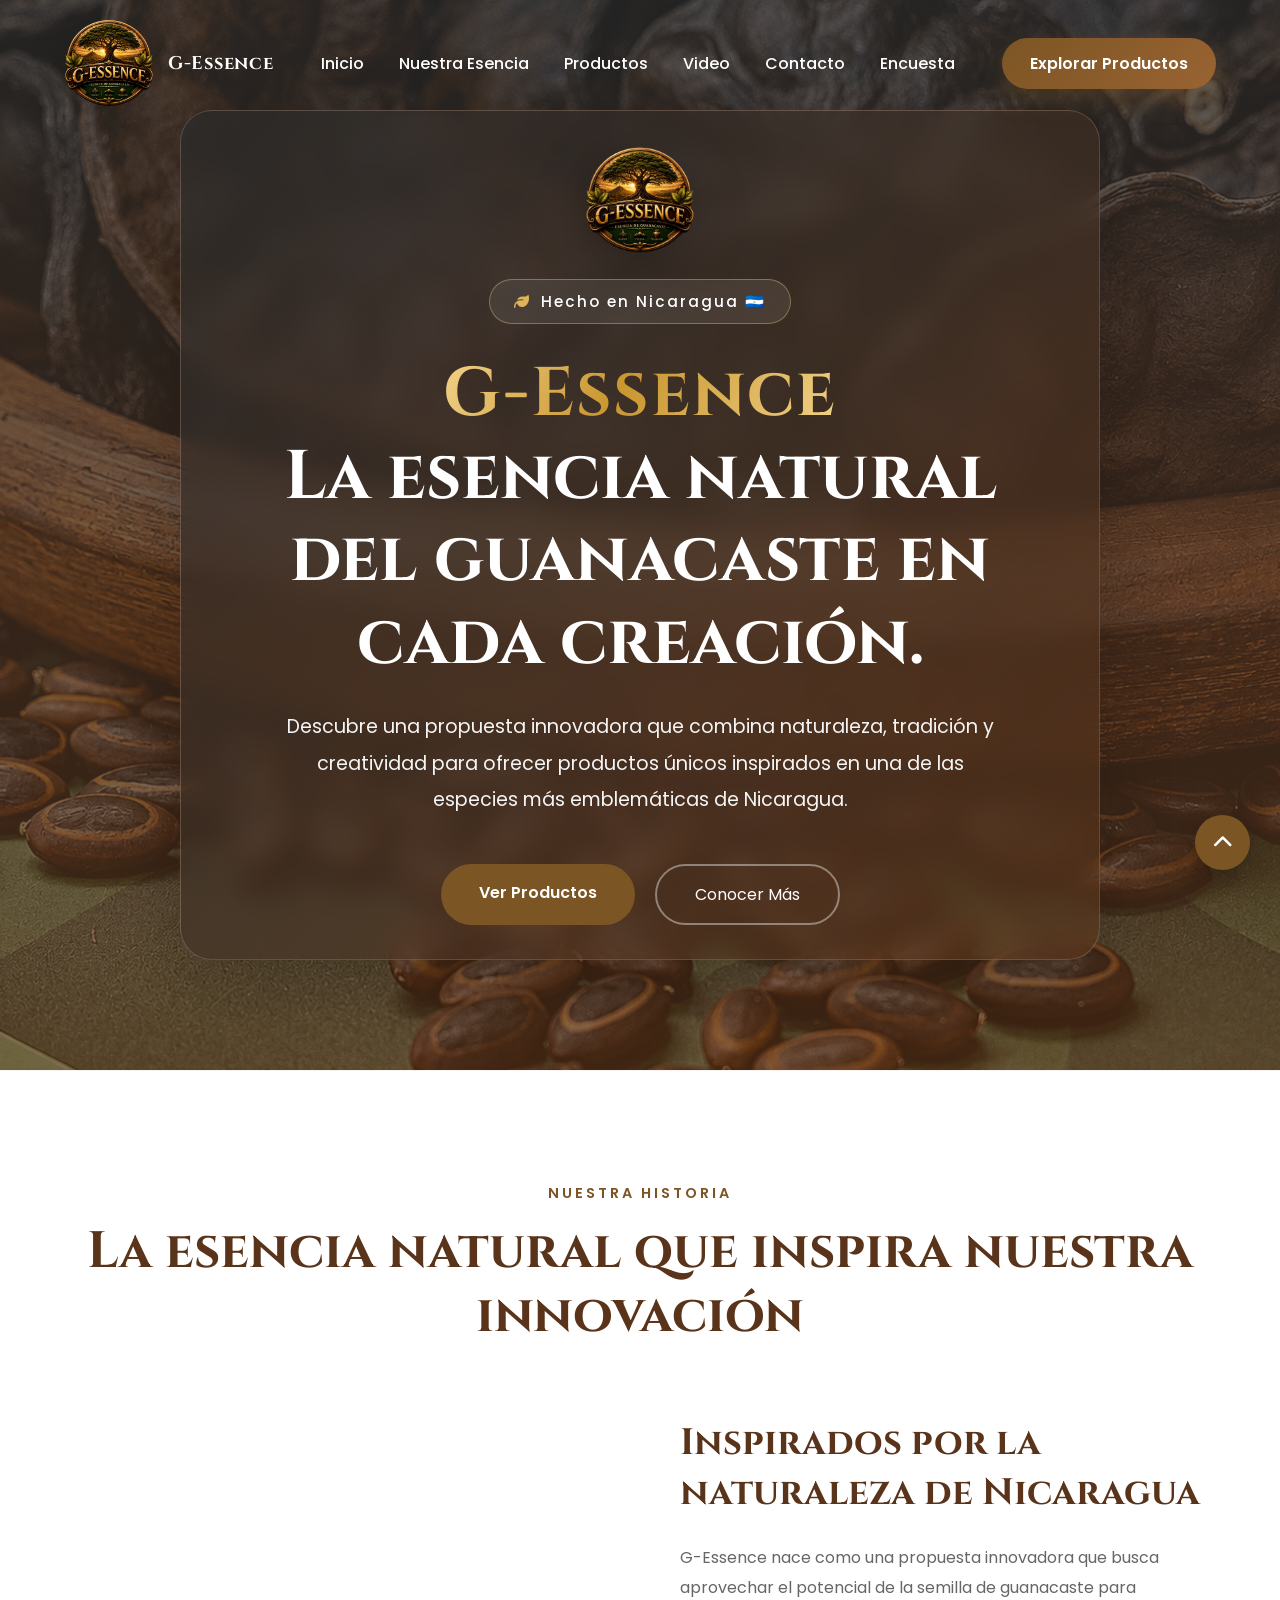
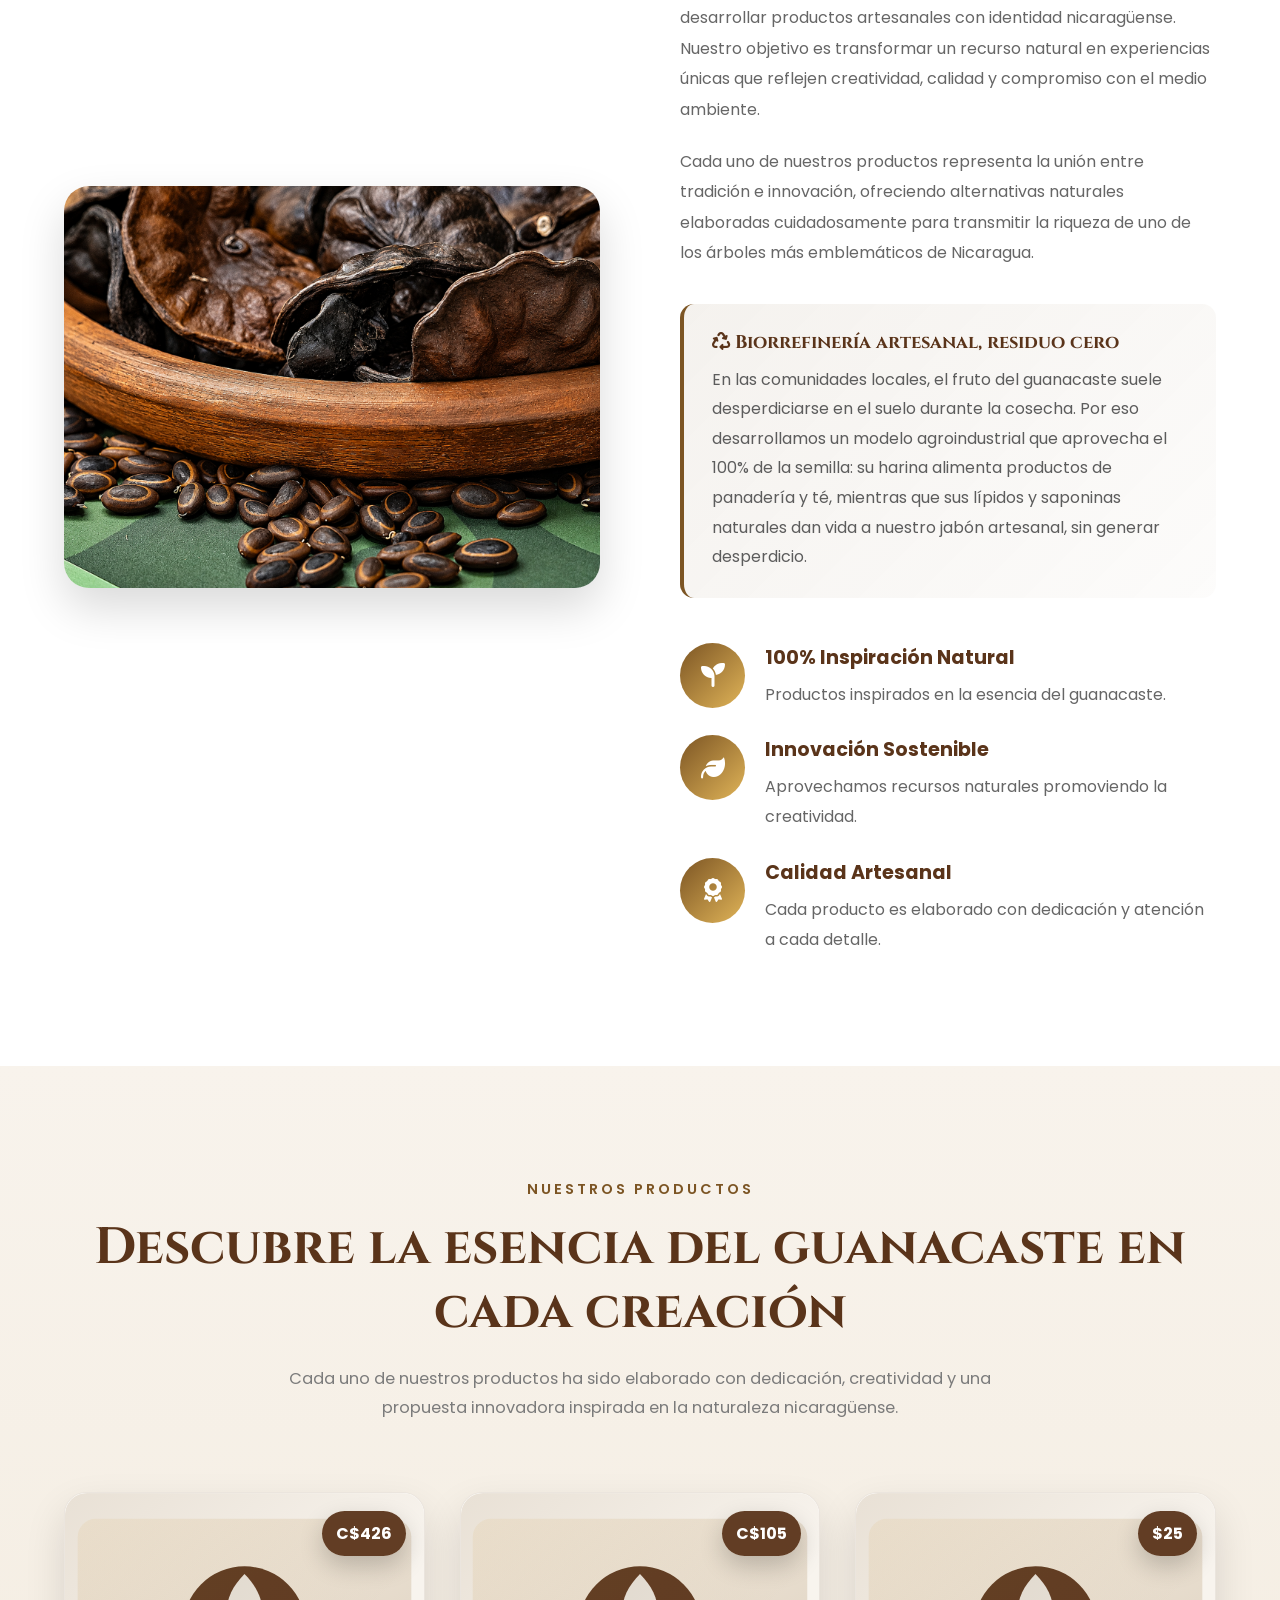
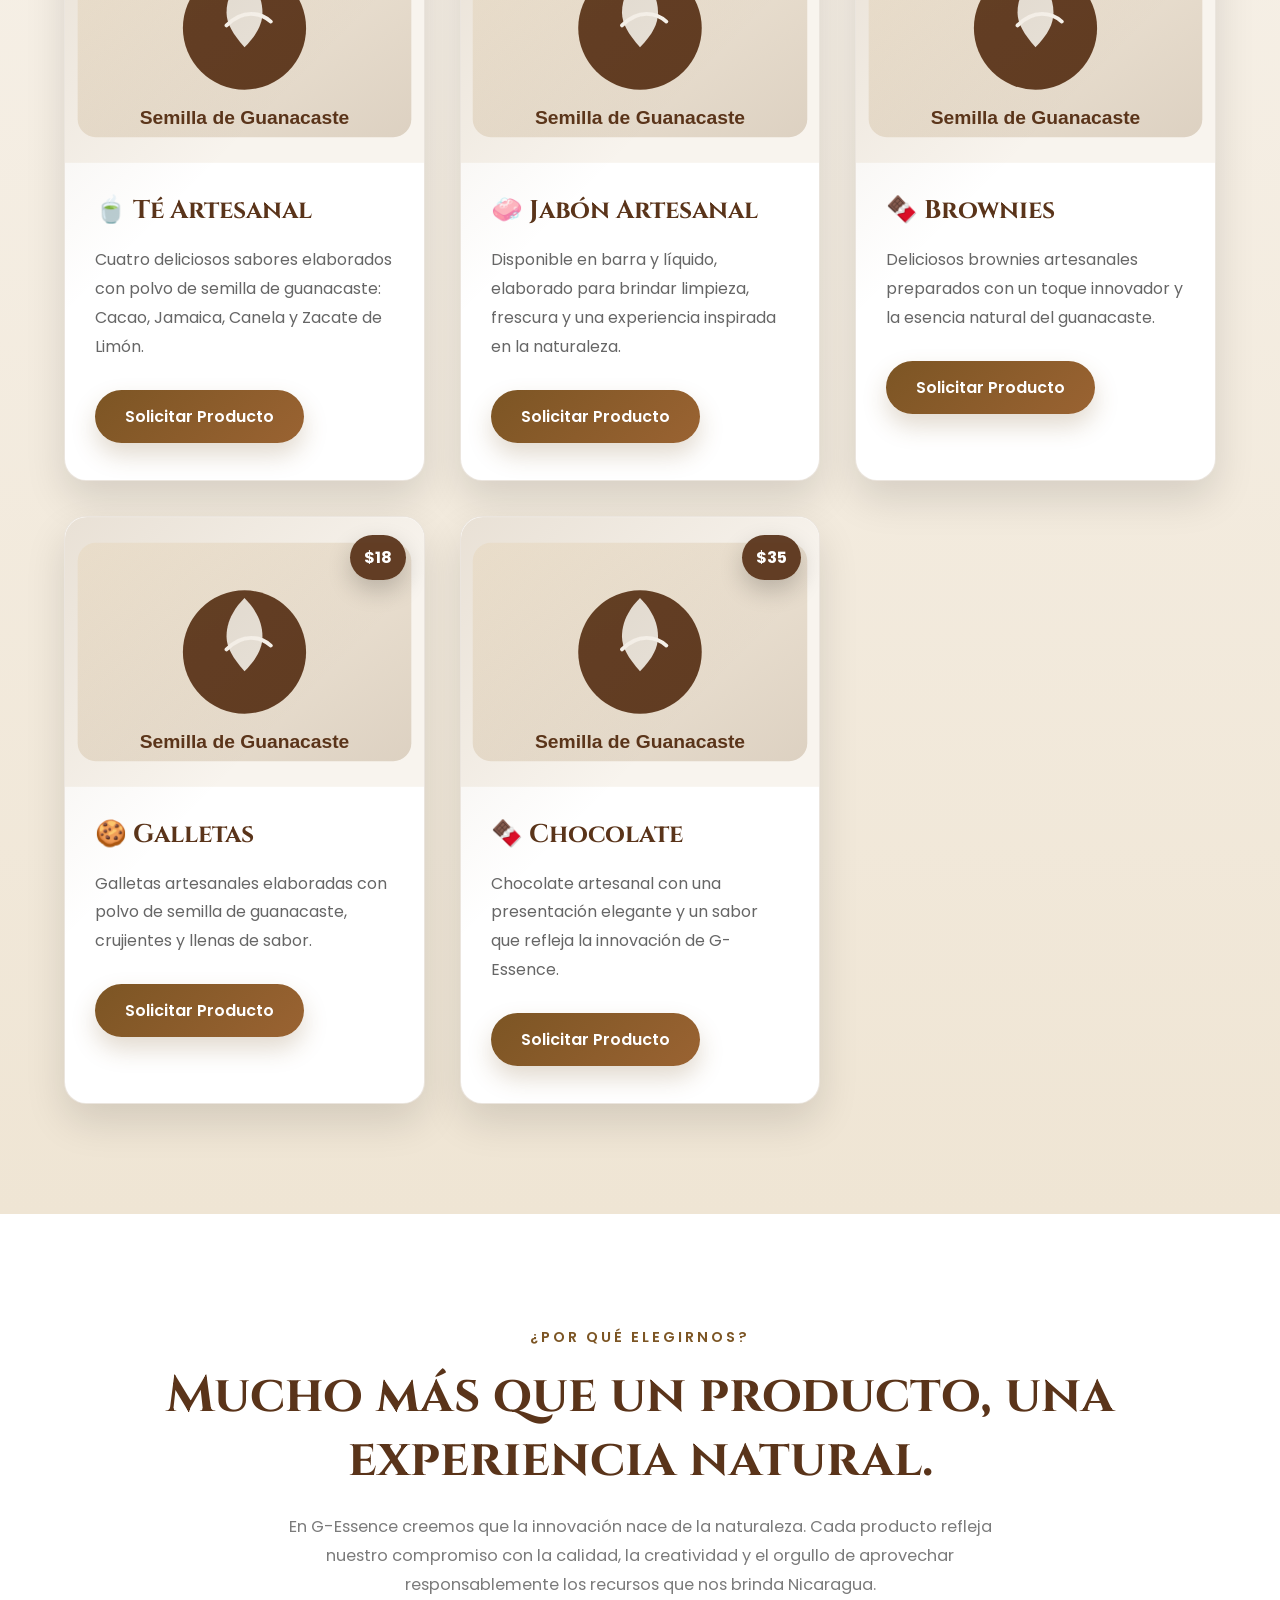
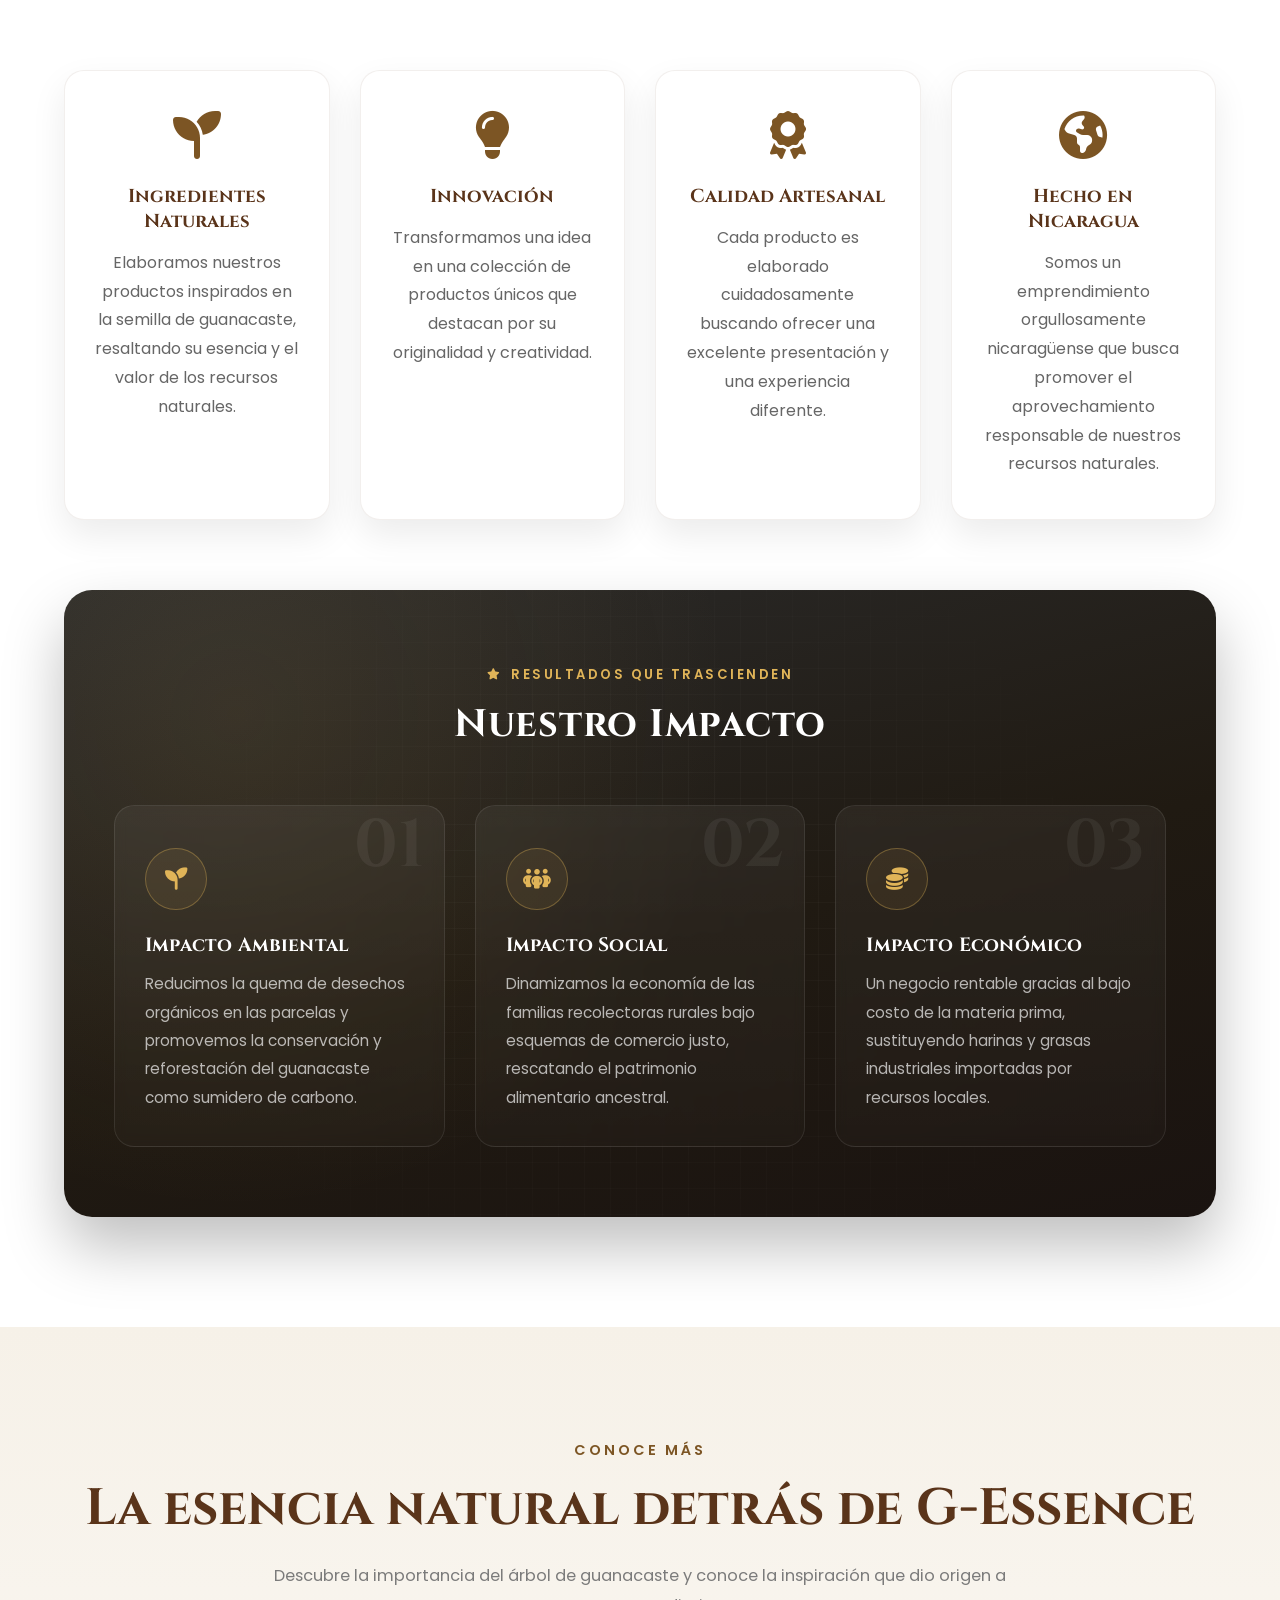
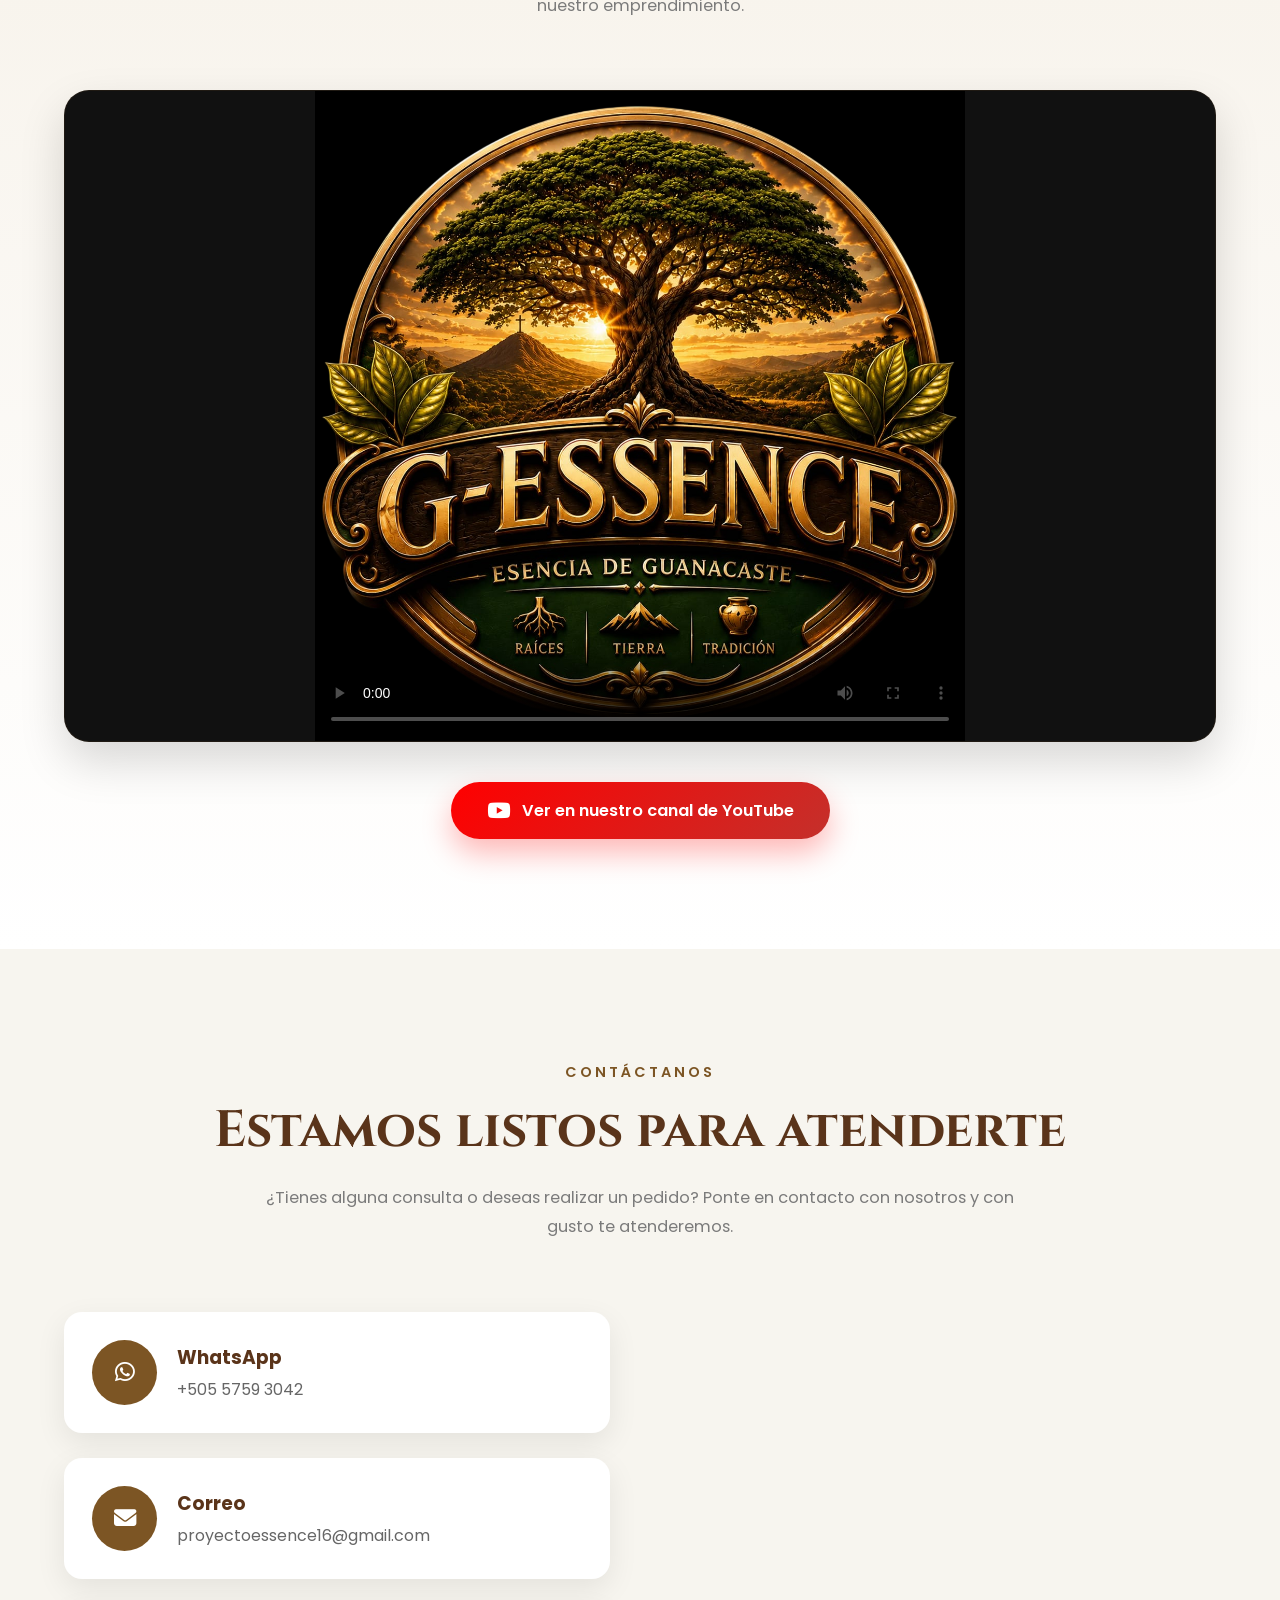
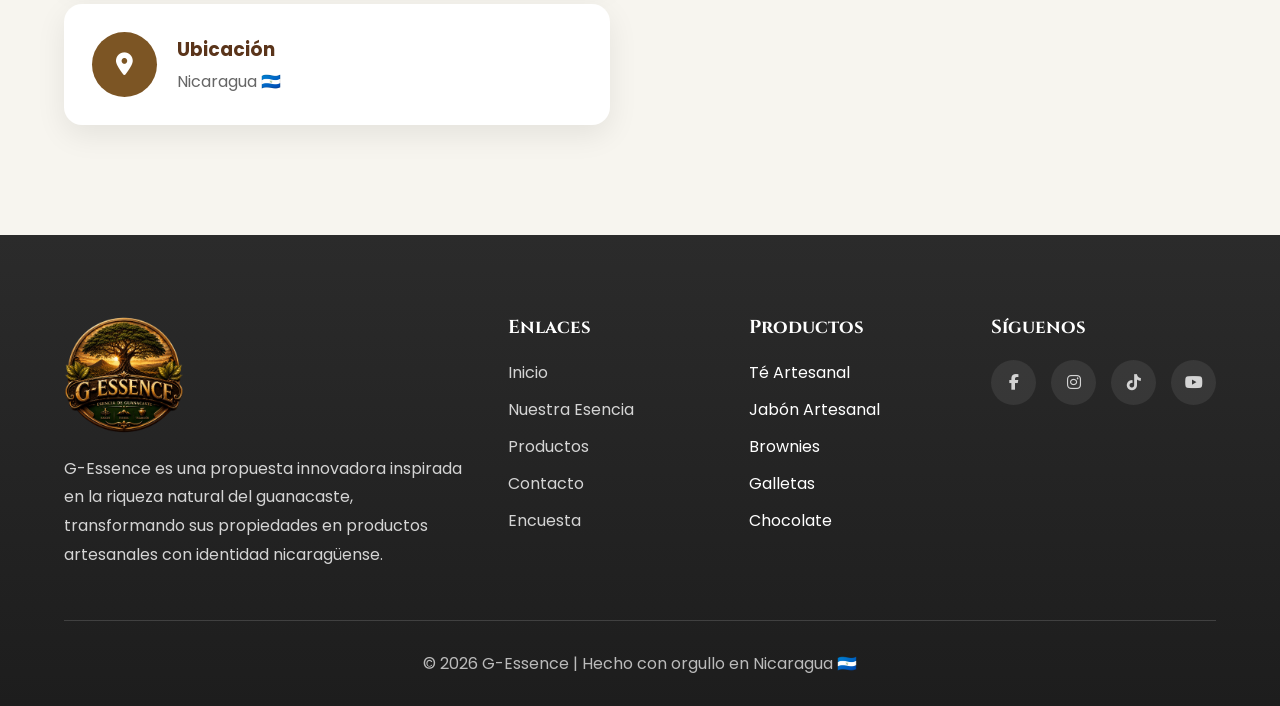
==== index.html @ 5186d6a8 "cambio de estilos" ====
<!DOCTYPE html>
<html lang="es">

<head>

    <meta charset="UTF-8">

    <meta http-equiv="X-UA-Compatible" content="IE=edge">

    <meta name="viewport" content="width=device-width, initial-scale=1.0">

    <title>G-Essence |</title>

    <meta name="description"
        content="G-Essence es un emprendimiento nicaragüense dedicado al desarrollo de productos artesanales inspirados en la semilla de guanacaste.">

    <meta name="keywords"
        content="G-Essence, Guanacaste, Té, Chocolate, Brownies, Jabón, Galletas, Nicaragua">

    <meta name="author" content="G-Essence">

    <link rel="icon" href="logo.png" type="image/png">

    <!-- Google Fonts -->

    <link rel="preconnect" href="https://fonts.googleapis.com">

    <link rel="preconnect" href="https://fonts.gstatic.com" crossorigin>

    <link href="https://fonts.googleapis.com/css2?family=Cinzel:wght@500;600;700&family=Poppins:wght@300;400;500;600;700&display=swap"
        rel="stylesheet">

    <!-- Iconos -->

    <link rel="stylesheet"
        href="https://cdnjs.cloudflare.com/ajax/libs/font-awesome/6.7.2/css/all.min.css">

    <!-- CSS -->

    <link rel="stylesheet" href="styles.css">

</head>

<body>

    <!--=====================================
                HEADER
    ======================================-->

    <div class="nav-backdrop" id="navBackdrop"></div>

    <header class="header">

        <div class="container">

            <a href="#" class="logo">

                <img src="logo.png" alt="Logo G-Essence">

                <div class="brand-text">

                    <strong>G-Essence</strong>

                    

                </div>

            </a>

            <nav class="navbar" id="navbar">

                <ul id="navList">

                    <li><a href="#inicio">Inicio</a></li>

                    <li><a href="#esencia">Nuestra Esencia</a></li>

                    <li><a href="#productos">Productos</a></li>

                    <li><a href="#video">Video</a></li>

                    <li><a href="#contacto">Contacto</a></li>

                    <li><a href="encuesta/index.html">Encuesta</a></li>

                    <li class="nav-cta-mobile"><a href="#productos" class="btn-header">Explorar Productos</a></li>

                </ul>

            </nav>

            <a href="#productos" class="btn-header btn-header-desktop">

                Explorar Productos

            </a>

            <button class="nav-toggle" id="navToggle" aria-label="Abrir menú" aria-expanded="false" aria-controls="navList">
                <span></span><span></span><span></span>
            </button>

        </div>

    </header>

    <!--=====================================
                HERO
    ======================================-->

    <section class="hero" id="inicio">

        <div class="overlay"></div>

        <div class="hero-content">

            <img src="logo.png" alt="Logo G-Essence" class="hero-seal">

            <span class="subtitle">

                <i class="fas fa-leaf"></i> Hecho en Nicaragua 🇳🇮

            </span>

            <h1>

                <span class="hero-highlight">G-Essence</span><br>
                La esencia natural del guanacaste en cada creación.

            </h1>

            <p>

                Descubre una propuesta innovadora que combina naturaleza, tradición y creatividad para ofrecer productos únicos inspirados en una de las especies más emblemáticas de Nicaragua.

            </p>

            <div class="hero-buttons">

                <a href="#productos" class="btn-primary">

                    Ver Productos

                </a>

                <a href="#video" class="btn-secondary">

                    Conocer Más

                </a>

            </div>

        </div>

    </section>

        <!--=====================================
            NUESTRA ESENCIA
    ======================================-->

    <section class="about" id="esencia">

        <div class="container">

            <div class="section-title">

                <span>Nuestra Historia</span>

                <h2>La esencia natural que inspira nuestra innovación</h2>

            </div>

            <div class="about-container">

                <div class="about-image">

                    <img src="semilla-guanacaste.png" alt="Semilla de Guanacaste">

                </div>

                <div class="about-text">

                    <h3>Inspirados por la naturaleza de Nicaragua</h3>

                    <p>

                        G-Essence nace como una propuesta innovadora que busca aprovechar el potencial de la semilla de guanacaste para desarrollar productos artesanales con identidad nicaragüense. Nuestro objetivo es transformar un recurso natural en experiencias únicas que reflejen creatividad, calidad y compromiso con el medio ambiente.

                    </p>

                    <p>

                        Cada uno de nuestros productos representa la unión entre tradición e innovación, ofreciendo alternativas naturales elaboradas cuidadosamente para transmitir la riqueza de uno de los árboles más emblemáticos de Nicaragua.

                    </p>

                    <div class="about-highlight">

                        <h4><i class="fas fa-recycle"></i> Biorrefinería artesanal, residuo cero</h4>

                        <p>
                            En las comunidades locales, el fruto del guanacaste suele desperdiciarse en el suelo durante la cosecha. Por eso desarrollamos un modelo agroindustrial que aprovecha el 100% de la semilla: su harina alimenta productos de panadería y té, mientras que sus lípidos y saponinas naturales dan vida a nuestro jabón artesanal, sin generar desperdicio.
                        </p>

                    </div>

                    <div class="about-features">

                        <div class="feature">

                            <i class="fas fa-seedling"></i>

                            <div>

                                <h4>100% Inspiración Natural</h4>

                                <p>Productos inspirados en la esencia del guanacaste.</p>

                            </div>

                        </div>

                        <div class="feature">

                            <i class="fas fa-leaf"></i>

                            <div>

                                <h4>Innovación Sostenible</h4>

                                <p>Aprovechamos recursos naturales promoviendo la creatividad.</p>

                            </div>

                        </div>

                        <div class="feature">

                            <i class="fas fa-award"></i>

                            <div>

                                <h4>Calidad Artesanal</h4>

                                <p>Cada producto es elaborado con dedicación y atención a cada detalle.</p>

                            </div>

                        </div>

                    </div>

                </div>

            </div>

        </div>

    </section>

    <!--=====================================
        PRODUCTOS
======================================-->

<section class="products" id="productos">

    <div class="container">

        <div class="section-title">

            <span>Nuestros Productos</span>

            <h2>Descubre la esencia del guanacaste en cada creación</h2>

            <p>
                Cada uno de nuestros productos ha sido elaborado con dedicación, creatividad y una propuesta innovadora inspirada en la naturaleza nicaragüense.
            </p>

        </div>

        <div class="products-grid">

            <!-- Té -->

            <div class="product-card">

                <img src="img/placeholder.svg" alt="Té Artesanal">

                <div class="product-price-tag">

                    <strong>C$426</strong>

                </div>

                <div class="product-info">

                    <h3>🍵 Té Artesanal</h3>

                    <p>
                        Cuatro deliciosos sabores elaborados con polvo de semilla de guanacaste:
                        Cacao, Jamaica, Canela y Zacate de Limón.
                    </p>

                    <a href="#contacto" class="product-btn">
                        Solicitar Producto
                    </a>

                </div>

            </div>

            <!-- Jabón -->

            <div class="product-card">

                <img src="img/placeholder.svg" alt="Jabón Artesanal">

                <div class="product-price-tag">

                    <strong>C$105</strong>

                </div>

                <div class="product-info">

                    <h3>🧼 Jabón Artesanal</h3>

                    <p>
                        Disponible en barra y líquido, elaborado para brindar limpieza, frescura y una experiencia inspirada en la naturaleza.
                    </p>

                    <a href="#contacto" class="product-btn">
                        Solicitar Producto
                    </a>

                </div>

            </div>

            <!-- Brownies -->

            <div class="product-card">

                <img src="img/placeholder.svg" alt="Brownies">

                <div class="product-price-tag">

                    <strong>$25</strong>

                </div>

                <div class="product-info">

                    <h3>🍫 Brownies</h3>

                    <p>
                        Deliciosos brownies artesanales preparados con un toque innovador y la esencia natural del guanacaste.
                    </p>

                    <a href="#contacto" class="product-btn">
                        Solicitar Producto
                    </a>

                </div>

            </div>

            <!-- Galletas -->

            <div class="product-card">

                <img src="img/placeholder.svg" alt="Galletas">

                <div class="product-price-tag">

                    <strong>$18</strong>

                </div>

                <div class="product-info">

                    <h3>🍪 Galletas</h3>

                    <p>
                        Galletas artesanales elaboradas con polvo de semilla de guanacaste, crujientes y llenas de sabor.
                    </p>

                    <a href="#contacto" class="product-btn">
                        Solicitar Producto
                    </a>

                </div>

            </div>

            <!-- Chocolate -->

            <div class="product-card">

                <img src="img/placeholder.svg" alt="Chocolate">

                <div class="product-price-tag">

                    <strong>$35</strong>

                </div>

                <div class="product-info">

                    <h3>🍫 Chocolate</h3>

                    <p>
                        Chocolate artesanal con una presentación elegante y un sabor que refleja la innovación de G-Essence.
                    </p>

                    <a href="#contacto" class="product-btn">
                        Solicitar Producto
                    </a>

                </div>

            </div>

        </div>

    </div>

</section>

<!--=====================================
        ¿POR QUÉ G-ESSENCE?
======================================-->

<section class="why" id="why">

    <div class="container">

        <div class="section-title">

            <span>¿Por qué elegirnos?</span>

            <h2>Mucho más que un producto, una experiencia natural.</h2>

            <p>
                En G-Essence creemos que la innovación nace de la naturaleza. Cada producto refleja nuestro compromiso con la calidad, la creatividad y el orgullo de aprovechar responsablemente los recursos que nos brinda Nicaragua.
            </p>

        </div>

        <div class="why-grid">

            <div class="why-card">

                <i class="fas fa-seedling"></i>

                <h3>Ingredientes Naturales</h3>

                <p>
                    Elaboramos nuestros productos inspirados en la semilla de guanacaste, resaltando su esencia y el valor de los recursos naturales.
                </p>

            </div>

            <div class="why-card">

                <i class="fas fa-lightbulb"></i>

                <h3>Innovación</h3>

                <p>
                    Transformamos una idea en una colección de productos únicos que destacan por su originalidad y creatividad.
                </p>

            </div>

            <div class="why-card">

                <i class="fas fa-award"></i>

                <h3>Calidad Artesanal</h3>

                <p>
                    Cada producto es elaborado cuidadosamente buscando ofrecer una excelente presentación y una experiencia diferente.
                </p>

            </div>

            <div class="why-card">

                <i class="fas fa-earth-americas"></i>

                <h3>Hecho en Nicaragua</h3>

                <p>
                    Somos un emprendimiento orgullosamente nicaragüense que busca promover el aprovechamiento responsable de nuestros recursos naturales.
                </p>

            </div>

        </div>

        <div class="impact-band">

            <div class="impact-band-head">

                <span class="impact-eyebrow"><i class="fas fa-star"></i> Resultados que trascienden</span>

                <h3>Nuestro Impacto</h3>

            </div>

            <div class="impact-grid">

                <div class="impact-card">

                    <span class="impact-number">01</span>

                    <div class="impact-icon"><i class="fas fa-seedling"></i></div>

                    <h4>Impacto Ambiental</h4>

                    <p>
                        Reducimos la quema de desechos orgánicos en las parcelas y promovemos la conservación y reforestación del guanacaste como sumidero de carbono.
                    </p>

                </div>

                <div class="impact-card">

                    <span class="impact-number">02</span>

                    <div class="impact-icon"><i class="fas fa-people-group"></i></div>

                    <h4>Impacto Social</h4>

                    <p>
                        Dinamizamos la economía de las familias recolectoras rurales bajo esquemas de comercio justo, rescatando el patrimonio alimentario ancestral.
                    </p>

                </div>

                <div class="impact-card">

                    <span class="impact-number">03</span>

                    <div class="impact-icon"><i class="fas fa-coins"></i></div>

                    <h4>Impacto Económico</h4>

                    <p>
                        Un negocio rentable gracias al bajo costo de la materia prima, sustituyendo harinas y grasas industriales importadas por recursos locales.
                    </p>

                </div>

            </div>

        </div>

    </div>

</section>


<!--=====================================
            VIDEO
======================================-->

<section class="video-section" id="video">

    <div class="container">

        <div class="section-title">

            <span>Conoce Más</span>

            <h2>La esencia natural detrás de G-Essence</h2>

            <p>
                Descubre la importancia del árbol de guanacaste y conoce la inspiración que dio origen a nuestro emprendimiento.
            </p>

        </div>

        <div class="video-container">

            <video controls preload="metadata" poster="logo.png">

                <source src="WhatsApp Video 2026-08-08 at 3.51.42 PM.mp4" type="video/mp4">

                Tu navegador no soporta la reproducción de video.

            </video>

        </div>

        <div class="video-cta">

            <a href="https://youtube.com/shorts/-a7xyzOuOpI?si=d09B57B5HyaejzcU" target="_blank" rel="noopener noreferrer" class="btn-youtube">

                <i class="fab fa-youtube"></i> Ver en nuestro canal de YouTube

            </a>

        </div>

    </div>

</section>


<!--=====================================
            CONTACTO
======================================-->

<section class="contact" id="contacto">

    <div class="container">

        <div class="section-title">

            <span>Contáctanos</span>

            <h2>Estamos listos para atenderte</h2>

            <p>
                ¿Tienes alguna consulta o deseas realizar un pedido? Ponte en contacto con nosotros y con gusto te atenderemos.
            </p>

        </div>

        <div class="contact-container">

            <div class="contact-info">

                <a class="info-card" href="https://wa.me/50557593042" target="_blank" rel="noopener noreferrer" aria-label="Chatear por WhatsApp con G-Essence">

                    <i class="fab fa-whatsapp"></i>

                    <div>

                        <h3>WhatsApp</h3>

                        <p>+505 5759 3042</p>

                    </div>

                </a>

                <a class="info-card" href="mailto:proyectoessence16@gmail.com" aria-label="Enviar correo a G-Essence">

                    <i class="fas fa-envelope"></i>

                    <div>

                        <h3>Correo</h3>

                        <p>proyectoessence16@gmail.com</p>

                    </div>

                </a>

                <div class="info-card">

                    <i class="fas fa-location-dot"></i>

                    <div>

                        <h3>Ubicación</h3>

                        <p>Nicaragua 🇳🇮</p>

                    </div>

                </div>

            </div>

            <div class="contact-form">

                <!-- Aquí irá después el formulario premium de pedidos -->

            </div>

        </div>

    </div>

</section>


<!--=====================================
            FOOTER
======================================-->

<footer>

    <div class="container">

        <div class="footer-grid">

            <div>

                <img src="logo.png" class="footer-logo">

                <p>

                    G-Essence es una propuesta innovadora inspirada en la riqueza natural del guanacaste, transformando sus propiedades en productos artesanales con identidad nicaragüense.

                </p>

            </div>

            <div>

                <h3>Enlaces</h3>

                <ul>

                    <li><a href="#inicio">Inicio</a></li>

                    <li><a href="#esencia">Nuestra Esencia</a></li>

                    <li><a href="#productos">Productos</a></li>

                    <li><a href="#contacto">Contacto</a></li>

                    <li><a href="encuesta/index.html">Encuesta</a></li>

                </ul>

            </div>

            <div>

                <h3>Productos</h3>

                <ul>

                    <li>Té Artesanal</li>

                    <li>Jabón Artesanal</li>

                    <li>Brownies</li>

                    <li>Galletas</li>

                    <li>Chocolate</li>

                </ul>

            </div>

            <div>

                <h3>Síguenos</h3>

                <div class="social">

                    <a href="https://www.facebook.com/" target="_blank" rel="noopener noreferrer" aria-label="Facebook">
                        <i class="fab fa-facebook-f"></i>
                    </a>

                    <a href="https://www.instagram.com/" target="_blank" rel="noopener noreferrer" aria-label="Instagram">
                        <i class="fab fa-instagram"></i>
                    </a>

                    <a href="https://www.tiktok.com/" target="_blank" rel="noopener noreferrer" aria-label="TikTok">
                        <i class="fab fa-tiktok"></i>
                    </a>

                    <a href="https://www.youtube.com/@G-Essence-i7u/shorts" target="_blank" rel="noopener noreferrer" aria-label="YouTube">
                        <i class="fab fa-youtube"></i>
                    </a>

                </div>

            </div>

        </div>

        <hr>

        <div class="copyright">

            © 2026 G-Essence | Hecho con orgullo en Nicaragua 🇳🇮

        </div>

    </div>

</footer>

<div id="loader">

<img src="logo.png" alt="Logo G-Essence">

</div>

<script src="script.js"></script>
<a href="#inicio" class="back-top">

<i class="fas fa-chevron-up"></i>

</a>
</body>

</html>
---- styles.css ----
/*=========================================
        G-ESSENCE
        Premium Style
==========================================*/

:root{

    --primary:#5A341A;
    --secondary:#2B2B2B;
    --gold:#7C5524;
    --brown:#5A341A;
    --cream:#F8F4EE;
    --white:#FFFFFF;
    --gray:#7B7B7B;

    --shadow:0 18px 40px rgba(0,0,0,.12);

    --radius:20px;

    --transition:.35s ease;

}

*{

    margin:0;
    padding:0;
    box-sizing:border-box;

}

html{

    scroll-behavior:smooth;
    overflow-x:hidden;
    width:100%;

}

body{

    font-family:'Poppins',sans-serif;

    background:
        radial-gradient(circle at top left, rgba(122,85,36,.10), transparent 25%),
        linear-gradient(180deg, #fdfbf8 0%, var(--cream) 100%);

    color:#333;

    overflow-x:hidden;

}

body::before{

    content:"";

    position:fixed;

    inset:0;

    pointer-events:none;

    background-image:linear-gradient(rgba(90,52,26,.03) 1px, transparent 1px), linear-gradient(90deg, rgba(90,52,26,.03) 1px, transparent 1px);

    background-size:24px 24px;

    mask-image:radial-gradient(circle at center, black, transparent 82%);

}

img{

    max-width:100%;

    display:block;

}

a{

    text-decoration:none;

}

ul{

    list-style:none;

}

.container{

    width:90%;

    max-width:1250px;

    margin:auto;

}

section{

    padding:110px 0;

    position:relative;

}

.section-title{

    text-align:center;

    margin-bottom:70px;

}

.section-title span{

    color:var(--gold);

    text-transform:uppercase;

    letter-spacing:3px;

    font-size:.9rem;

    font-weight:600;

}

.section-title h2{

    margin-top:15px;

    font-size:clamp(2.2rem, 4vw, 3.3rem);

    color:var(--primary);

    font-family:'Cinzel',serif;

    line-height:1.25;

}

.section-title p{

    margin-top:20px;

    color:var(--gray);

    line-height:1.8;

    max-width:750px;

    margin-inline:auto;

    font-size:1.02rem;

}

/*=========================================
            HEADER
==========================================*/

.header{

    position:fixed;

    width:100%;

    top:0;

    left:0;

    z-index:1000;

    transition:.4s;

    padding:18px 0;

    border-bottom:1px solid transparent;

}

.header.scrolled{

    background:rgba(43,43,43,.93);

    backdrop-filter:blur(18px);

    box-shadow:0 10px 30px rgba(0,0,0,.25);

    border-bottom-color:rgba(255,255,255,.08);

}

.header .container{

    display:flex;

    justify-content:space-between;

    align-items:center;

    gap:20px;

}

.logo{

    display:flex;

    align-items:center;

    gap:14px;

}

.logo img{

    width:90px;

    filter:drop-shadow(0 8px 18px rgba(0,0,0,.18));

}

.brand-text{

    display:flex;

    flex-direction:column;

    color:#fff;

}

.brand-text strong{

    font-family:'Cinzel',serif;

    font-size:1.15rem;

    letter-spacing:.04em;

}

.brand-text span{

    font-size:.72rem;

    text-transform:uppercase;

    letter-spacing:.14em;

    opacity:.78;

}

.navbar ul{

    display:flex;

    gap:35px;

}

.navbar a{

    color:var(--white);

    font-weight:500;

    transition:var(--transition);

    position:relative;

}

.navbar a::after{

    content:"";

    position:absolute;

    width:0;

    height:2px;

    left:0;

    bottom:-8px;

    background:var(--gold);

    transition:.3s;

}

.navbar a:hover::after,
.navbar a.nav-active::after{

    width:100%;

}

.navbar a.nav-active{

    color:var(--gold);

}

.btn-header{

    background:linear-gradient(135deg, var(--gold), #9a6332);

    color:#fff;

    padding:13px 28px;

    border-radius:40px;

    font-weight:600;

    transition:.35s;

    box-shadow:0 10px 25px rgba(122,85,36,.35);

}

.btn-header:hover{

    transform:translateY(-3px);

    box-shadow:0 12px 25px rgba(200,155,60,.35);

}

.nav-cta-mobile{ display:none; }

/*=========================================
    MICRO-INTERACCIONES (ripple + tap)
==========================================*/

.btn-primary,
.btn-secondary,
.btn-header,
.product-btn,
.btn-youtube,
.back-top,
.nav-toggle{

    position:relative;

    overflow:hidden;

    -webkit-tap-highlight-color:transparent;

}

.ripple-effect{

    position:absolute;

    border-radius:50%;

    background:rgba(255,255,255,.55);

    transform:scale(0);

    animation:rippleAnim .6s ease-out;

    pointer-events:none;

}

.btn-secondary .ripple-effect{

    background:rgba(90,52,26,.3);

}

@keyframes rippleAnim{

    to{

        transform:scale(2.6);

        opacity:0;

    }

}

.btn-primary:active,
.btn-header:active,
.product-btn:active,
.btn-youtube:active{

    transform:translateY(-1px) scale(.97);

}

.btn-secondary:active{

    transform:scale(.97);

}

.back-top:active{

    transform:scale(.92);

}

.product-btn,
.btn-primary,
.btn-secondary,
.btn-header,
.btn-youtube{

    transition:transform .18s ease, background .35s, box-shadow .35s, color .35s;

}

/*=========================================
        MENÚ MÓVIL (hamburguesa)
==========================================*/

.nav-toggle{

    display:none;
    flex-direction:column;
    justify-content:center;
    gap:5px;
    width:44px;
    height:44px;
    border:none;
    border-radius:50%;
    background:rgba(255,255,255,.1);
    cursor:pointer;
    padding:0;
    align-items:center;
    flex-shrink:0;

}

.nav-toggle span{

    width:20px;
    height:2px;
    background:#fff;
    border-radius:2px;
    transition:.3s ease;

}

.nav-toggle:active{

    transform:scale(.9);

}

.nav-toggle[aria-expanded="true"] span:nth-child(1){ transform:translateY(7px) rotate(45deg); }
.nav-toggle[aria-expanded="true"] span:nth-child(2){ opacity:0; }
.nav-toggle[aria-expanded="true"] span:nth-child(3){ transform:translateY(-7px) rotate(-45deg); }

/*=========================================
                HERO
==========================================*/

.hero{

    position:relative;

    min-height:100vh;
    min-height:100dvh;

    display:flex;

    align-items:center;

    justify-content:center;

    text-align:center;

    background:url("semilla-guanacaste.png") center center/cover no-repeat;

    background-color:#2b2b2b;

    overflow:hidden;

}

.hero .overlay{

    position:absolute;

    inset:0;

    background:
        linear-gradient(rgba(43,43,43,.80), rgba(90,52,26,.70)),
        radial-gradient(circle at center, rgba(255,255,255,.12), transparent 60%);

}

.hero-content{

    position:relative;

    z-index:2;

    max-width:920px;

    color:#fff;

    padding:34px 40px;

    border-radius:32px;

    background:linear-gradient(135deg, rgba(43,43,43,.72), rgba(90,52,26,.55));

    border:1px solid rgba(255,255,255,.16);

    backdrop-filter:blur(12px);

    box-shadow:0 30px 70px rgba(0,0,0,.22);

    animation:fadeUp 1.2s ease;

}

.hero-seal{

    width:110px;

    margin:0 auto 24px;

    filter:drop-shadow(0 12px 26px rgba(0,0,0,.35));

    animation:sealFloat 4.5s ease-in-out infinite;

}

@keyframes sealFloat{

    0%,100%{ transform:translateY(0); }
    50%{ transform:translateY(-10px); }

}

.subtitle{

    display:inline-flex;

    align-items:center;

    gap:10px;

    padding:10px 24px;

    border:1px solid rgba(255,215,150,.35);

    border-radius:50px;

    background:rgba(255,255,255,.08);

    backdrop-filter:blur(10px);

    letter-spacing:2px;

    margin-bottom:30px;

    font-size:.95rem;

    font-weight:500;

}

.subtitle i{

    color:#e0b458;

}

.hero h1{

    font-family:'Cinzel',serif;

    font-size:4.3rem;

    line-height:1.2;

    margin-bottom:25px;

}

.hero-highlight{

    background:linear-gradient(120deg,#f3d38a,#c9962f 45%,#f3d38a);

    -webkit-background-clip:text;

    background-clip:text;

    color:transparent;

    letter-spacing:.03em;

}

.hero p{

    max-width:720px;

    margin:auto;

    font-size:1.2rem;

    line-height:1.9;

    color:#F5F5F5;

}

.hero-buttons{

    display:flex;

    justify-content:center;

    gap:20px;

    margin-top:45px;

    flex-wrap:wrap;

}

.btn-primary{

    background:var(--gold);

    color:#fff;

    padding:16px 38px;

    border-radius:50px;

    font-weight:600;

    transition:.35s;

}

.btn-primary:hover{

    transform:translateY(-5px);

    box-shadow:0 20px 40px rgba(200,155,60,.45);

}

.btn-secondary{

    border:2px solid rgba(255,255,255,.4);

    color:#fff;

    padding:16px 38px;

    border-radius:50px;

    backdrop-filter:blur(12px);

    transition:.35s;

}

.btn-secondary:hover{

    background:white;

    color:var(--primary);

}


/*=========================================
            ANIMACIONES
==========================================*/

@keyframes fadeUp{

    from{

        opacity:0;

        transform:translateY(60px);

    }

    to{

        opacity:1;

        transform:translateY(0);

    }

}

/*=========================================
    REVEAL ON SCROLL (secciones + tarjetas)
==========================================*/

.about,
.products,
.why,
.video-section,
.contact,
footer{

    opacity:0;

    transform:translateY(50px);

    transition:opacity .8s ease, transform .8s cubic-bezier(.22,1,.36,1);

}

.about.active,
.products.active,
.why.active,
.video-section.active,
.contact.active,
footer.active{

    opacity:1;

    transform:translateY(0);

}

/* Tarjetas con aparición escalonada dentro de cada sección ya revelada */

.product-card,
.why-card,
.info-card,
.feature,
.impact-card{

    opacity:0;

    transform:translateY(35px) scale(.98);

    transition:opacity .6s ease, transform .6s cubic-bezier(.22,1,.36,1), box-shadow .35s, border-color .35s;

}

.products.active .product-card,
.why.active .why-card,
.contact.active .info-card,
.about.active .feature,
.why.active .impact-card{

    opacity:1;

    transform:translateY(0) scale(1);

}

.products.active .product-card:nth-child(1){ transition-delay:.05s; }
.products.active .product-card:nth-child(2){ transition-delay:.15s; }
.products.active .product-card:nth-child(3){ transition-delay:.25s; }
.products.active .product-card:nth-child(4){ transition-delay:.35s; }
.products.active .product-card:nth-child(5){ transition-delay:.45s; }

.why.active .why-card:nth-child(1){ transition-delay:.05s; }
.why.active .why-card:nth-child(2){ transition-delay:.15s; }
.why.active .why-card:nth-child(3){ transition-delay:.25s; }
.why.active .why-card:nth-child(4){ transition-delay:.35s; }

.why.active .impact-card:nth-child(1){ transition-delay:.05s; }
.why.active .impact-card:nth-child(2){ transition-delay:.18s; }
.why.active .impact-card:nth-child(3){ transition-delay:.3s; }

.contact.active .info-card:nth-child(1){ transition-delay:.05s; }
.contact.active .info-card:nth-child(2){ transition-delay:.15s; }
.contact.active .info-card:nth-child(3){ transition-delay:.25s; }

.about.active .feature:nth-child(1){ transition-delay:.1s; }
.about.active .feature:nth-child(2){ transition-delay:.22s; }
.about.active .feature:nth-child(3){ transition-delay:.34s; }

/* Respeta a quienes prefieren menos movimiento */

@media (prefers-reduced-motion: reduce){

    *,
    *::before,
    *::after{

        animation-duration:.01ms !important;
        animation-iteration-count:1 !important;
        transition-duration:.01ms !important;
        scroll-behavior:auto !important;

    }

    .about,
    .products,
    .why,
    .video-section,
    .contact,
    footer,
    .product-card,
    .why-card,
    .info-card,
    .feature,
    .impact-card{

        opacity:1;
        transform:none;

    }

}

/*=========================================
            NUESTRA ESENCIA
==========================================*/

.about{

    background:#fff;

    box-shadow:inset 0 1px 0 rgba(90,52,26,.05);

}

.about-container{

    display:grid;

    grid-template-columns:1fr 1fr;

    align-items:center;

    gap:80px;

}

.about-image,
.about-text,
.why-card,
.product-card,
.info-card{

    position:relative;

}

.about-image{

    position:relative;

}

.about-image img{

    width:100%;

    border-radius:25px;

    box-shadow:0 20px 45px rgba(0,0,0,.15);

    transition:.5s;

}

.about-image img:hover{

    transform:scale(1.03);

}

.about-seal{

    position:absolute;

    width:110px;

    right:-30px;

    bottom:-30px;

    border-radius:0;

    box-shadow:none;

    filter:drop-shadow(0 14px 28px rgba(0,0,0,.28));

    background:var(--cream);

    border:4px solid #fff;

    border-radius:50%;

    padding:6px;

}

.about-text h3{

    font-family:'Cinzel',serif;

    color:var(--primary);

    font-size:2.3rem;

    margin-bottom:25px;

}

.about-text p{

    color:#666;

    line-height:1.9;

    margin-bottom:22px;

}

.about-features{

    margin-top:45px;

    display:flex;

    flex-direction:column;

    gap:25px;

}

.feature{

    display:flex;

    gap:20px;

    align-items:flex-start;

}

.feature i{

    width:65px;

    height:65px;

    border-radius:50%;

    display:flex;

    align-items:center;

    justify-content:center;

    background:linear-gradient(135deg,var(--gold),#e0b458);

    color:#fff;

    font-size:1.5rem;

    flex-shrink:0;

}

.feature h4{

    color:var(--primary);

    margin-bottom:8px;

    font-size:1.2rem;

}

.feature p{

    margin:0;

}



/*=========================================
            PRODUCTOS
==========================================*/

.products{

    background:linear-gradient(180deg, #f8f3ec 0%, #efe5d4 100%);

}

.products-grid{

    display:grid;

    grid-template-columns:repeat(auto-fit,minmax(320px,1fr));

    gap:35px;

}

.product-card{

    position:relative;

    background:#fff;

    border-radius:22px;

    overflow:hidden;

    box-shadow:var(--shadow);

    transition:.45s;

    border:1px solid rgba(122,85,36,.15);

    isolation:isolate;

}

.product-card::before{

    content:"";

    position:absolute;

    inset:0;

    pointer-events:none;

    border-radius:22px;

    background:linear-gradient(135deg, rgba(122,85,36,.12), transparent 45%);

}

.product-card:hover{

    transform:translateY(-12px);

    box-shadow:0 24px 45px rgba(0,0,0,.18);

    border-color:rgba(122,85,36,.35);

}

.product-card img{

    width:100%;

    height:270px;

    object-fit:cover;

    transition:.5s;

}

.product-card:hover img{

    transform:scale(1.08);

}

.product-price-tag{

    position:absolute;

    top:18px;

    right:18px;

    z-index:2;

    display:flex;

    align-items:center;

    gap:8px;

    background:rgba(90,52,26,.94);

    color:#fff;

    padding:10px 14px;

    border-radius:999px;

    box-shadow:0 10px 24px rgba(0,0,0,.2);

}

.product-price-tag span{

    font-size:.76rem;

    text-transform:uppercase;

    letter-spacing:.08em;

    opacity:.86;

}

.product-price-tag strong{

    font-size:1rem;

}

.product-info{

    padding:30px;

}

.product-info h3{

    color:var(--primary);

    margin-bottom:18px;

    font-size:1.6rem;

    font-family:'Cinzel',serif;

}

.product-info p{

    line-height:1.8;

    color:#666;

}

.product-btn{

    display:inline-block;

    margin-top:28px;

    background:linear-gradient(135deg, var(--gold), #9a6332);

    color:#fff;

    padding:14px 30px;

    border-radius:40px;

    transition:.35s;

    font-weight:600;

    box-shadow:0 12px 24px rgba(122,85,36,.22);

}

.product-btn:hover{

    background:var(--primary);

}



/*=========================================
        DESTACADO DE INNOVACIÓN (about)
==========================================*/

.about-highlight{

    margin-top:35px;

    padding:26px 28px;

    background:linear-gradient(135deg, rgba(122,85,36,.08), rgba(122,85,36,.02));

    border-left:4px solid var(--gold);

    border-radius:14px;

    transition:.4s;

}

.about-highlight:hover{

    transform:translateX(6px);

    background:linear-gradient(135deg, rgba(122,85,36,.14), rgba(122,85,36,.04));

}

.about-highlight h4{

    color:var(--primary);

    font-family:'Cinzel',serif;

    font-size:1.15rem;

    margin-bottom:10px;

}

.about-highlight p{

    color:#5c5c5c;

    line-height:1.85;

    margin:0;

}

/*=========================================
            IMPACTO DEL PROYECTO
==========================================*/

.impact-band{

    position:relative;

    margin-top:70px;

    padding:70px 50px;

    border-radius:28px;

    background:
        radial-gradient(circle at 15% 20%, rgba(224,180,88,.10), transparent 45%),
        linear-gradient(165deg, #2b2b2b 0%, #201a12 55%, #1a1310 100%);

    overflow:hidden;

    box-shadow:0 30px 60px rgba(0,0,0,.25);

}

.impact-band::before{

    content:"";

    position:absolute;

    inset:0;

    pointer-events:none;

    background-image:linear-gradient(rgba(255,255,255,.035) 1px, transparent 1px), linear-gradient(90deg, rgba(255,255,255,.035) 1px, transparent 1px);

    background-size:26px 26px;

    mask-image:radial-gradient(circle at center, black, transparent 78%);

}

.impact-band-head{

    position:relative;

    text-align:center;

    margin-bottom:55px;

}

.impact-eyebrow{

    display:inline-flex;

    align-items:center;

    gap:9px;

    color:#e0b458;

    text-transform:uppercase;

    letter-spacing:2.5px;

    font-size:.82rem;

    font-weight:600;

}

.impact-eyebrow i{

    font-size:.7rem;

}

.impact-band-head h3{

    margin-top:14px;

    font-family:'Cinzel',serif;

    color:#fff;

    font-size:clamp(1.7rem, 3vw, 2.4rem);

    letter-spacing:.02em;

}

.impact-grid{

    position:relative;

    display:grid;

    grid-template-columns:repeat(3, 1fr);

    gap:30px;

}

.impact-card{

    position:relative;

    background:linear-gradient(180deg, rgba(255,255,255,.05), rgba(255,255,255,.02));

    padding:42px 30px 34px;

    border-radius:20px;

    border:1px solid rgba(255,255,255,.09);

    backdrop-filter:blur(6px);

    overflow:hidden;

    transition:transform .45s cubic-bezier(.22,1,.36,1), background .45s ease, border-color .45s ease, box-shadow .45s ease;

}

.impact-card:hover{

    transform:translateY(-10px);

    background:linear-gradient(180deg, rgba(255,255,255,.08), rgba(255,255,255,.03));

    border-color:rgba(224,180,88,.55);

    box-shadow:0 25px 50px rgba(0,0,0,.35), 0 0 0 1px rgba(224,180,88,.12) inset;

}

.impact-number{

    position:absolute;

    top:6px;

    right:20px;

    font-family:'Cinzel',serif;

    font-size:4.2rem;

    font-weight:700;

    color:rgba(255,255,255,.06);

    line-height:1;

    transition:.45s;

}

.impact-card:hover .impact-number{

    color:rgba(224,180,88,.14);

    transform:scale(1.08);

}

.impact-icon{

    width:62px;

    height:62px;

    border-radius:50%;

    display:flex;

    align-items:center;

    justify-content:center;

    background:rgba(224,180,88,.08);

    border:1px solid rgba(224,180,88,.35);

    color:#e0b458;

    font-size:1.4rem;

    margin-bottom:22px;

    transition:.45s;

}

.impact-card:hover .impact-icon{

    background:linear-gradient(135deg,var(--gold),#e0b458);

    color:#fff;

    box-shadow:0 10px 25px rgba(224,180,88,.35);

    transform:rotate(-6deg) scale(1.05);

}

.impact-card h4{

    font-family:'Cinzel',serif;

    color:#fff;

    margin-bottom:12px;

    font-size:1.2rem;

    letter-spacing:.01em;

}

.impact-card p{

    color:rgba(255,255,255,.68);

    line-height:1.85;

    font-size:.96rem;

}

/* En pantallas táctiles, ofrece el mismo feedback visual que el hover */

@media (hover: none){

    .product-card:active,
    .why-card:active,
    .impact-card:active,
    .info-card:active,
    .about-image img:active{

        transform:translateY(-4px) scale(.99);

        transition:.15s;

    }

}

/*=========================================
            WHY G-ESSENCE
==========================================*/

.why{

    background:#ffffff;

}

.why-grid{

    display:grid;

    grid-template-columns:repeat(auto-fit,minmax(250px,1fr));

    gap:30px;

}

.why-card{

    background:#fff;

    padding:40px 30px;

    border-radius:20px;

    text-align:center;

    box-shadow:0 15px 35px rgba(0,0,0,.08);

    transition:.4s;

    border-top:5px solid transparent;

    border:1px solid rgba(90,52,26,.08);

}

.why-card:hover{

    transform:translateY(-12px);

    border-top:5px solid var(--gold);

}

.why-card i{

    font-size:3rem;

    color:var(--gold);

    margin-bottom:25px;

}

.why-card h3{

    font-family:'Cinzel',serif;

    color:var(--primary);

    margin-bottom:15px;

}

.why-card p{

    color:#666;

    line-height:1.8;

}


/*=========================================
            VIDEO
==========================================*/

.video-section{

    background:linear-gradient(180deg,#F6F1E8,#ffffff);

}

.video-container{

    overflow:hidden;

    border-radius:25px;

    box-shadow:0 20px 45px rgba(0,0,0,.15);

    border:1px solid rgba(122,85,36,.15);

    background:#111;

    display:flex;

    align-items:center;

    justify-content:center;

}

.video-container video{

    width:auto;

    max-width:100%;

    height:auto;

    max-height:650px;

    display:block;

    background:#000;

}

.video-cta{

    text-align:center;

    margin-top:40px;

}

.btn-youtube{

    display:inline-flex;

    align-items:center;

    gap:12px;

    background:linear-gradient(135deg,#FF0000,#c4302b);

    color:#fff;

    padding:16px 36px;

    border-radius:50px;

    font-weight:600;

    font-size:1.02rem;

    box-shadow:0 14px 30px rgba(255,0,0,.28);

    transition:.35s;

}

.btn-youtube i{

    font-size:1.3rem;

}

.btn-youtube:hover{

    transform:translateY(-4px);

    box-shadow:0 18px 36px rgba(255,0,0,.4);

}


/*=========================================
            CONTACTO
==========================================*/

.contact{

    background:#F7F5EF;

}

.contact-container{

    display:grid;

    grid-template-columns:1fr 1fr;

    gap:60px;

}

.contact-info{

    display:flex;

    flex-direction:column;

    gap:25px;

}

.info-card{

    background:#fff;

    padding:28px;

    border-radius:18px;

    display:flex;

    gap:20px;

    align-items:center;

    box-shadow:0 10px 30px rgba(0,0,0,.08);

    color:inherit;

    transition:.35s;

}

.info-card:hover{

    transform:translateY(-5px);

    box-shadow:0 18px 36px rgba(0,0,0,.14);

}

.info-card i{

    width:65px;

    height:65px;

    background:var(--gold);

    border-radius:50%;

    display:flex;

    justify-content:center;

    align-items:center;

    color:#fff;

    font-size:1.4rem;

}

.info-card h3{

    color:var(--primary);

    margin-bottom:5px;

}

.info-card p{

    color:#666;

}


/*=========================================
            FOOTER
==========================================*/

footer{

    background:linear-gradient(180deg, #2b2b2b 0%, #1d1d1d 100%);

    color:#fff;

    padding:80px 0 30px;

}

.footer-grid{

    display:grid;

    grid-template-columns:2fr 1fr 1fr 1fr;

    gap:40px;

}

.footer-logo{

    width:120px;

    margin-bottom:20px;

}

.footer-grid h3{

    margin-bottom:20px;

    font-family:'Cinzel',serif;

}

.footer-grid p{

    line-height:1.8;

    color:#d4d4d4;

}

.footer-grid ul li{

    margin-bottom:12px;

}

.footer-grid a{

    color:#d4d4d4;

    transition:.3s;

}

.footer-grid a:hover{

    color:var(--gold);

}

.social{

    display:flex;

    gap:15px;

}

.social a{

    width:45px;

    height:45px;

    background:rgba(255,255,255,.08);

    display:flex;

    justify-content:center;

    align-items:center;

    border-radius:50%;

    transition:.3s;

}

.social a:hover{

    background:var(--gold);

}

footer hr{

    border:none;

    height:1px;

    background:rgba(255,255,255,.15);

    margin:50px 0 30px;

}

.copyright{

    text-align:center;

    color:#bbb;

}


.back-top{

position:fixed;

right:30px;

bottom:30px;

width:55px;

height:55px;

border-radius:50%;

background:var(--gold);

display:flex;

justify-content:center;

align-items:center;

color:white;

font-size:20px;

box-shadow:0 10px 25px rgba(0,0,0,.2);

transition:.3s;

z-index:999;

}

.back-top:hover{

transform:translateY(-5px);

background:var(--primary);

}


#loader{

position:fixed;

top:0;

left:0;

width:100%;

height:100%;

background:#0E241D;

display:flex;

justify-content:center;

align-items:center;

z-index:99999;

transition:1s;

}

#loader img{

width:180px;

animation:logo 2s infinite ease-in-out;

}

@keyframes logo{

0%{

transform:scale(.9);

}

50%{

transform:scale(1);

}

100%{

transform:scale(.9);

}

}


/*=========================================
        RESPONSIVE (MEDIA QUERIES)
    Se colocan al final a propósito: así
    siempre tienen prioridad sobre las
    reglas base de cada sección de arriba.
==========================================*/

@media (max-width: 900px){

    .header .container{

        flex-wrap:nowrap;
        justify-content:space-between;

    }

    .nav-toggle{ display:flex; }

    .btn-header-desktop{ display:none; }

    .nav-cta-mobile{
        display:block;
        margin-top:10px;
    }

    .nav-cta-mobile .btn-header{
        display:inline-block;
        width:100%;
        text-align:center;
    }

    .navbar{
        position:fixed;
        top:0;
        right:0;
        height:100dvh;
        width:min(320px, 82vw);
        z-index:1001;
        transform:translateX(100%);
        transition:transform .45s cubic-bezier(.16,1,.3,1);
        pointer-events:none;
        box-shadow:-30px 0 60px rgba(0,0,0,.25);
    }

    .navbar.open{
        transform:translateX(0);
        pointer-events:auto;
    }

    .navbar ul{

        flex-direction:column;
        height:100%;
        justify-content:flex-start;
        align-items:stretch;
        gap:0;
        background:linear-gradient(180deg, #2b2b2b 0%, #1d1408 100%);
        padding:100px 32px 40px;
        box-shadow:-20px 0 50px rgba(0,0,0,.35);

    }

    .navbar ul li{
        border-bottom:1px solid rgba(255,255,255,.08);
        opacity:0;
        transform:translateX(24px);
        transition:opacity .4s ease, transform .4s ease;
    }

    .navbar ul li:last-child{ border-bottom:none; }

    /* Aparición escalonada de cada enlace al abrir el menú */

    .navbar.open ul li{
        opacity:1;
        transform:translateX(0);
    }

    .navbar.open ul li:nth-child(1){ transition-delay:.08s; }
    .navbar.open ul li:nth-child(2){ transition-delay:.14s; }
    .navbar.open ul li:nth-child(3){ transition-delay:.2s; }
    .navbar.open ul li:nth-child(4){ transition-delay:.26s; }
    .navbar.open ul li:nth-child(5){ transition-delay:.32s; }
    .navbar.open ul li:nth-child(6){ transition-delay:.38s; }
    .navbar.open ul li:nth-child(7){ transition-delay:.44s; }

    .navbar a{
        display:block;
        padding:16px 2px;
        font-size:1.05rem;
        transition:color .25s ease, padding-left .25s ease;
    }

    .navbar a:active{
        color:var(--gold);
        padding-left:8px;
    }

    .navbar a::after{ display:none; }

    .nav-backdrop{
        position:fixed;
        inset:0;
        z-index:1000;
        background:rgba(15,10,5,.55);
        backdrop-filter:blur(0px);
        opacity:0;
        pointer-events:none;
        transition:opacity .4s ease, backdrop-filter .4s ease;
    }

    .nav-backdrop.open{
        opacity:1;
        backdrop-filter:blur(3px);
        pointer-events:auto;
    }

    body.nav-open{ overflow:hidden; }

    .hero h1{

        font-size:clamp(2.4rem, 7vw, 3.7rem);

    }

    .header-price{

        display:none;

    }

    .hero p{

        font-size:1rem;

    }

    .about-container,
    .contact-container,
    .footer-grid,
    .impact-grid{

        grid-template-columns:1fr;

    }

    .about-container,
    .contact-container{

        gap:40px;

    }

    .section-title h2{

        font-size:2.2rem;

    }

    .video-container video{

        height:420px;

    }

}

/*=========================================
    AJUSTE FINO PARA TABLET (601px - 1024px)
    Mantiene más columnas y aire que el
    layout de celular, sin tocar el menú.
==========================================*/

@media (min-width: 601px) and (max-width: 1024px){

    .products-grid{

        grid-template-columns:repeat(2, 1fr);

    }

    .why-grid,
    .impact-grid{

        grid-template-columns:repeat(2, 1fr);

    }

    .impact-band{

        padding:55px 34px;

    }

    .about-container{

        gap:50px;

    }

    .hero-content{

        max-width:80%;

    }

    .container{

        width:92%;

    }

}

@media (max-width: 600px){

    section{

        padding:70px 0;

    }

    .section-title{

        margin-bottom:44px;

    }

    .btn-primary,
    .btn-secondary,
    .product-btn{

        width:100%;
        text-align:center;

    }

    .hero-content{

        padding:30px 22px;
        border-radius:24px;

    }

    .hero-seal{

        width:80px;
        margin-bottom:18px;

    }

    .subtitle{

        padding:8px 18px;
        font-size:.8rem;
        letter-spacing:1px;
        margin-bottom:22px;

    }

    .hero h1{

        font-size:clamp(2rem, 9vw, 2.6rem);
        margin-bottom:18px;

    }

    .hero p{

        font-size:.98rem;
        line-height:1.7;

    }

    .hero-buttons{

        flex-direction:column;
        margin-top:30px;

    }

    .logo img{

        width:56px;

    }

    .brand-text strong{

        font-size:1rem;

    }

    .product-card img{

        height:220px;

    }

    .product-info{

        padding:24px 20px;

    }

    .product-info h3{

        font-size:1.35rem;

    }

    .section-title h2{

        font-size:1.7rem;

    }

    .about-text h3{

        font-size:1.7rem;

    }

    .why-card,
    .impact-card{

        padding:32px 22px;

    }

    .impact-band{

        padding:44px 20px;
        border-radius:22px;

    }

    .impact-band-head{

        margin-bottom:38px;

    }

    .impact-number{

        font-size:3.2rem;

    }

    .impact-grid{

        gap:22px;
        margin-top:0;

    }

    .about-highlight{

        padding:20px 20px;

    }

    .info-card{

        padding:22px;

    }

    .footer-grid{

        text-align:center;

    }

    .footer-grid ul{

        padding:0;

    }

    .social{

        justify-content:center;

    }

    .video-container video{

        height:260px;

    }

    .back-top{

        right:18px;
        bottom:18px;
        width:50px;
        height:50px;

    }

}
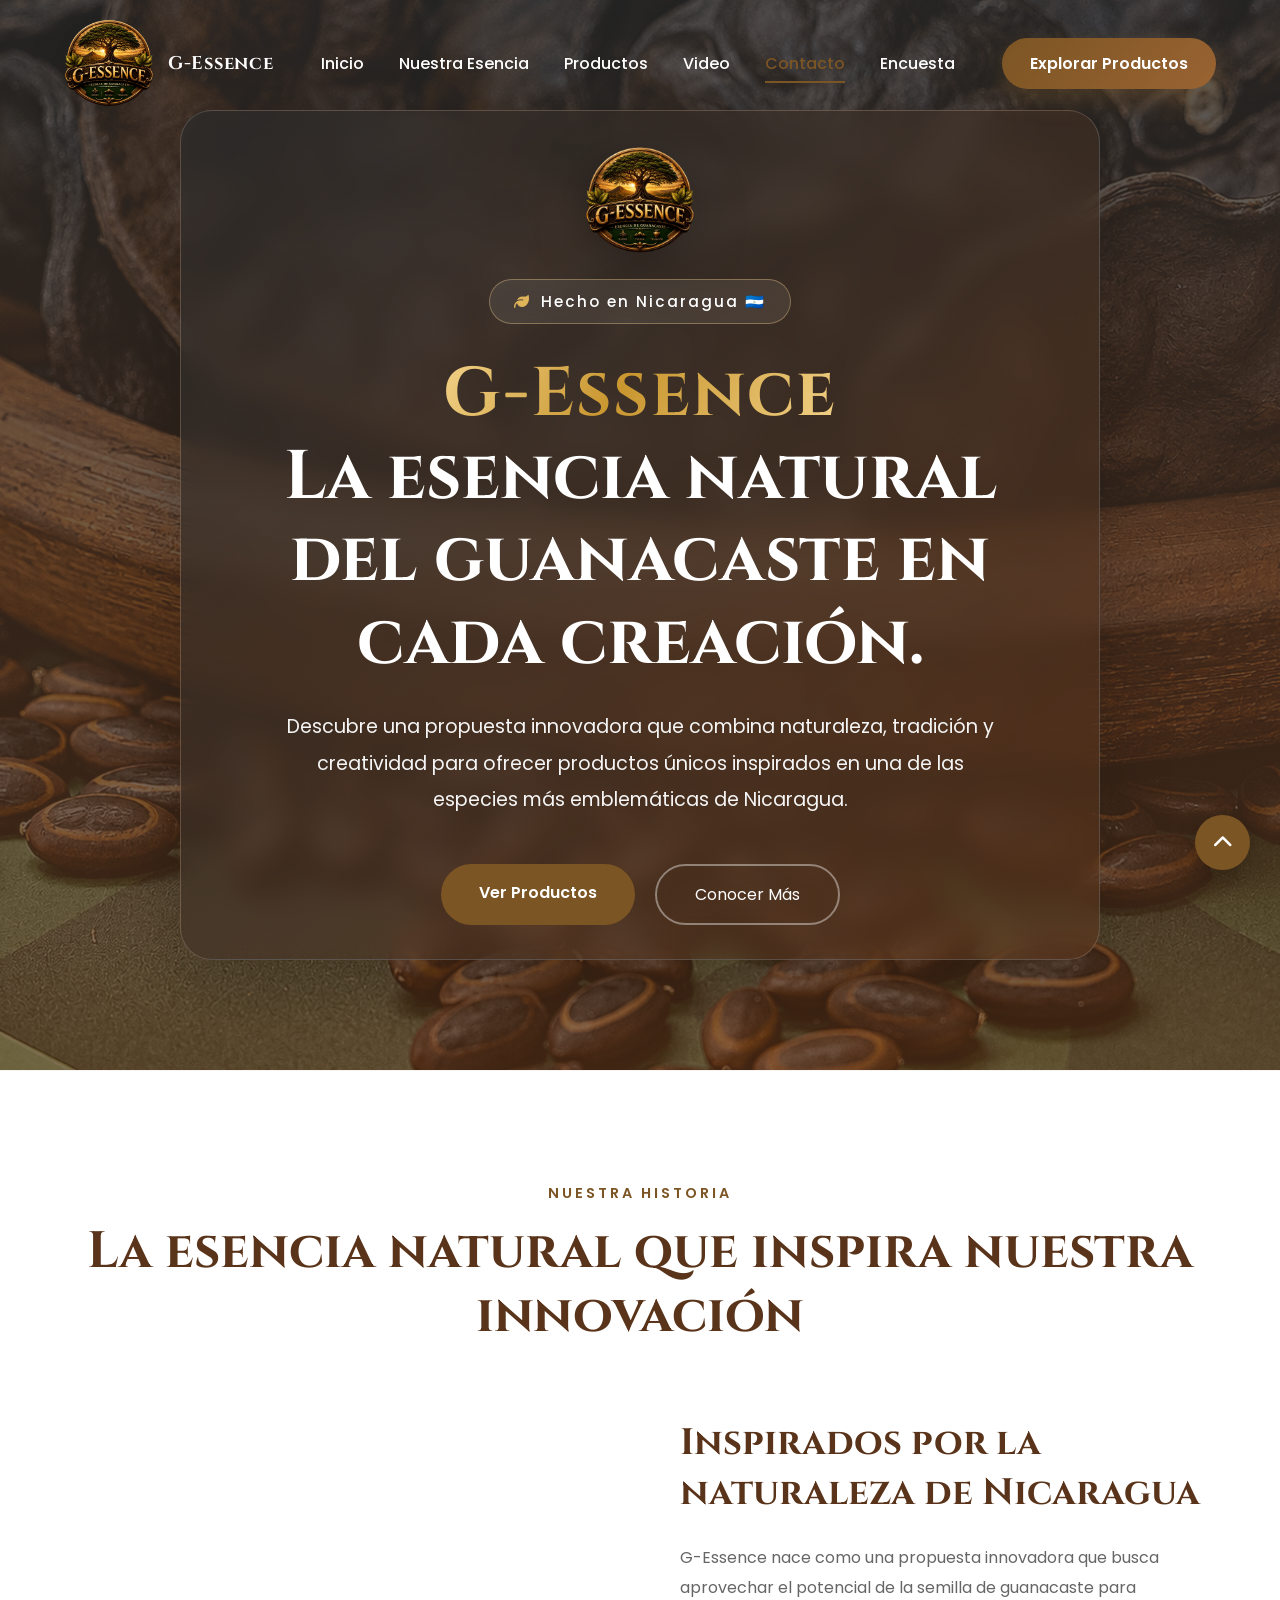
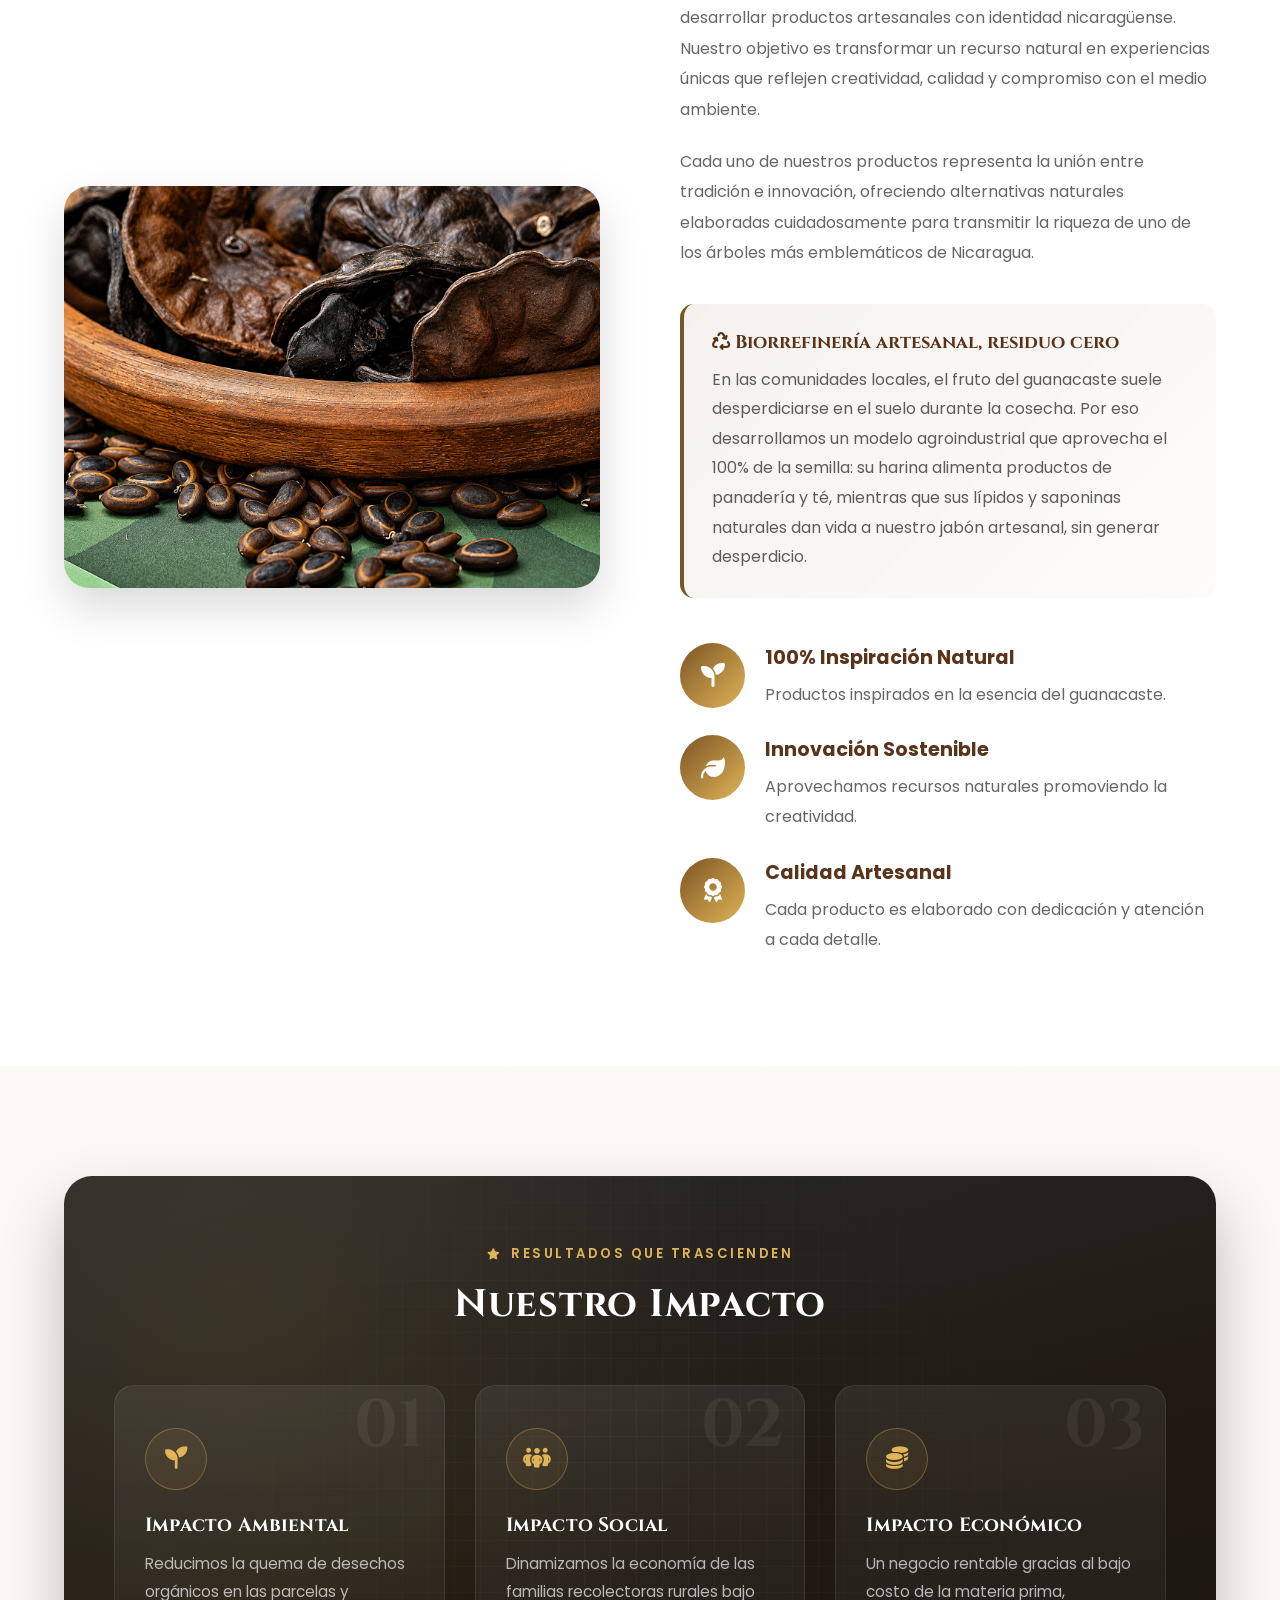
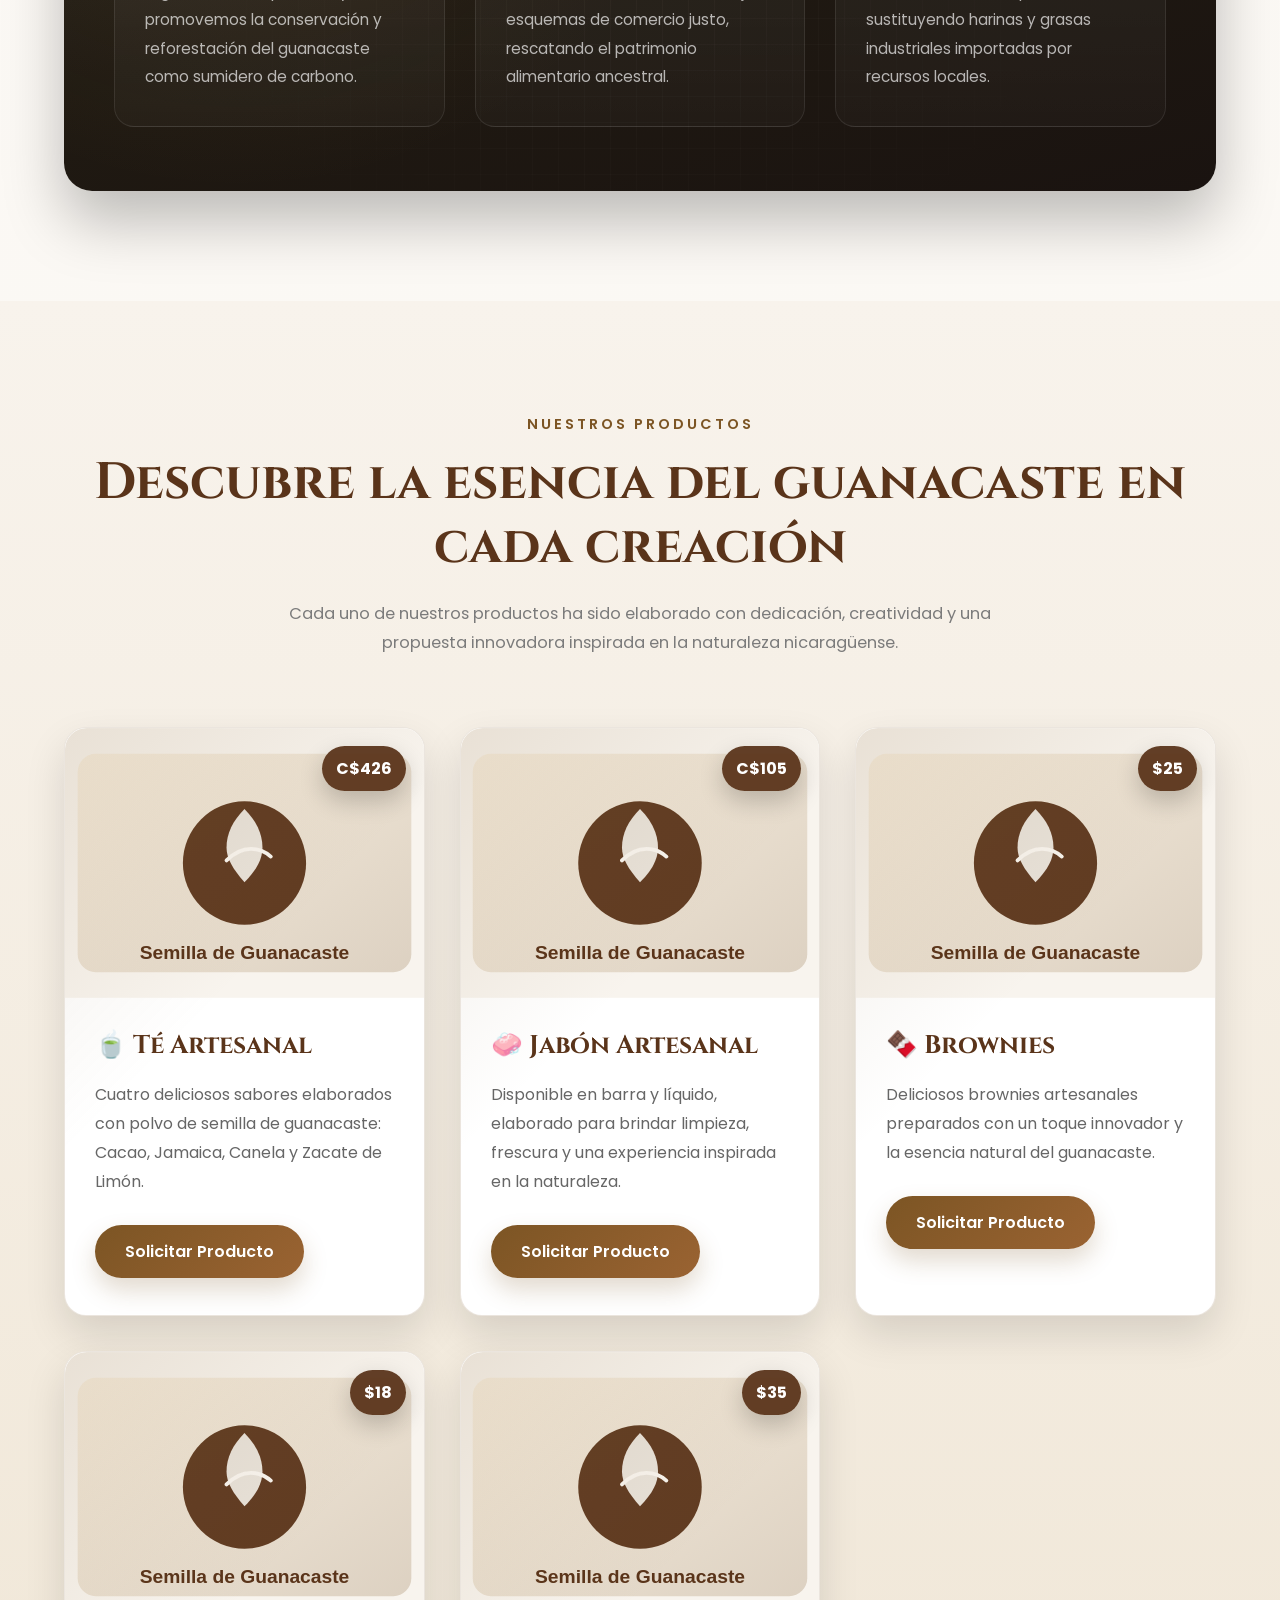
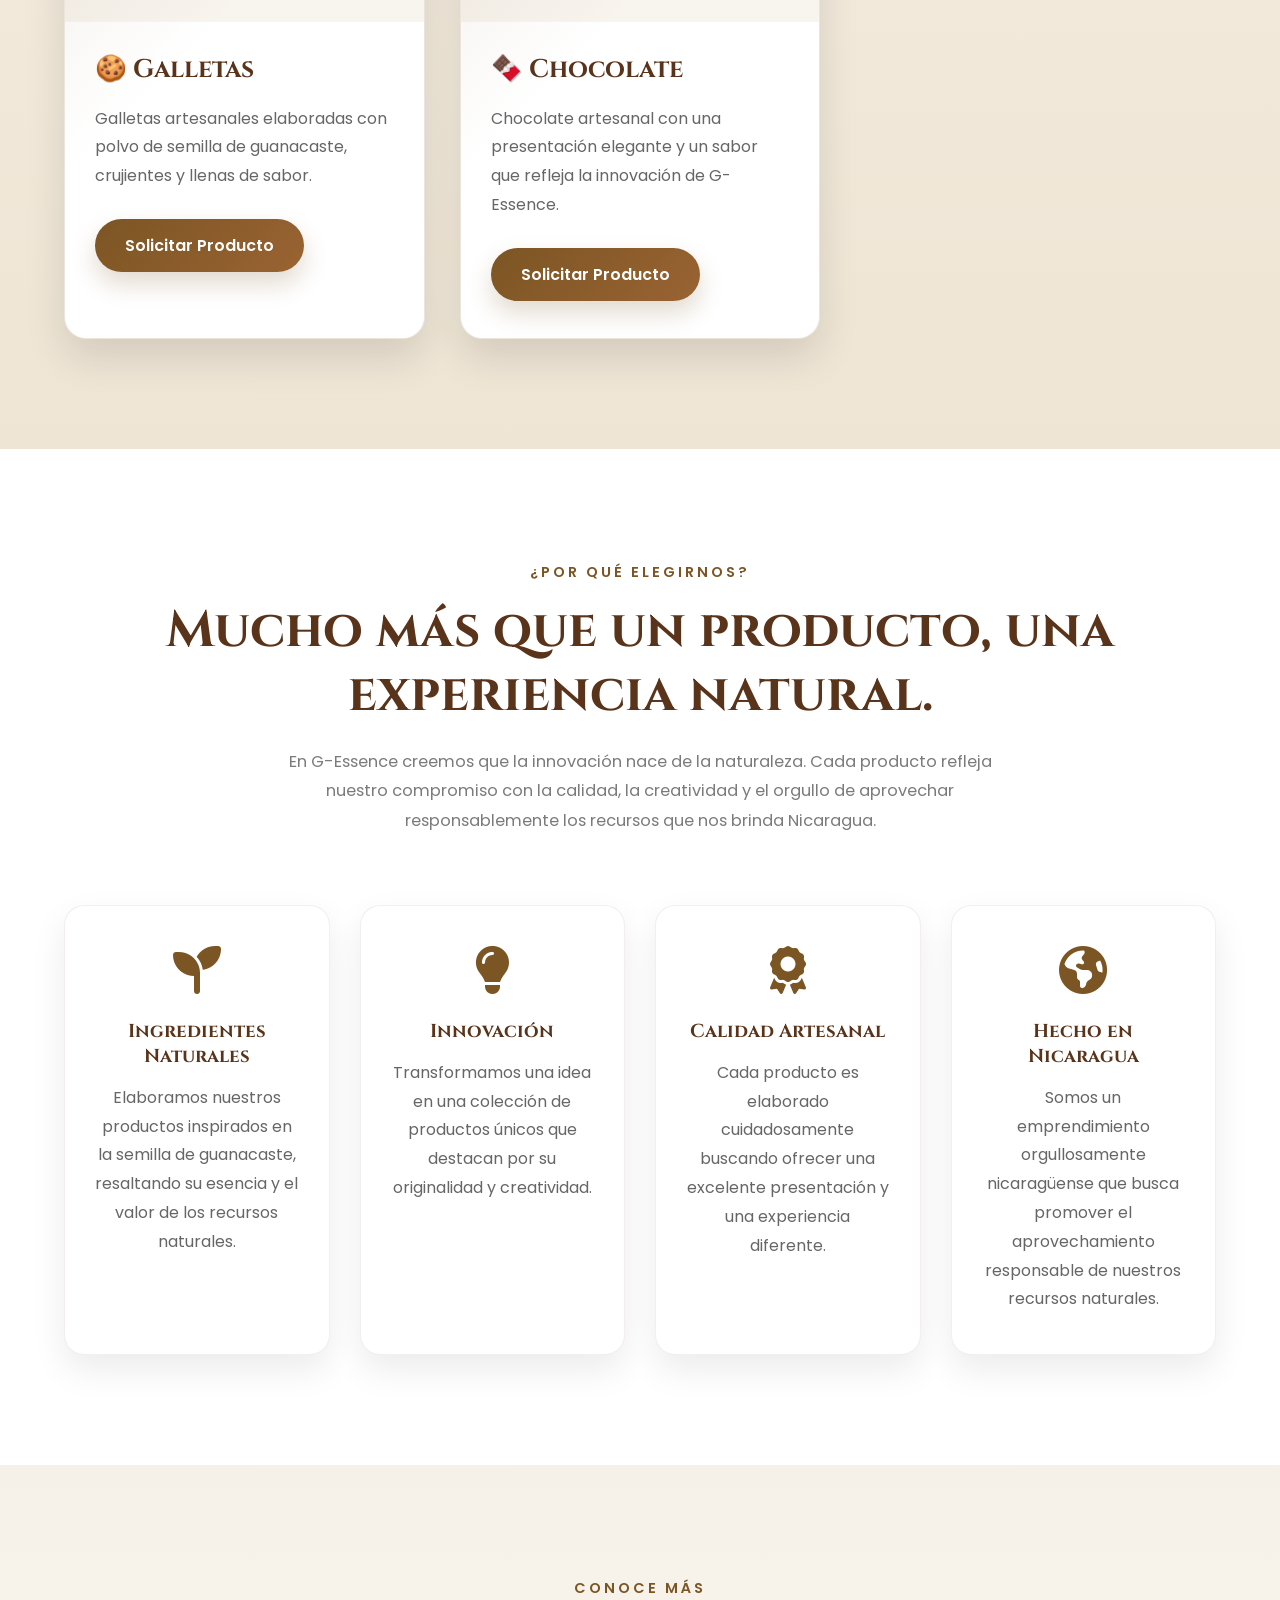
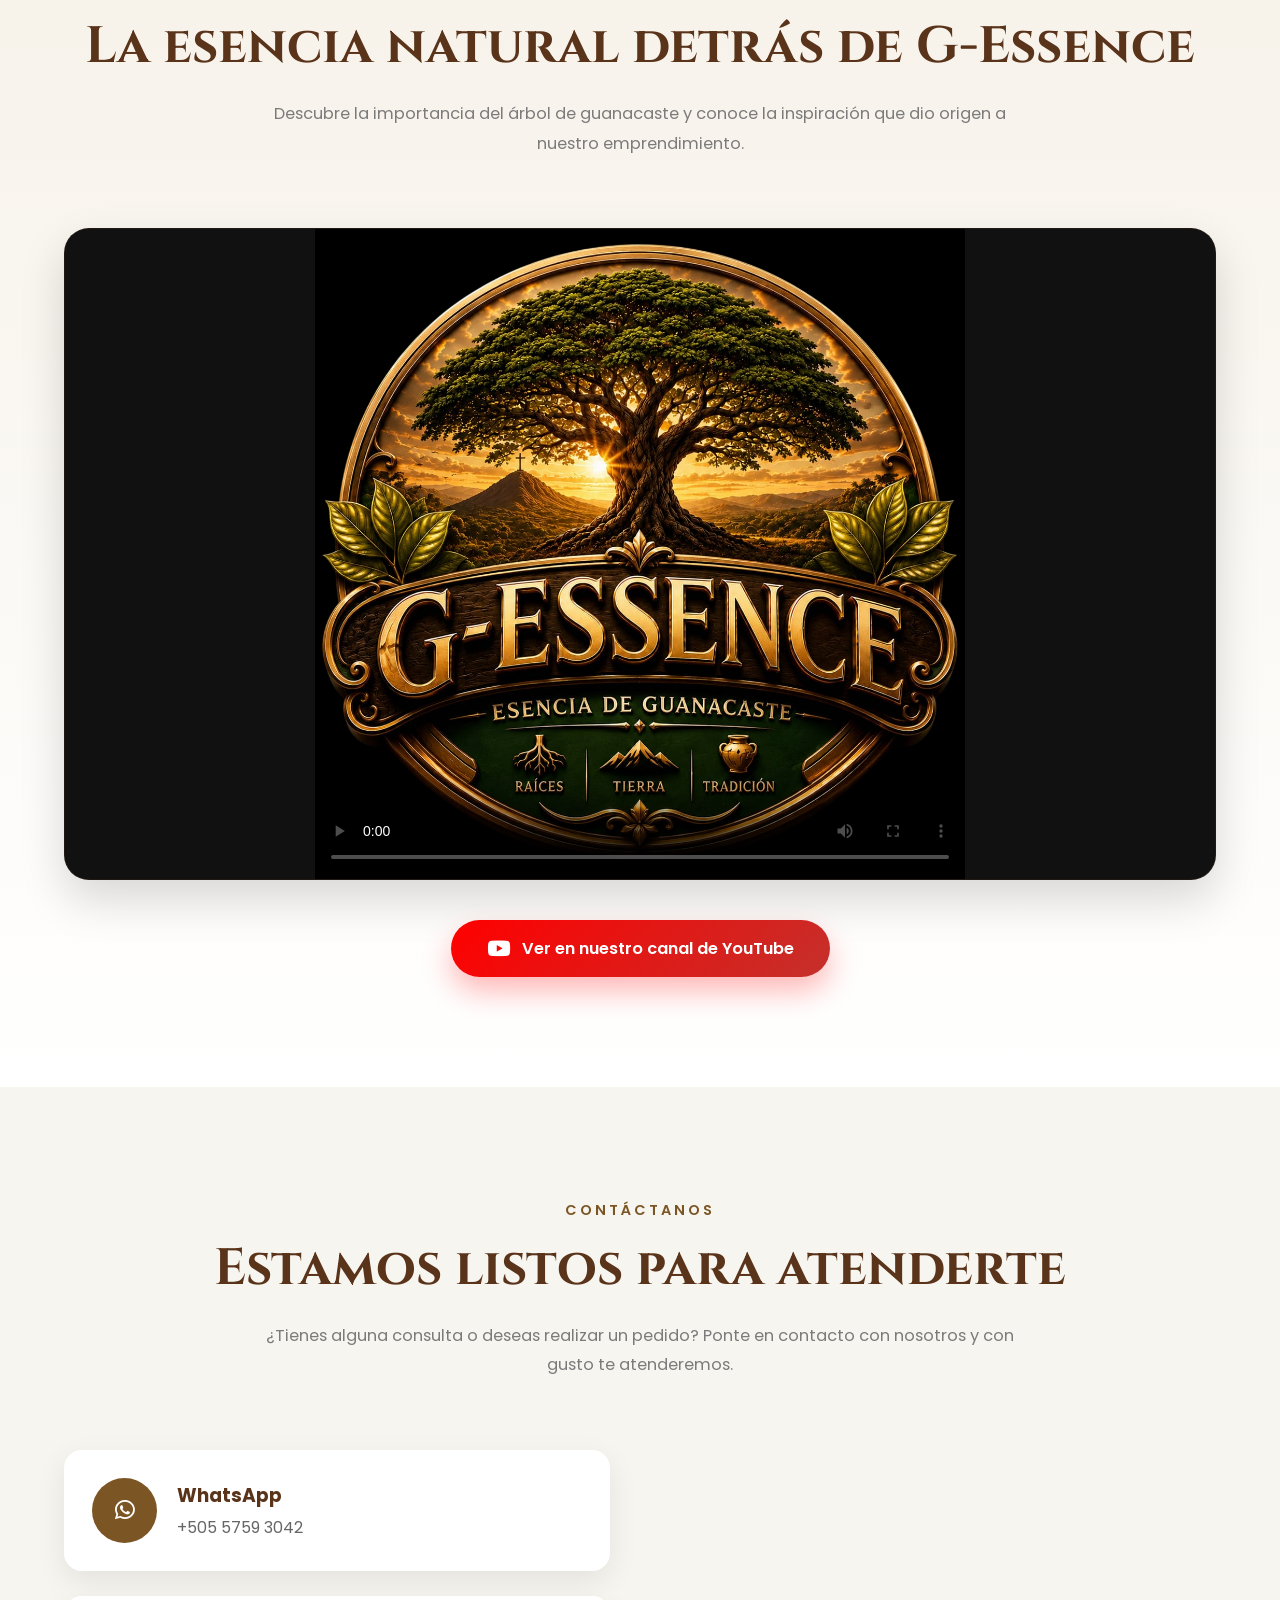
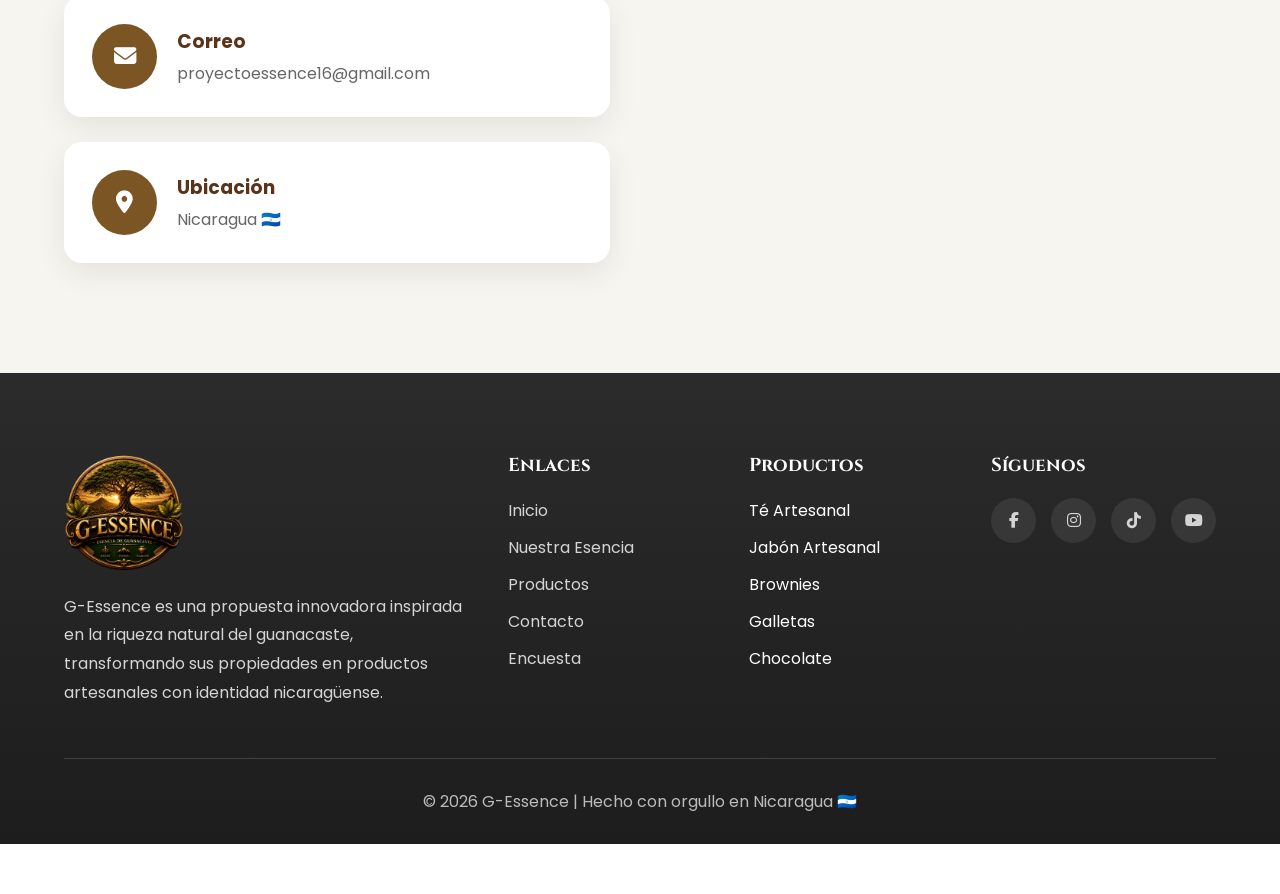
==== commit 68091dba: "cambio de animaciones" ====
--- a/index.html
+++ b/index.html
@@ -259,6 +259,76 @@
     </section>
 
     <!--=====================================
+            NUESTRO IMPACTO
+    ======================================-->
+
+    <section class="impact-section" id="impacto">
+
+        <div class="container">
+
+            <div class="impact-band">
+
+                <div class="impact-band-head">
+
+                    <span class="impact-eyebrow"><i class="fas fa-star"></i> Resultados que trascienden</span>
+
+                    <h3>Nuestro Impacto</h3>
+
+                </div>
+
+                <div class="impact-grid">
+
+                    <div class="impact-card">
+
+                        <span class="impact-number">01</span>
+
+                        <div class="impact-icon"><i class="fas fa-seedling"></i></div>
+
+                        <h4>Impacto Ambiental</h4>
+
+                        <p>
+                            Reducimos la quema de desechos orgánicos en las parcelas y promovemos la conservación y reforestación del guanacaste como sumidero de carbono.
+                        </p>
+
+                    </div>
+
+                    <div class="impact-card">
+
+                        <span class="impact-number">02</span>
+
+                        <div class="impact-icon"><i class="fas fa-people-group"></i></div>
+
+                        <h4>Impacto Social</h4>
+
+                        <p>
+                            Dinamizamos la economía de las familias recolectoras rurales bajo esquemas de comercio justo, rescatando el patrimonio alimentario ancestral.
+                        </p>
+
+                    </div>
+
+                    <div class="impact-card">
+
+                        <span class="impact-number">03</span>
+
+                        <div class="impact-icon"><i class="fas fa-coins"></i></div>
+
+                        <h4>Impacto Económico</h4>
+
+                        <p>
+                            Un negocio rentable gracias al bajo costo de la materia prima, sustituyendo harinas y grasas industriales importadas por recursos locales.
+                        </p>
+
+                    </div>
+
+                </div>
+
+            </div>
+
+        </div>
+
+    </section>
+
+<!--=====================================
         PRODUCTOS
 ======================================-->
 
@@ -499,64 +569,6 @@
 
         </div>
 
-        <div class="impact-band">
-
-            <div class="impact-band-head">
-
-                <span class="impact-eyebrow"><i class="fas fa-star"></i> Resultados que trascienden</span>
-
-                <h3>Nuestro Impacto</h3>
-
-            </div>
-
-            <div class="impact-grid">
-
-                <div class="impact-card">
-
-                    <span class="impact-number">01</span>
-
-                    <div class="impact-icon"><i class="fas fa-seedling"></i></div>
-
-                    <h4>Impacto Ambiental</h4>
-
-                    <p>
-                        Reducimos la quema de desechos orgánicos en las parcelas y promovemos la conservación y reforestación del guanacaste como sumidero de carbono.
-                    </p>
-
-                </div>
-
-                <div class="impact-card">
-
-                    <span class="impact-number">02</span>
-
-                    <div class="impact-icon"><i class="fas fa-people-group"></i></div>
-
-                    <h4>Impacto Social</h4>
-
-                    <p>
-                        Dinamizamos la economía de las familias recolectoras rurales bajo esquemas de comercio justo, rescatando el patrimonio alimentario ancestral.
-                    </p>
-
-                </div>
-
-                <div class="impact-card">
-
-                    <span class="impact-number">03</span>
-
-                    <div class="impact-icon"><i class="fas fa-coins"></i></div>
-
-                    <h4>Impacto Económico</h4>
-
-                    <p>
-                        Un negocio rentable gracias al bajo costo de la materia prima, sustituyendo harinas y grasas industriales importadas por recursos locales.
-                    </p>
-
-                </div>
-
-            </div>
-
-        </div>
-
     </div>
 
 </section>
--- a/styles.css
+++ b/styles.css
@@ -716,6 +716,7 @@
 
 .about,
 .products,
+.impact-section,
 .why,
 .video-section,
 .contact,
@@ -731,6 +732,7 @@
 
 .about.active,
 .products.active,
+.impact-section.active,
 .why.active,
 .video-section.active,
 .contact.active,
@@ -762,7 +764,7 @@
 .why.active .why-card,
 .contact.active .info-card,
 .about.active .feature,
-.why.active .impact-card{
+.impact-section.active .impact-card{
 
     opacity:1;
 
@@ -781,9 +783,9 @@
 .why.active .why-card:nth-child(3){ transition-delay:.25s; }
 .why.active .why-card:nth-child(4){ transition-delay:.35s; }
 
-.why.active .impact-card:nth-child(1){ transition-delay:.05s; }
-.why.active .impact-card:nth-child(2){ transition-delay:.18s; }
-.why.active .impact-card:nth-child(3){ transition-delay:.3s; }
+.impact-section.active .impact-card:nth-child(1){ transition-delay:.05s; }
+.impact-section.active .impact-card:nth-child(2){ transition-delay:.18s; }
+.impact-section.active .impact-card:nth-child(3){ transition-delay:.3s; }
 
 .contact.active .info-card:nth-child(1){ transition-delay:.05s; }
 .contact.active .info-card:nth-child(2){ transition-delay:.15s; }
@@ -792,6 +794,7 @@
 .about.active .feature:nth-child(1){ transition-delay:.1s; }
 .about.active .feature:nth-child(2){ transition-delay:.22s; }
 .about.active .feature:nth-child(3){ transition-delay:.34s; }
+
 
 /* Respeta a quienes prefieren menos movimiento */
 
@@ -810,6 +813,7 @@
 
     .about,
     .products,
+    .impact-section,
     .why,
     .video-section,
     .contact,
@@ -1241,9 +1245,9 @@
 
     position:relative;
 
-    margin-top:70px;
-
-    padding:70px 50px;
+    margin-top:0;
+
+    padding:64px 50px;
 
     border-radius:28px;
 
@@ -1341,15 +1345,13 @@
 
     position:relative;
 
-    background:linear-gradient(180deg, rgba(255,255,255,.05), rgba(255,255,255,.02));
+    background:linear-gradient(180deg, rgba(255,255,255,.07), rgba(255,255,255,.025));
 
     padding:42px 30px 34px;
 
     border-radius:20px;
 
     border:1px solid rgba(255,255,255,.09);
-
-    backdrop-filter:blur(6px);
 
     overflow:hidden;
 
@@ -2296,35 +2298,71 @@
 
     }
 
-    .why-card,
+    .why-card{
+
+        padding:32px 22px;
+
+    }
+
+    .impact-band{
+
+        padding:40px 18px;
+        border-radius:20px;
+
+    }
+
+    .impact-band-head{
+
+        margin-bottom:32px;
+
+    }
+
+    .impact-eyebrow{
+
+        font-size:.7rem;
+        letter-spacing:1.5px;
+
+    }
+
     .impact-card{
 
-        padding:32px 22px;
-
-    }
-
-    .impact-band{
-
-        padding:44px 20px;
-        border-radius:22px;
-
-    }
-
-    .impact-band-head{
-
-        margin-bottom:38px;
+        padding:30px 22px 26px;
 
     }
 
     .impact-number{
 
-        font-size:3.2rem;
+        font-size:2.4rem;
+        top:14px;
+        right:16px;
+
+    }
+
+    .impact-icon{
+
+        width:52px;
+        height:52px;
+        font-size:1.2rem;
+        margin-bottom:16px;
+
+    }
+
+    .impact-card h4{
+
+        font-size:1.08rem;
+
+    }
+
+    .impact-card p{
+
+        font-size:.92rem;
+        line-height:1.75;
 
     }
 
     .impact-grid{
 
-        gap:22px;
+        gap:18px;
         margin-top:0;
 
     }
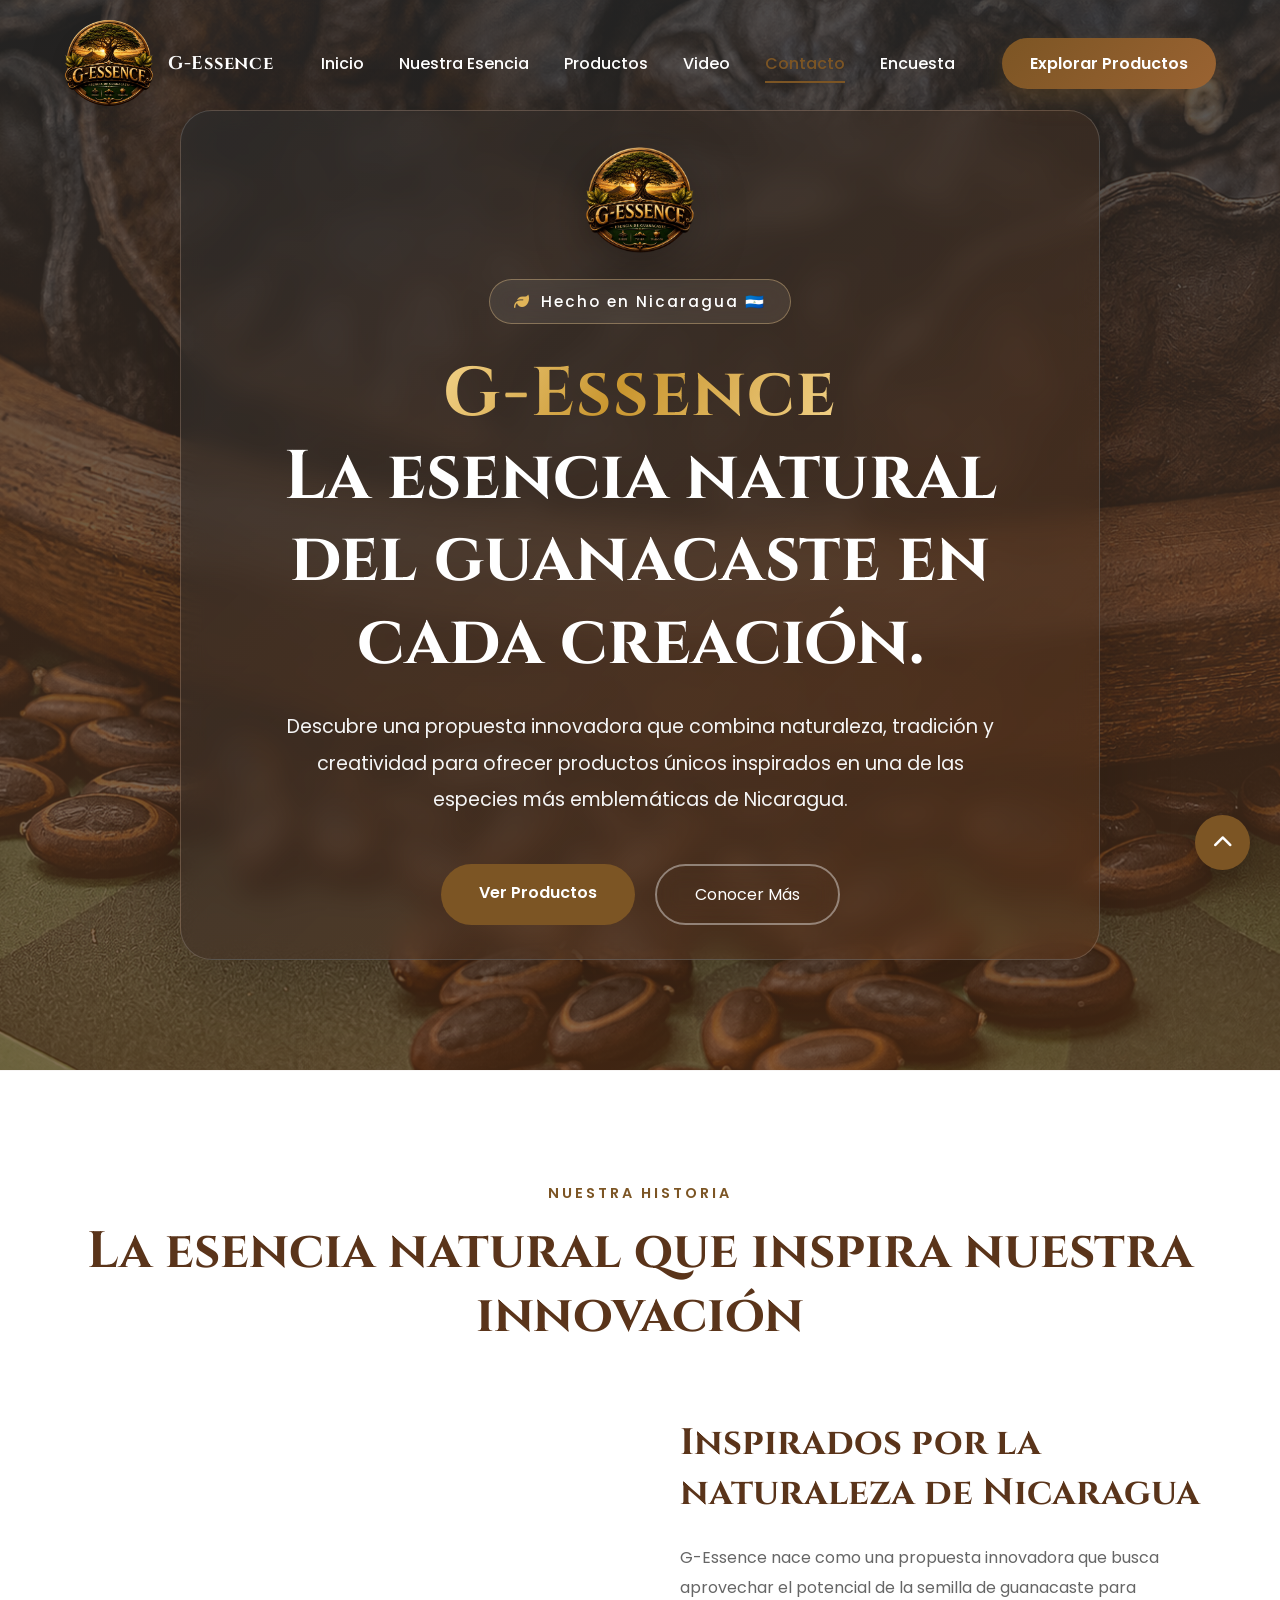
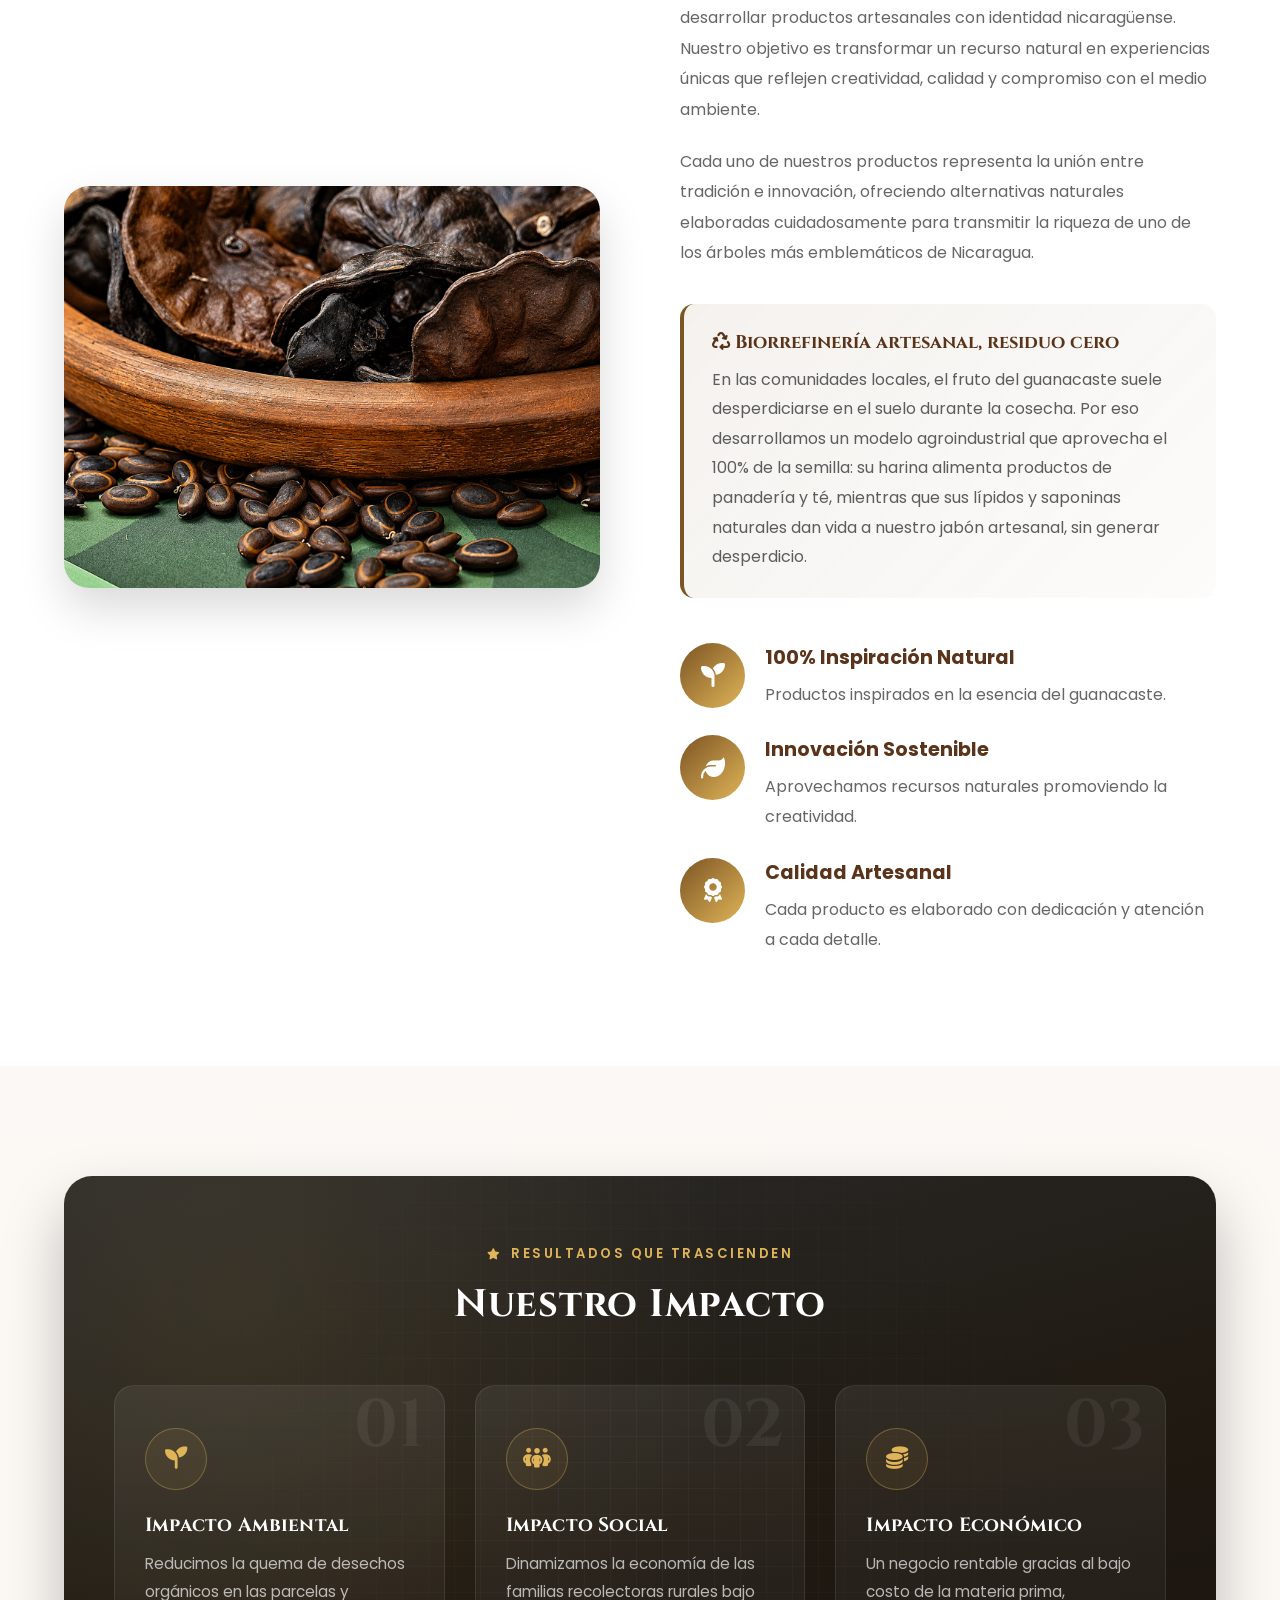
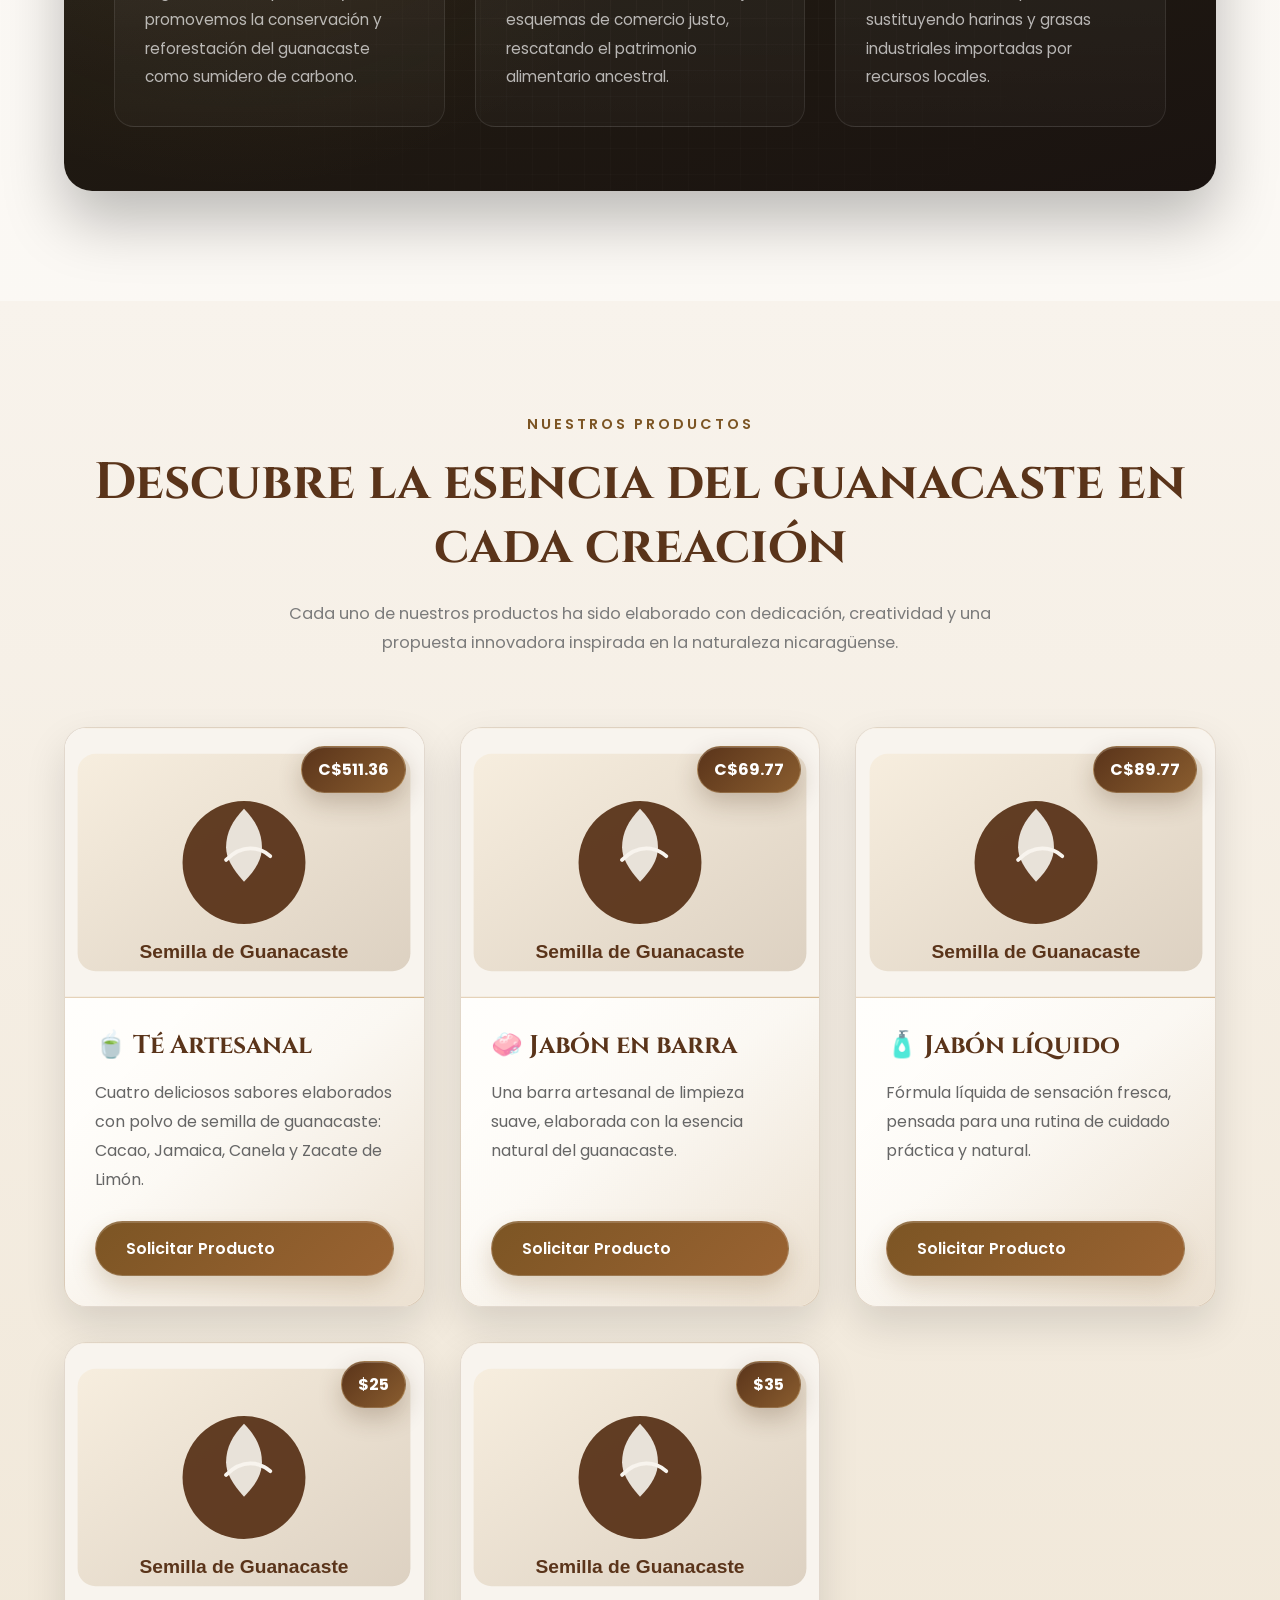
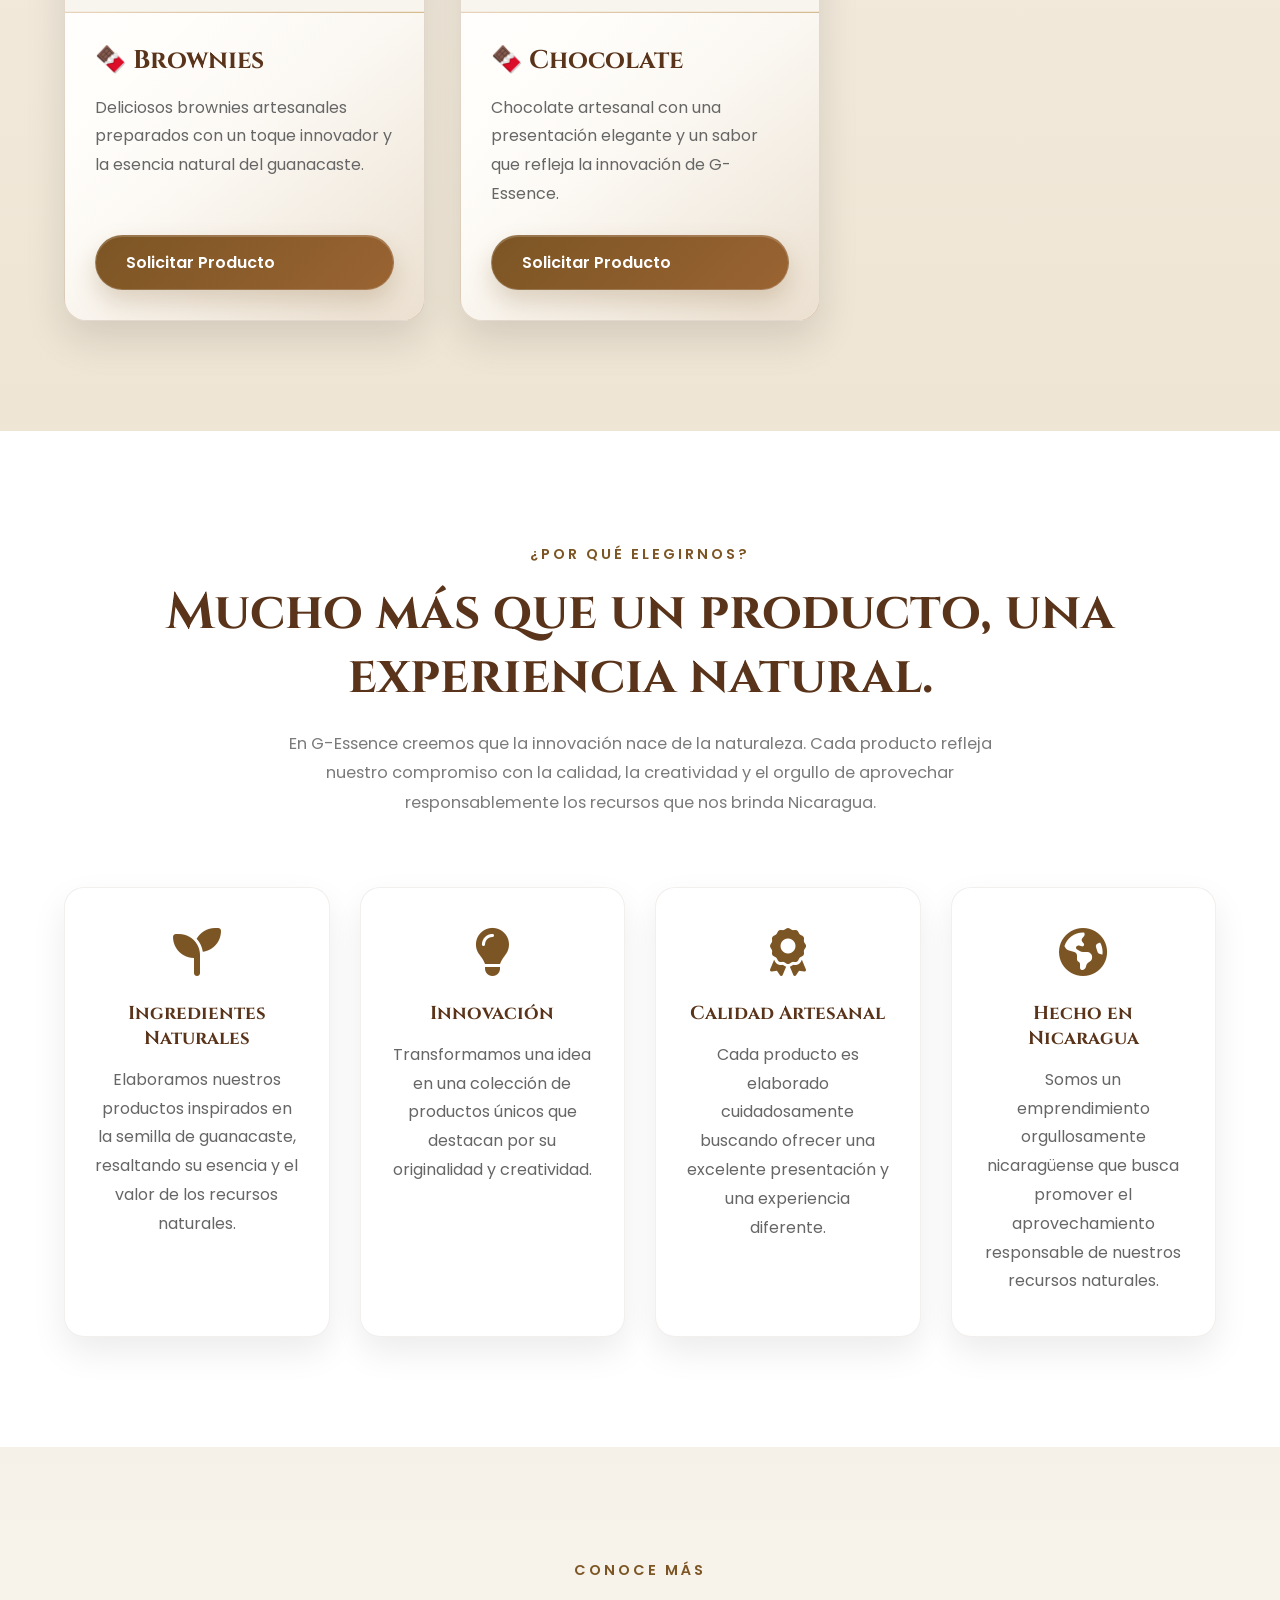
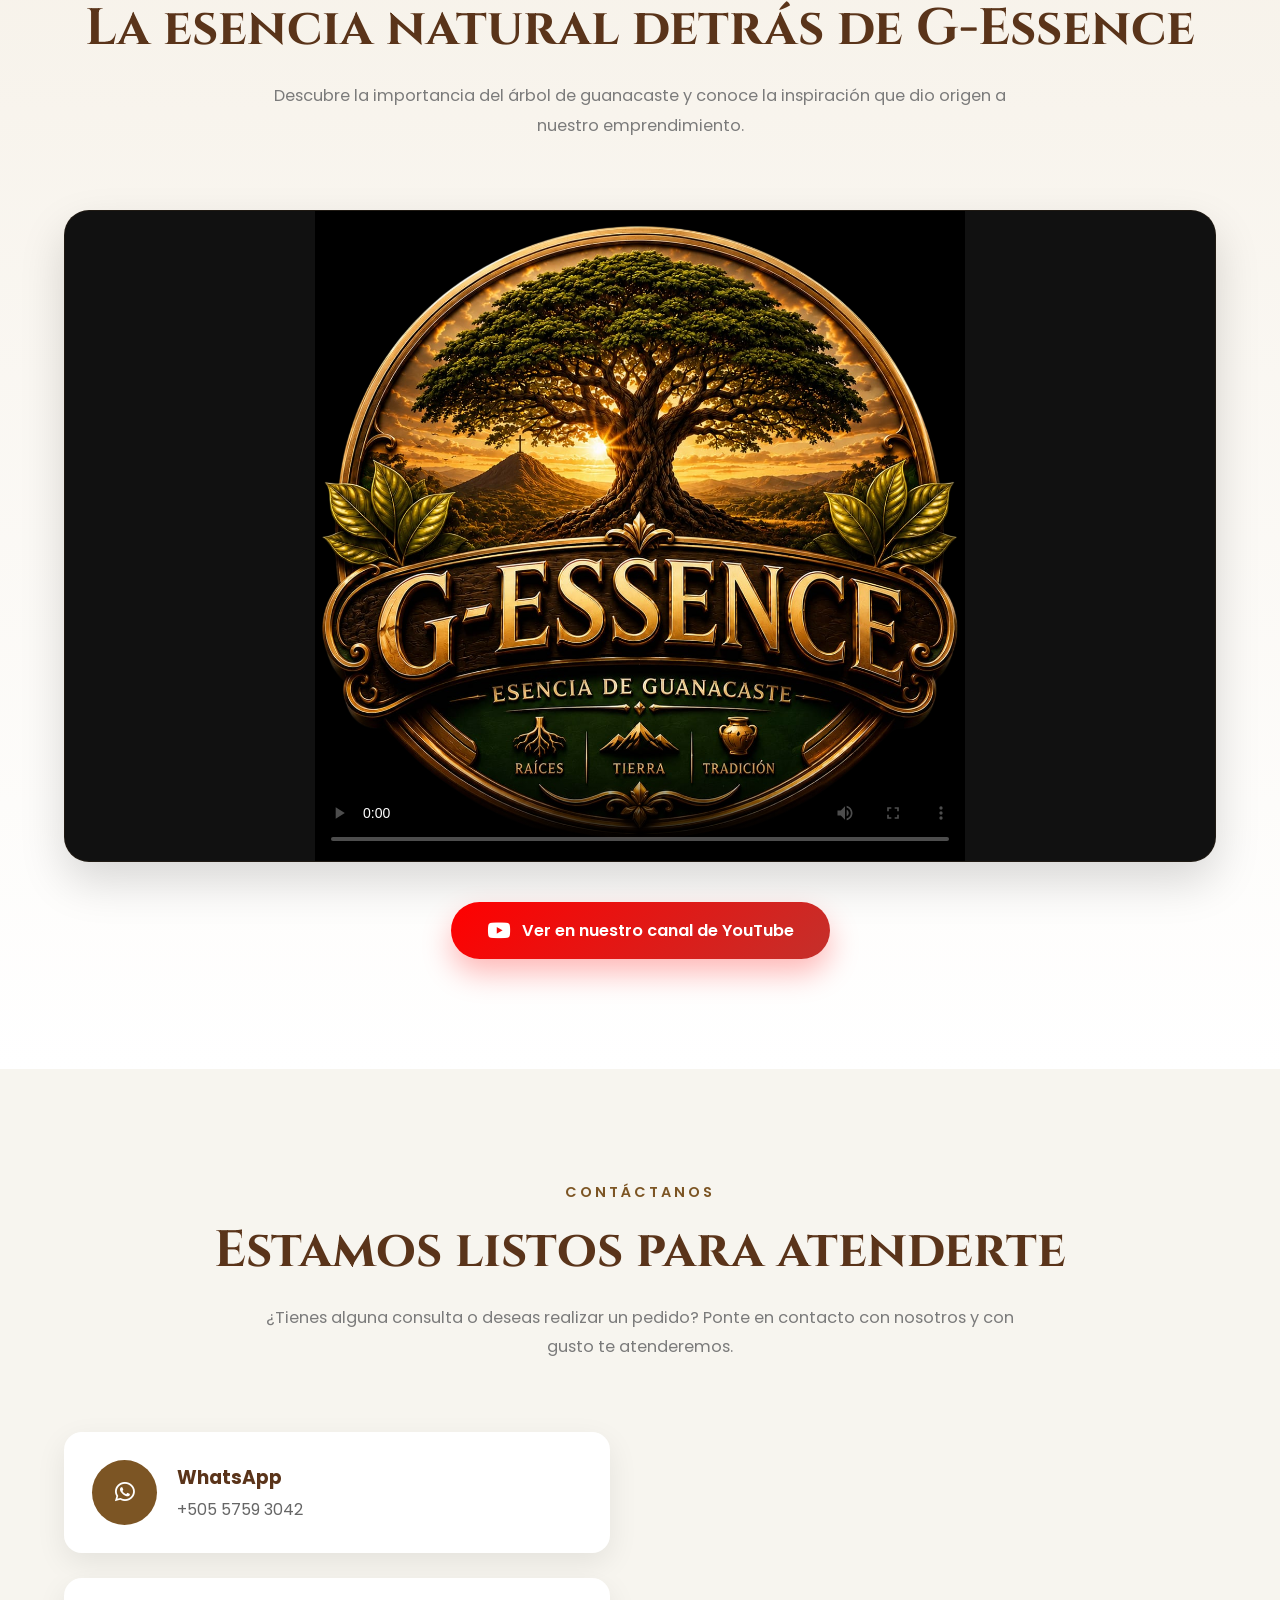
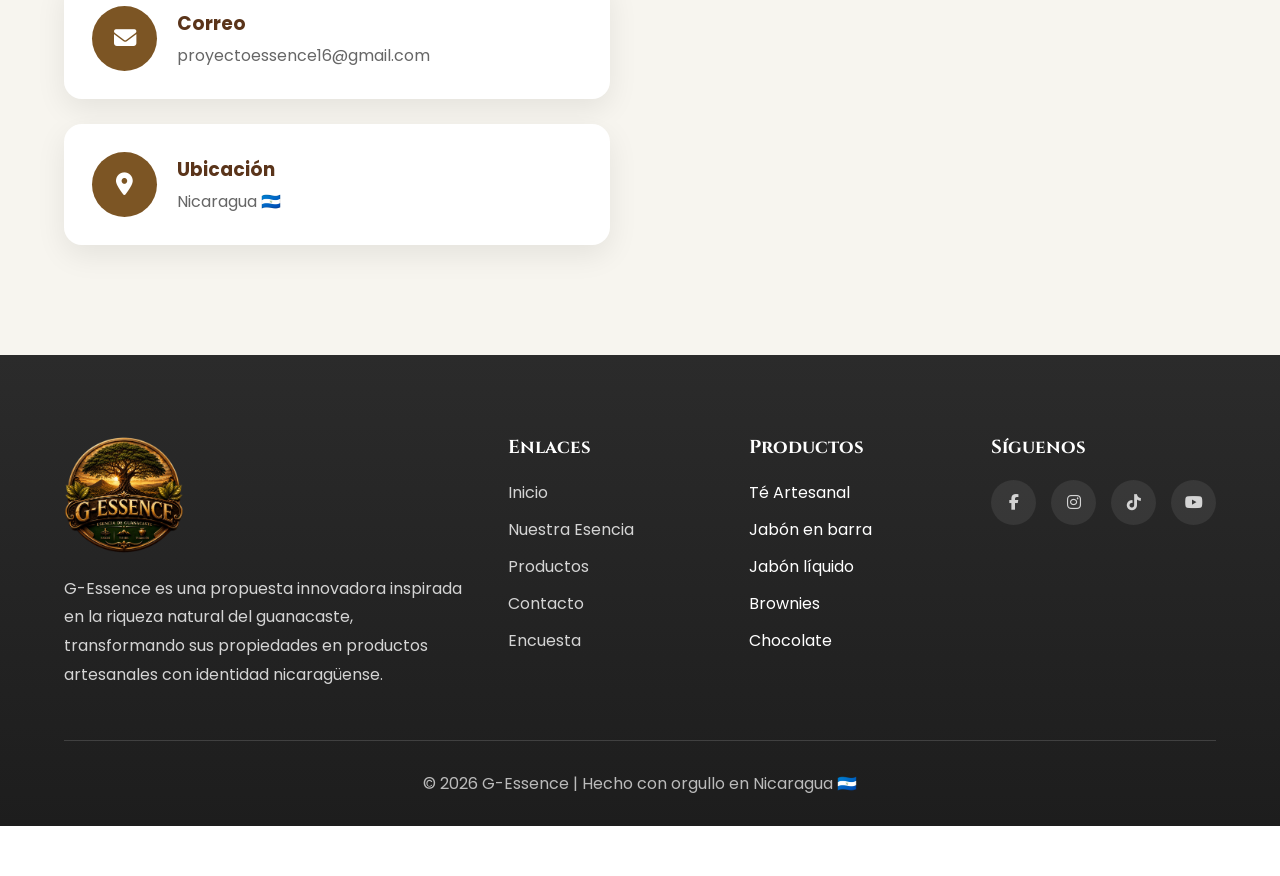
==== commit 4d85c460: "cambios en targetas y precios" ====
--- a/index.html
+++ b/index.html
@@ -15,7 +15,7 @@
         content="G-Essence es un emprendimiento nicaragüense dedicado al desarrollo de productos artesanales inspirados en la semilla de guanacaste.">
 
     <meta name="keywords"
-        content="G-Essence, Guanacaste, Té, Chocolate, Brownies, Jabón, Galletas, Nicaragua">
+        content="G-Essence, Guanacaste, Té, Chocolate, Brownies, Jabón, Nicaragua">
 
     <meta name="author" content="G-Essence">
 
@@ -358,7 +358,7 @@
 
                 <div class="product-price-tag">
 
-                    <strong>C$426</strong>
+                    <strong>C$511.36</strong>
 
                 </div>
 
@@ -379,24 +379,24 @@
 
             </div>
 
-            <!-- Jabón -->
-
-            <div class="product-card">
-
-                <img src="img/placeholder.svg" alt="Jabón Artesanal">
+            <!-- Jabón en barra -->
+
+            <div class="product-card product-card--soap">
+
+                <img src="img/placeholder.svg" alt="Jabón artesanal en barra">
 
                 <div class="product-price-tag">
 
-                    <strong>C$105</strong>
+                    <strong>C$69.77</strong>
 
                 </div>
 
                 <div class="product-info">
 
-                    <h3>🧼 Jabón Artesanal</h3>
+                    <h3>🧼 Jabón en barra</h3>
 
                     <p>
-                        Disponible en barra y líquido, elaborado para brindar limpieza, frescura y una experiencia inspirada en la naturaleza.
+                        Una barra artesanal de limpieza suave, elaborada con la esencia natural del guanacaste.
                     </p>
 
                     <a href="#contacto" class="product-btn">
@@ -407,6 +407,34 @@
 
             </div>
 
+            <!-- Jabón líquido -->
+
+            <div class="product-card product-card--soap">
+
+                <img src="img/placeholder.svg" alt="Jabón artesanal líquido">
+
+                <div class="product-price-tag">
+
+                    <strong>C$89.77</strong>
+
+                </div>
+
+                <div class="product-info">
+
+                    <h3>🧴 Jabón líquido</h3>
+
+                    <p>
+                        Fórmula líquida de sensación fresca, pensada para una rutina de cuidado práctica y natural.
+                    </p>
+
+                    <a href="#contacto" class="product-btn">
+                        Solicitar Producto
+                    </a>
+
+                </div>
+
+            </div>
+
             <!-- Brownies -->
 
             <div class="product-card">
@@ -435,24 +463,24 @@
 
             </div>
 
-            <!-- Galletas -->
+            <!-- Chocolate -->
 
             <div class="product-card">
 
-                <img src="img/placeholder.svg" alt="Galletas">
+                <img src="img/placeholder.svg" alt="Chocolate">
 
                 <div class="product-price-tag">
 
-                    <strong>$18</strong>
+                    <strong>$35</strong>
 
                 </div>
 
                 <div class="product-info">
 
-                    <h3>🍪 Galletas</h3>
+                    <h3>🍫 Chocolate</h3>
 
                     <p>
-                        Galletas artesanales elaboradas con polvo de semilla de guanacaste, crujientes y llenas de sabor.
+                        Chocolate artesanal con una presentación elegante y un sabor que refleja la innovación de G-Essence.
                     </p>
 
                     <a href="#contacto" class="product-btn">
@@ -463,34 +491,6 @@
 
             </div>
 
-            <!-- Chocolate -->
-
-            <div class="product-card">
-
-                <img src="img/placeholder.svg" alt="Chocolate">
-
-                <div class="product-price-tag">
-
-                    <strong>$35</strong>
-
-                </div>
-
-                <div class="product-info">
-
-                    <h3>🍫 Chocolate</h3>
-
-                    <p>
-                        Chocolate artesanal con una presentación elegante y un sabor que refleja la innovación de G-Essence.
-                    </p>
-
-                    <a href="#contacto" class="product-btn">
-                        Solicitar Producto
-                    </a>
-
-                </div>
-
-            </div>
-
         </div>
 
     </div>
@@ -752,11 +752,11 @@
 
                     <li>Té Artesanal</li>
 
-                    <li>Jabón Artesanal</li>
+                    <li>Jabón en barra</li>
+
+                    <li>Jabón líquido</li>
 
                     <li>Brownies</li>
-
-                    <li>Galletas</li>
 
                     <li>Chocolate</li>
 
--- a/styles.css
+++ b/styles.css
@@ -1019,13 +1019,17 @@
 
     gap:35px;
 
+    align-items:stretch;
+
 }
 
 .product-card{
 
     position:relative;
 
-    background:#fff;
+    display:flex;
+    flex-direction:column;
+    background:linear-gradient(145deg, #fff 0%, #fffdf9 62%, #f5ecdf 100%);
 
     border-radius:22px;
 
@@ -1033,12 +1037,14 @@
 
     box-shadow:var(--shadow);
 
-    transition:.45s;
-
-    border:1px solid rgba(122,85,36,.15);
+    transition:transform .45s, box-shadow .45s, border-color .45s;
+
+    border:1px solid rgba(122,85,36,.22);
 
     isolation:isolate;
 
+    min-height:100%;
+
 }
 
 .product-card::before{
@@ -1051,9 +1057,11 @@
 
     pointer-events:none;
 
+    z-index:0;
+
     border-radius:22px;
 
-    background:linear-gradient(135deg, rgba(122,85,36,.12), transparent 45%);
+    background:linear-gradient(135deg, rgba(255,255,255,.48), transparent 42%, rgba(122,85,36,.08));
 
 }
 
@@ -1071,11 +1079,18 @@
 
     width:100%;
 
+    position:relative;
+    z-index:1;
+
     height:270px;
 
     object-fit:cover;
 
-    transition:.5s;
+    background:linear-gradient(135deg, #f4e5d0, #d6b27e);
+
+    border-bottom:1px solid rgba(122,85,36,.12);
+
+    transition:transform .5s;
 
 }
 
@@ -1101,15 +1116,17 @@
 
     gap:8px;
 
-    background:rgba(90,52,26,.94);
+    background:linear-gradient(135deg, #5a341a, #8a5d2f);
 
     color:#fff;
 
-    padding:10px 14px;
+    padding:10px 16px;
 
     border-radius:999px;
 
-    box-shadow:0 10px 24px rgba(0,0,0,.2);
+    box-shadow:0 10px 24px rgba(65,36,13,.24), inset 0 1px 0 rgba(255,255,255,.2);
+
+    border:1px solid rgba(255,225,170,.28);
 
 }
 
@@ -1135,13 +1152,20 @@
 
     padding:30px;
 
+    position:relative;
+    z-index:1;
+
+    display:flex;
+    flex:1;
+    flex-direction:column;
+
 }
 
 .product-info h3{
 
     color:var(--primary);
 
-    margin-bottom:18px;
+    margin-bottom:16px;
 
     font-size:1.6rem;
 
@@ -1155,13 +1179,15 @@
 
     color:#666;
 
+    flex:1;
+
 }
 
 .product-btn{
 
     display:inline-block;
 
-    margin-top:28px;
+    margin-top:26px;
 
     background:linear-gradient(135deg, var(--gold), #9a6332);
 
@@ -1175,7 +1201,9 @@
 
     font-weight:600;
 
-    box-shadow:0 12px 24px rgba(122,85,36,.22);
+    box-shadow:0 12px 24px rgba(122,85,36,.22), inset 0 1px 0 rgba(255,255,255,.18);
+
+    border:1px solid rgba(255,255,255,.18);
 
 }
 
@@ -2375,7 +2403,49 @@
 
     .info-card{
 
-        padding:22px;
+        min-height:78px;
+        padding:16px 18px;
+        gap:15px;
+        border:1px solid rgba(0,0,0,.06);
+        border-radius:16px;
+        box-shadow:0 8px 22px rgba(0,0,0,.07);
+
+    }
+
+    .contact-info{
+
+        gap:14px;
+
+    }
+
+    .info-card i{
+
+        flex:0 0 50px;
+        width:50px;
+        height:50px;
+        font-size:1.15rem;
+
+    }
+
+    .info-card h3{
+
+        margin-bottom:3px;
+        font-size:1.05rem;
+
+    }
+
+    .info-card p{
+
+        font-size:.88rem;
+        line-height:1.45;
+        overflow-wrap:anywhere;
+
+    }
+
+    .info-card:active{
+
+        transform:scale(.985);
+        box-shadow:0 5px 14px rgba(0,0,0,.08);
 
     }
 
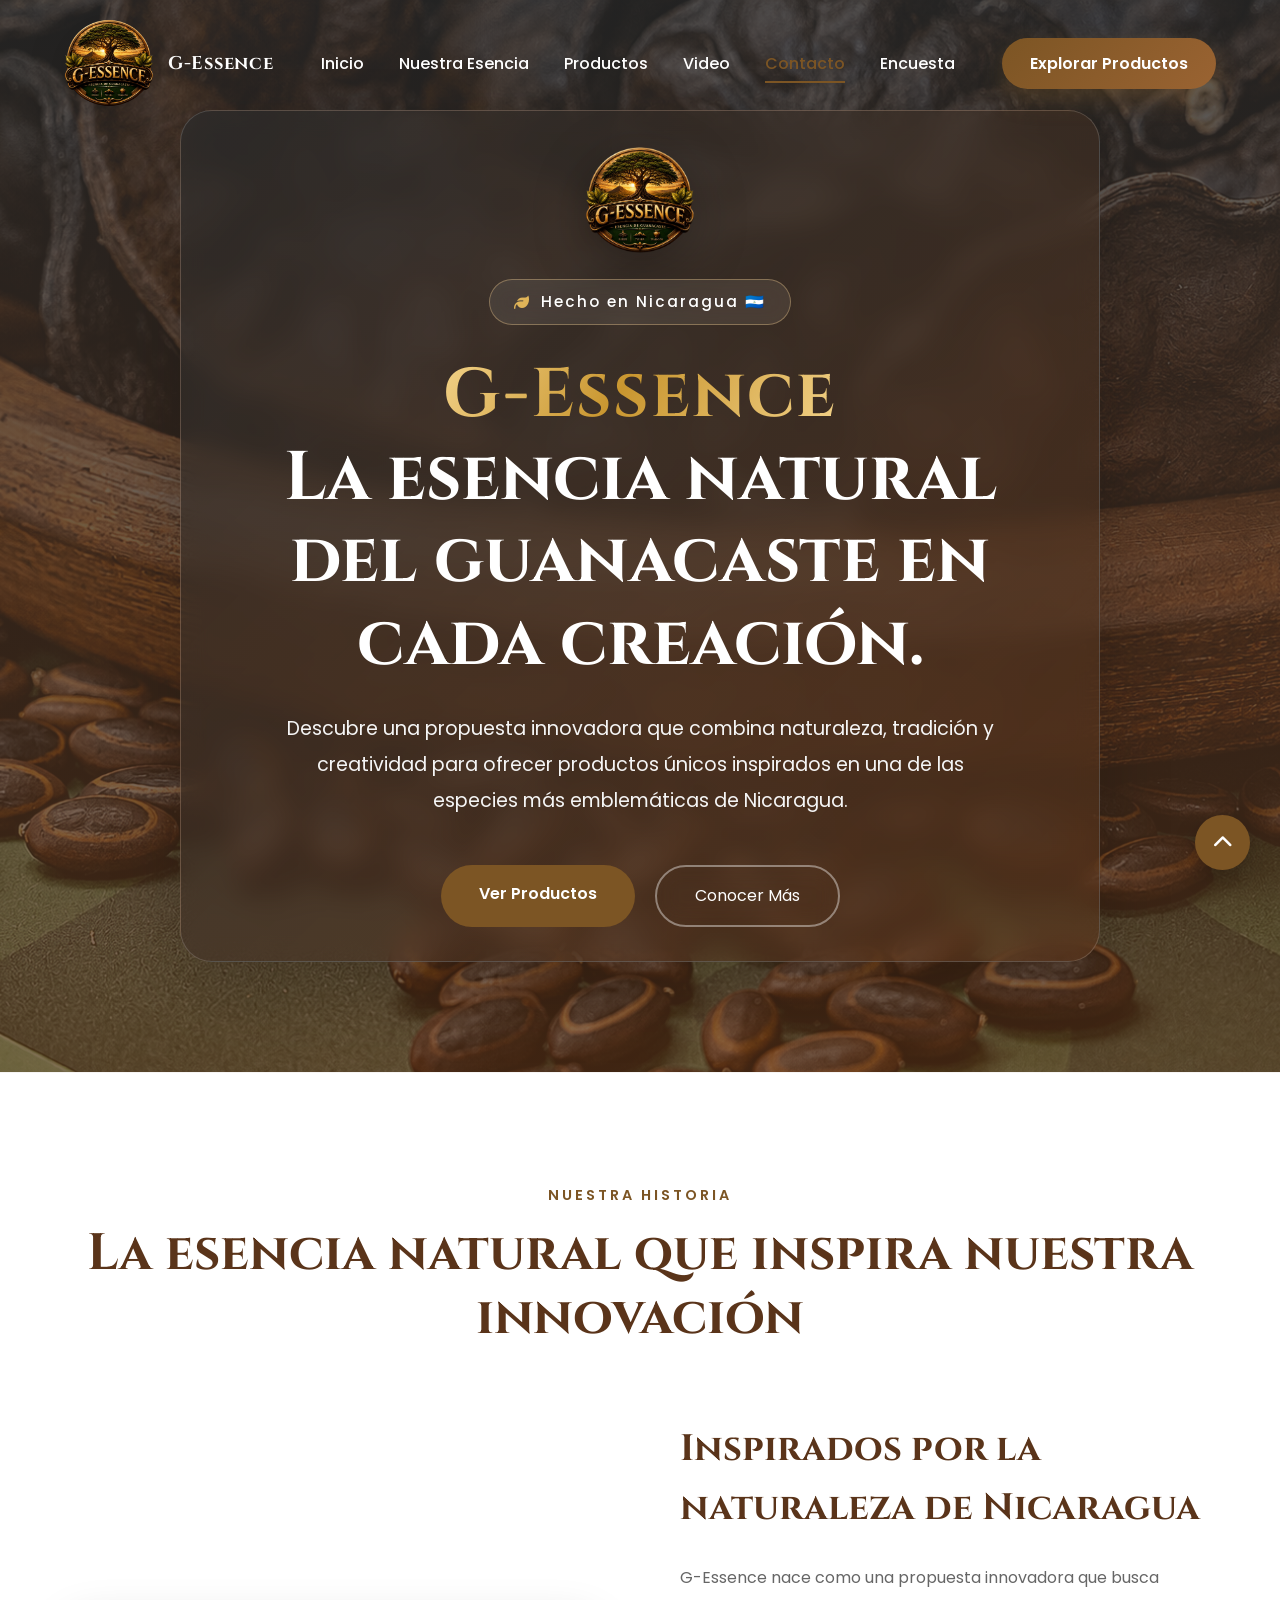
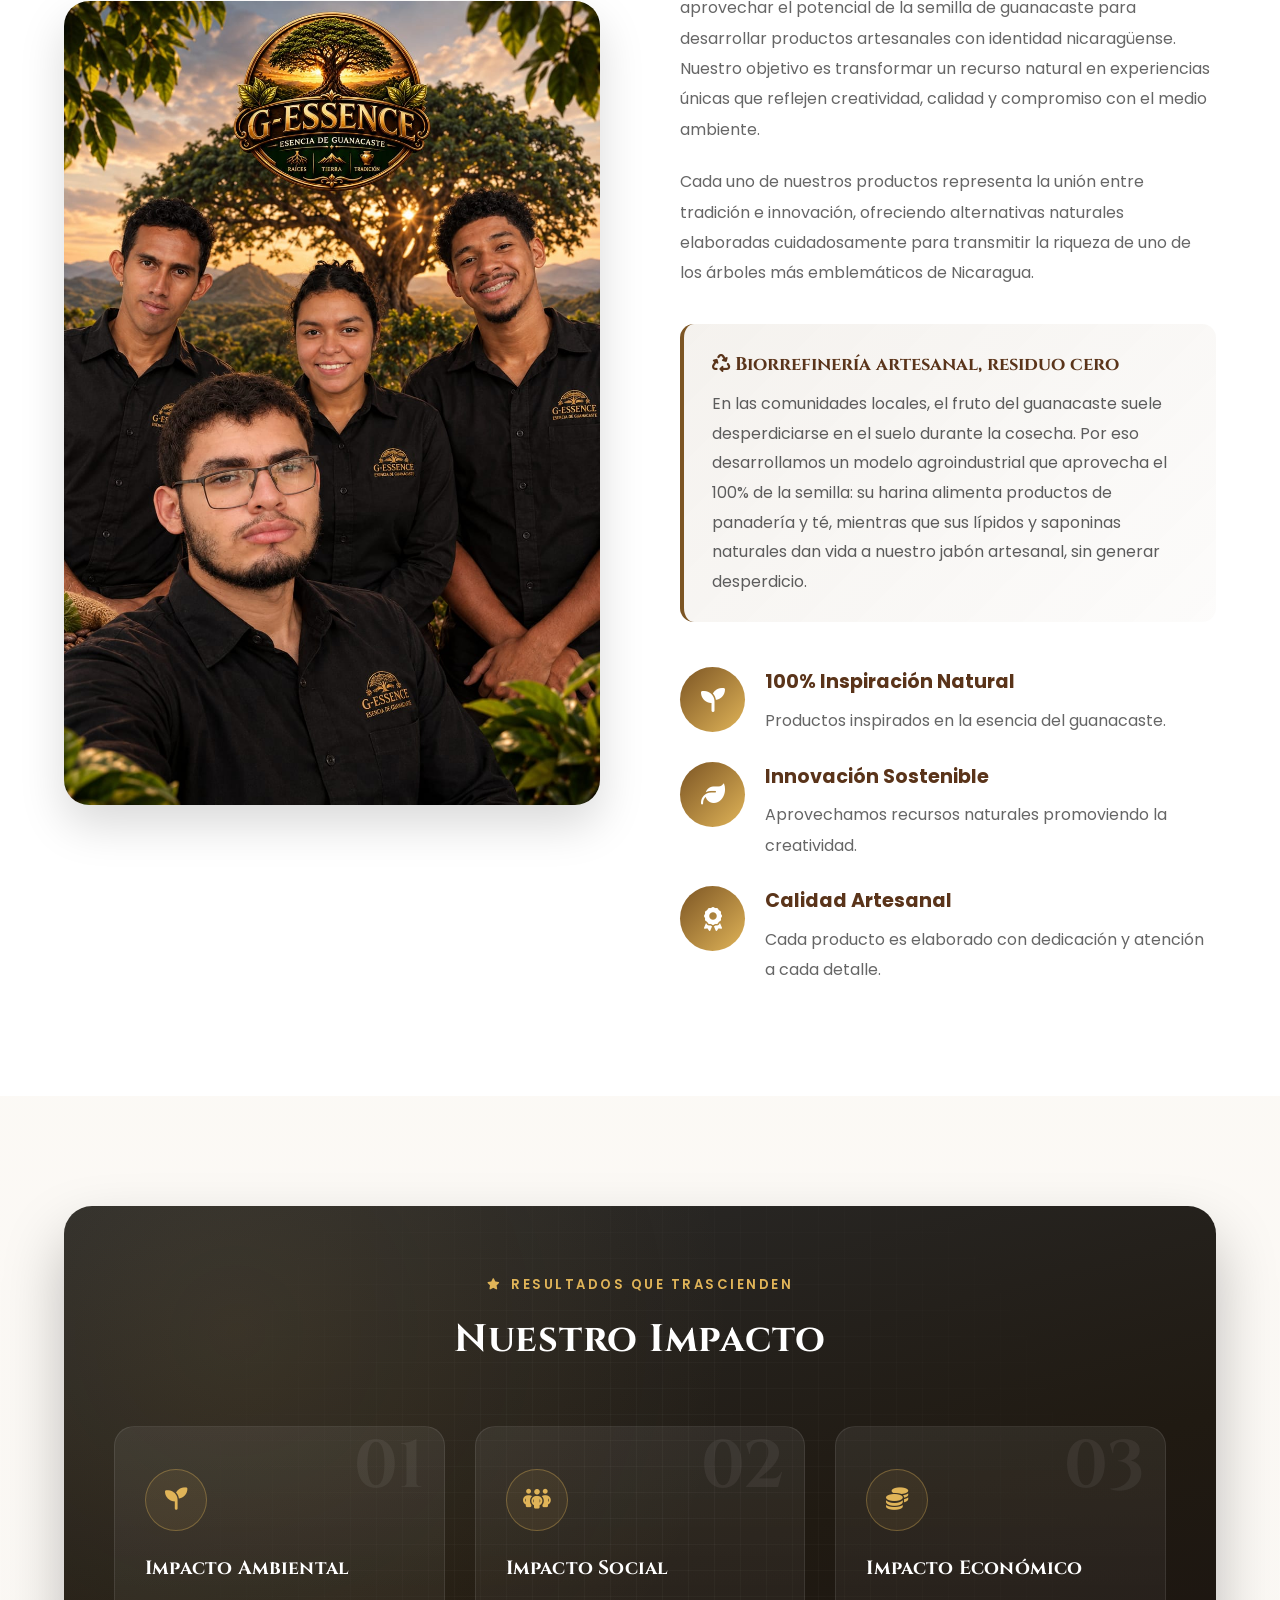
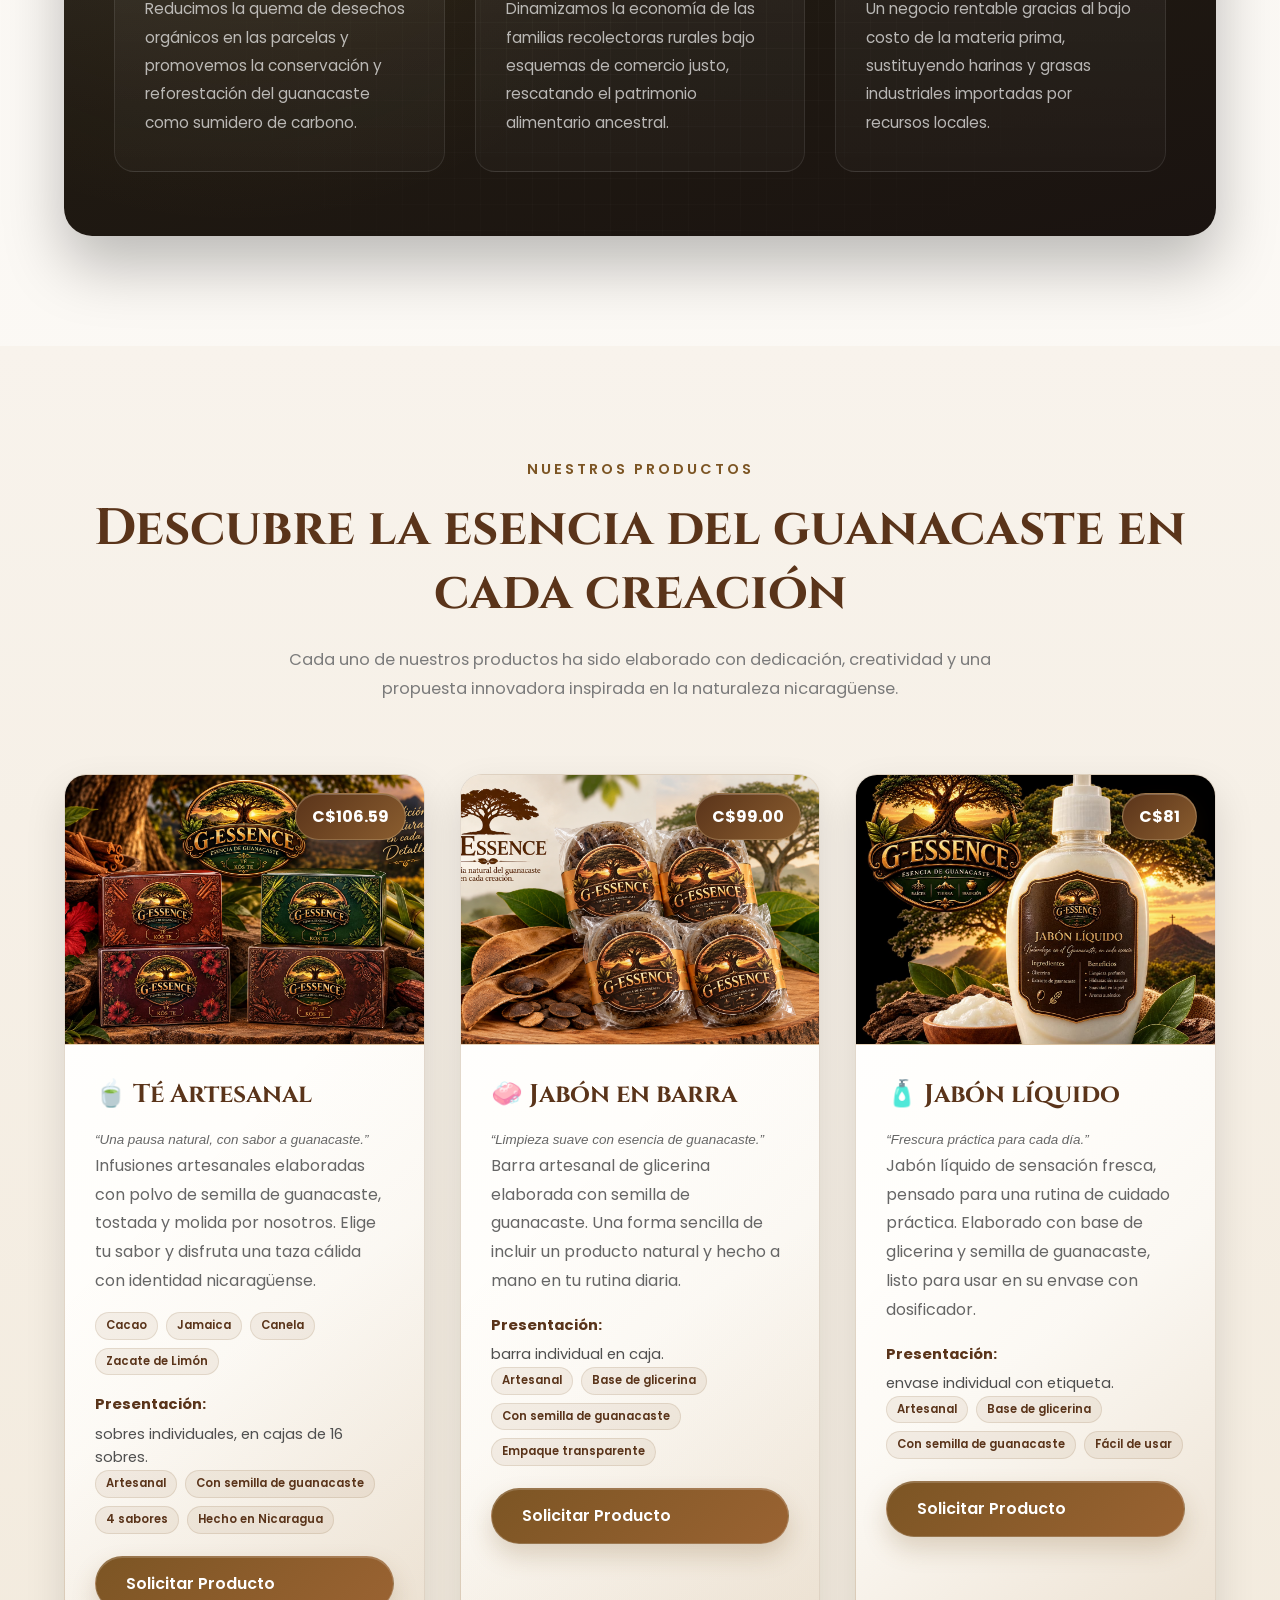
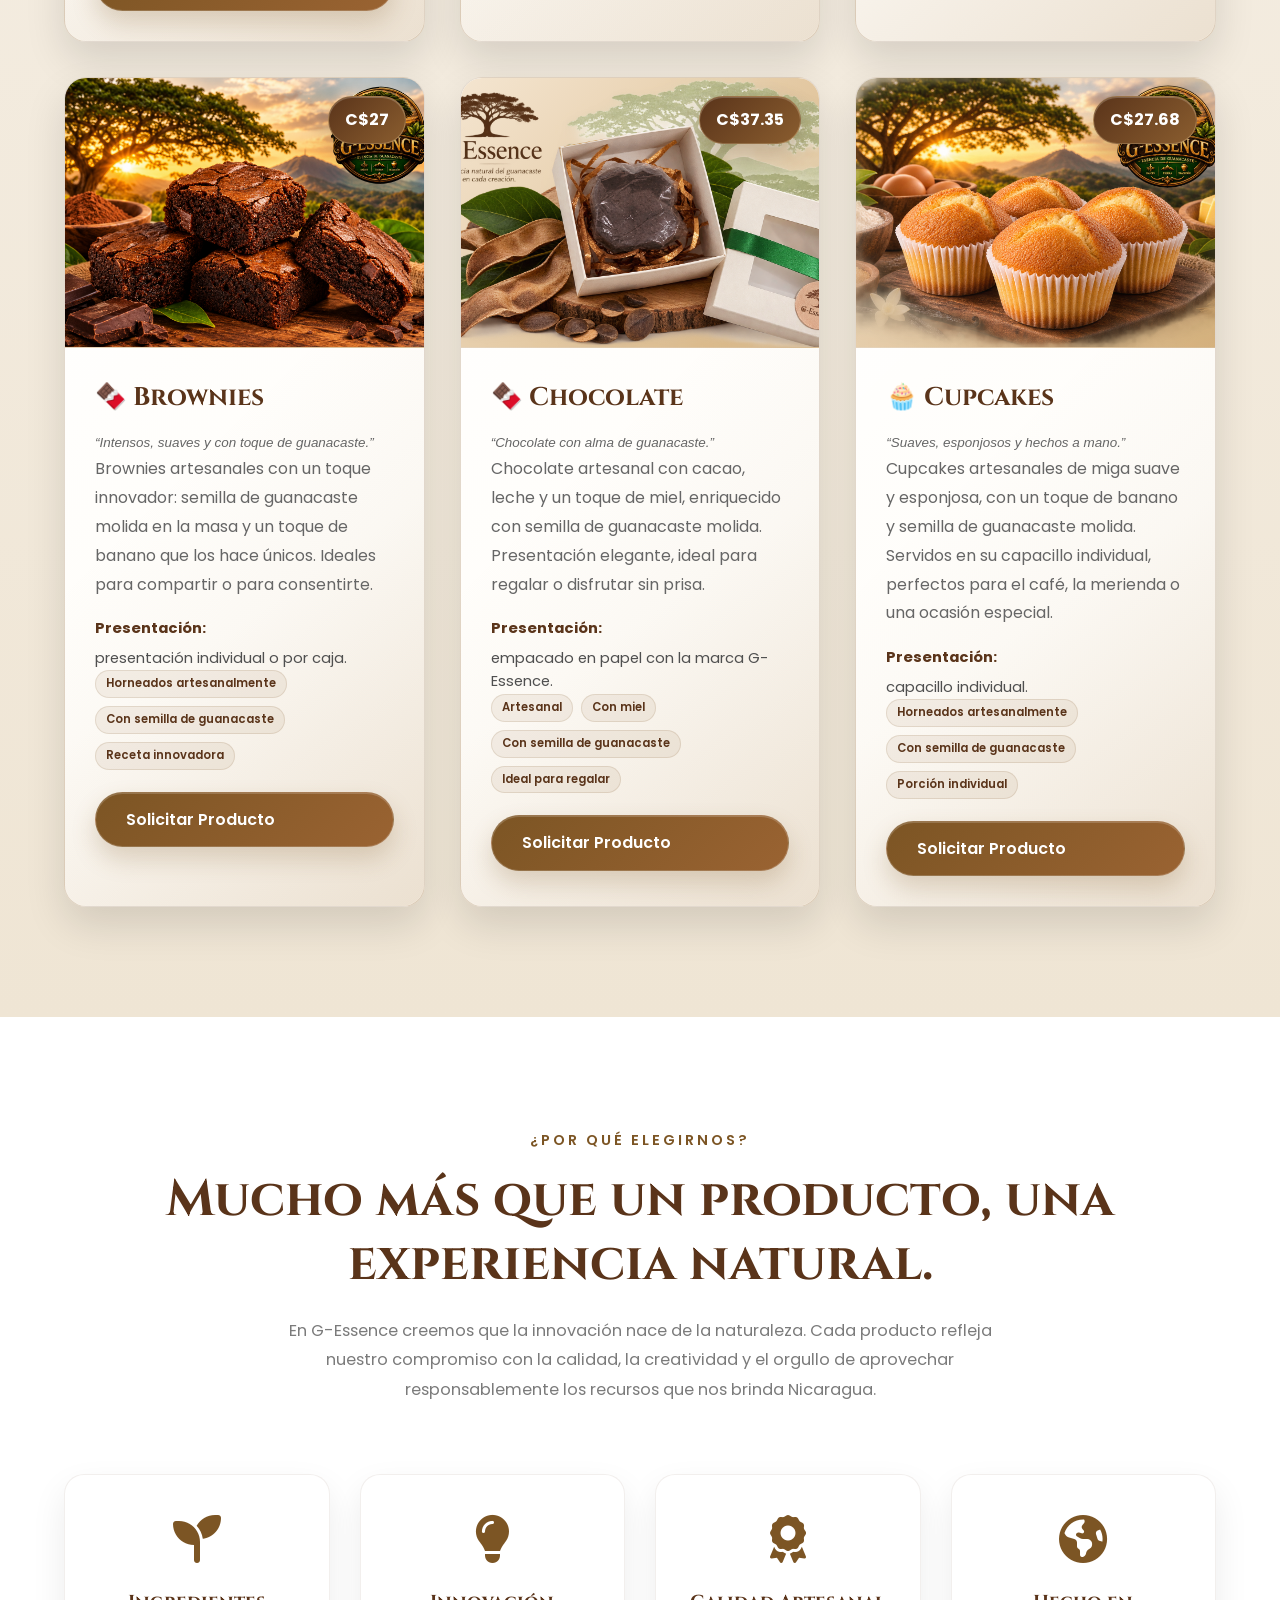
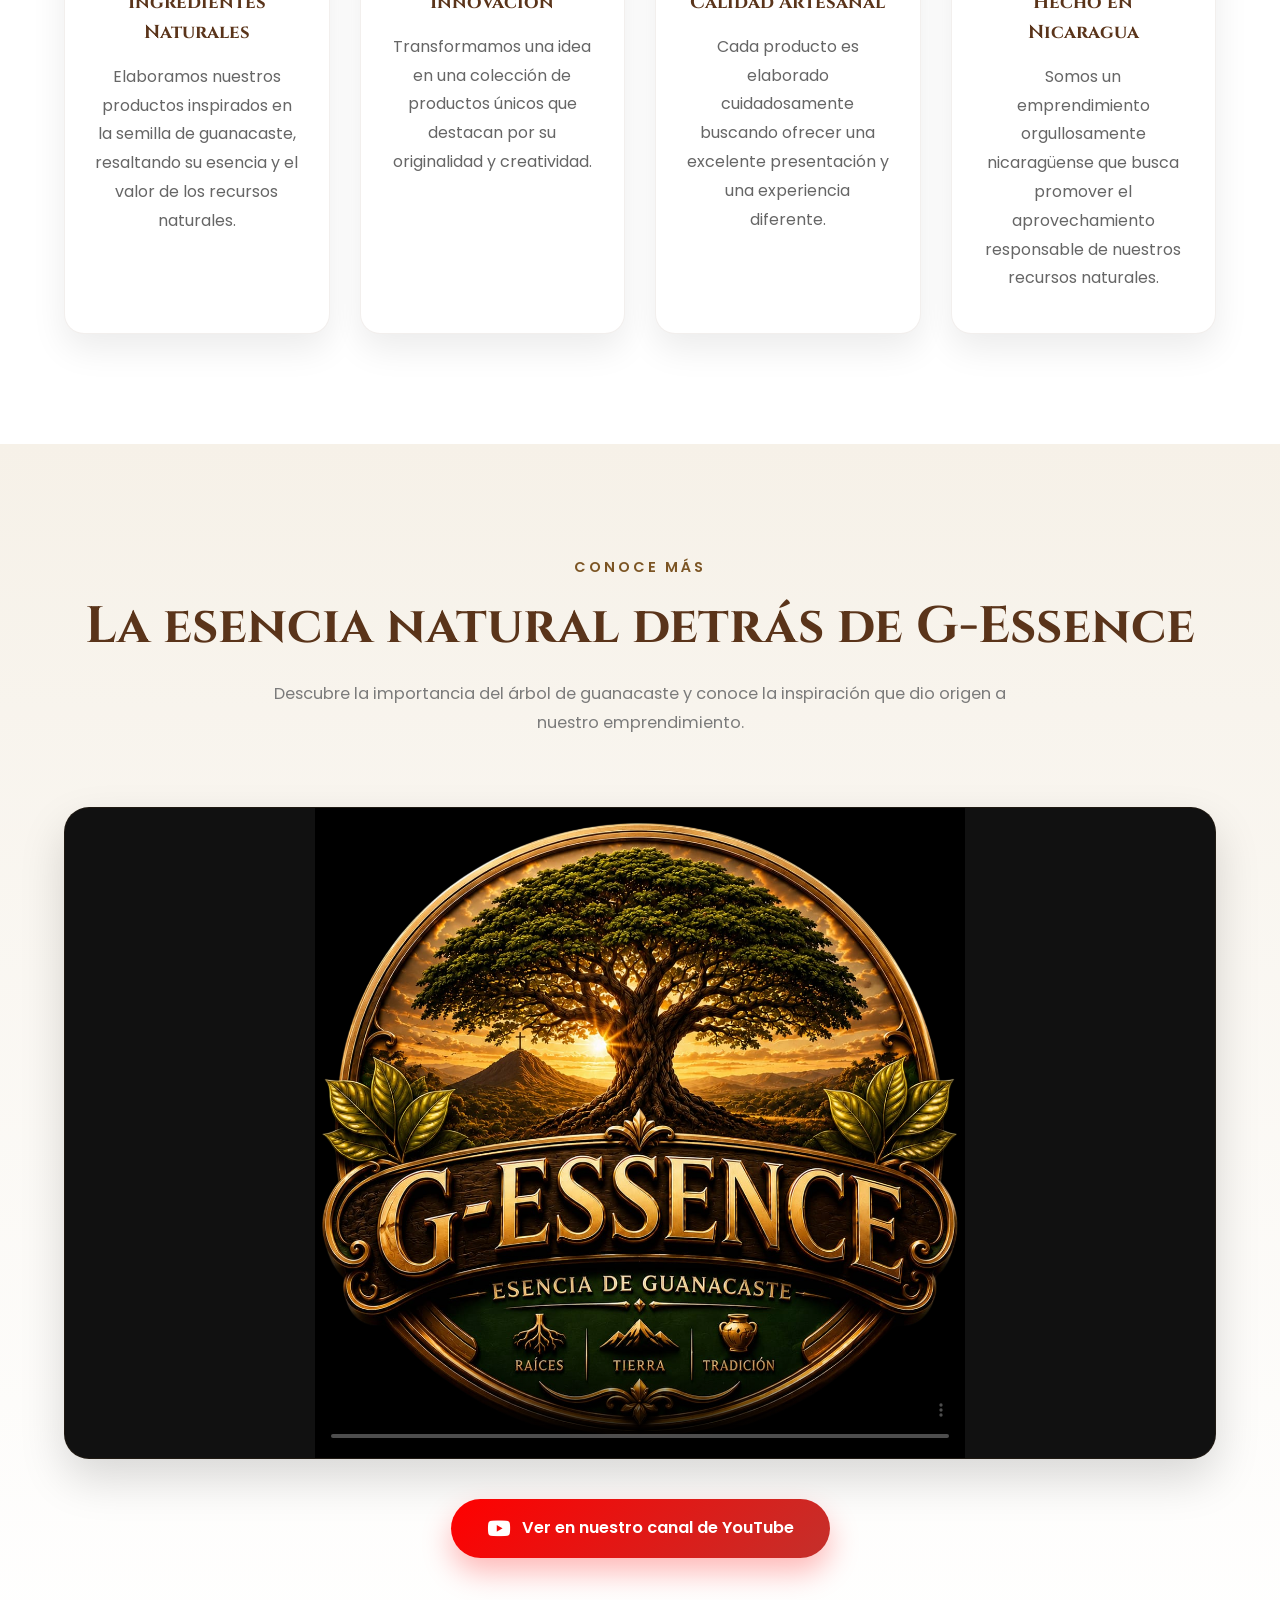
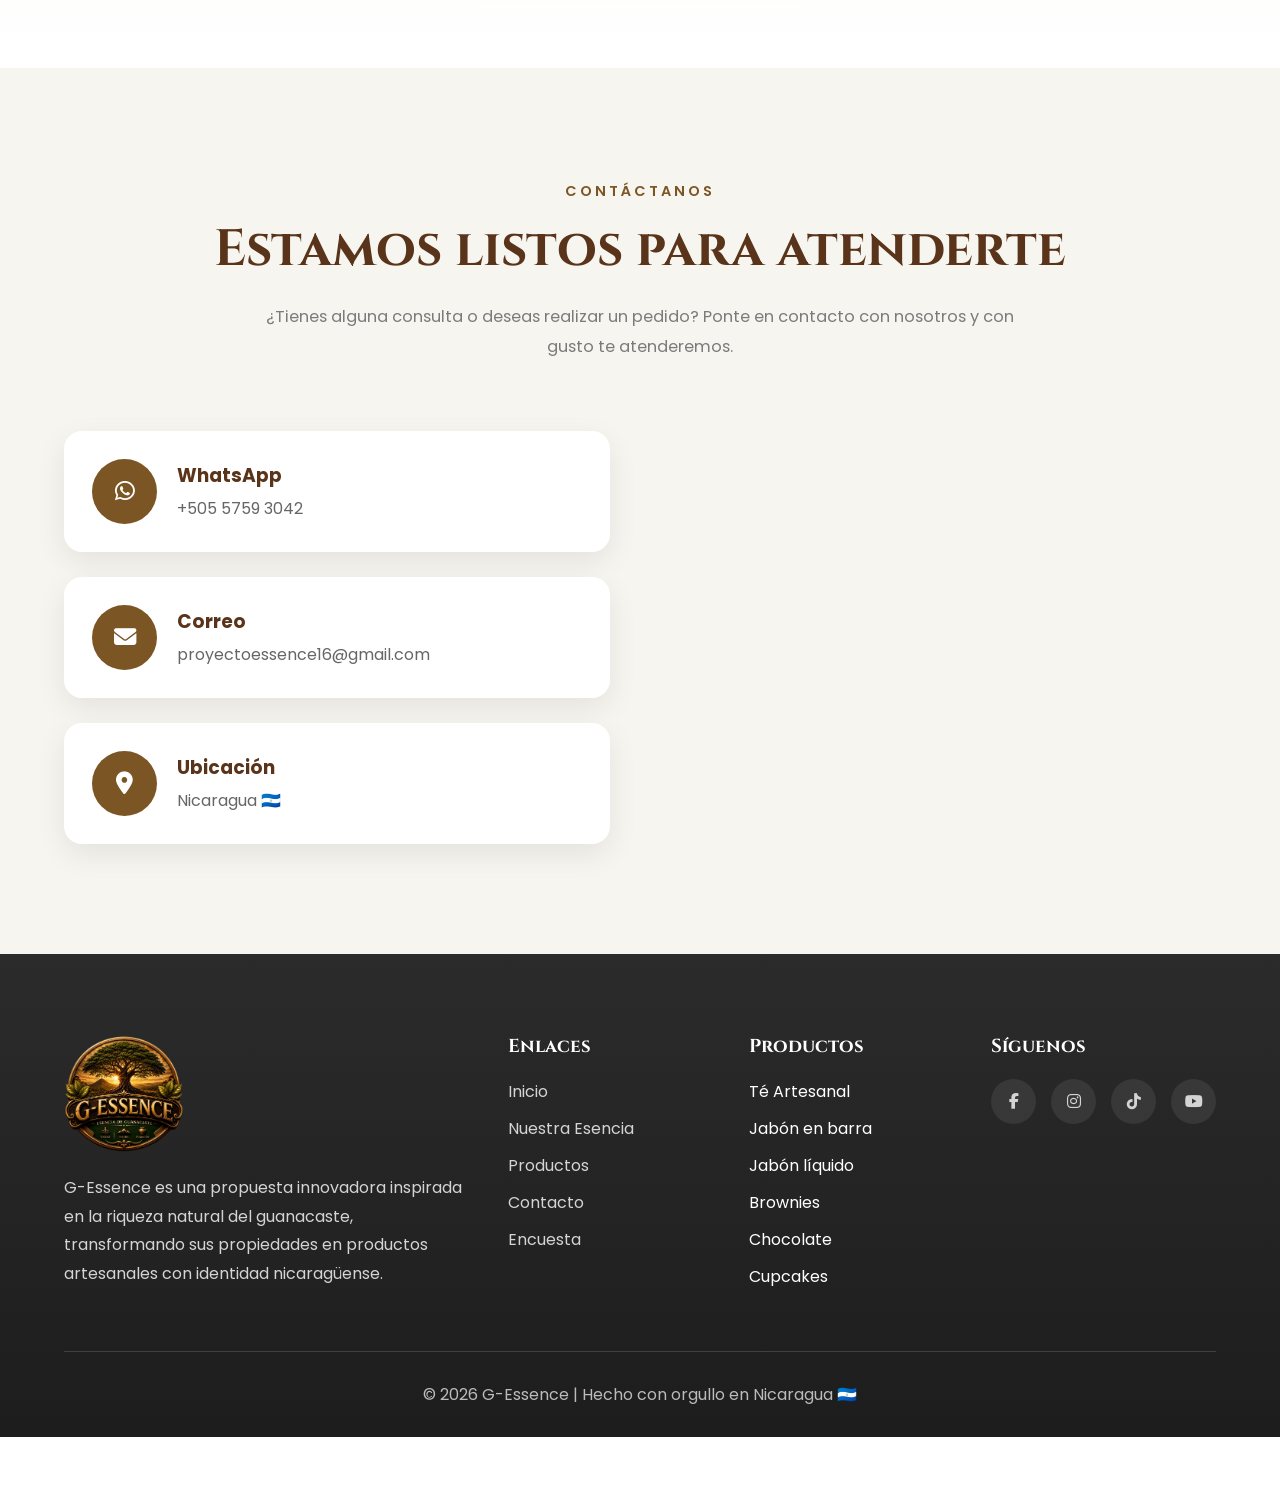
==== commit 03a61a3a: "Actualización del proyecto" ====
--- a/index.html
+++ b/index.html
@@ -9,13 +9,13 @@
 
     <meta name="viewport" content="width=device-width, initial-scale=1.0">
 
-    <title>G-Essence |</title>
+    <title>G-Essence</title>
 
     <meta name="description"
         content="G-Essence es un emprendimiento nicaragüense dedicado al desarrollo de productos artesanales inspirados en la semilla de guanacaste.">
 
     <meta name="keywords"
-        content="G-Essence, Guanacaste, Té, Chocolate, Brownies, Jabón, Nicaragua">
+        content="G-Essence, Guanacaste, Té, Chocolate, Brownies, Cupcakes, Jabón, Nicaragua">
 
     <meta name="author" content="G-Essence">
 
@@ -174,7 +174,7 @@
 
                 <div class="about-image">
 
-                    <img src="semilla-guanacaste.png" alt="Semilla de Guanacaste">
+                    <img src="fotogrupal.png" alt="Equipo de G-Essence">
 
                 </div>
 
@@ -350,151 +350,89 @@
 
         <div class="products-grid">
 
-            <!-- Té -->
-
-            <div class="product-card">
-
-                <img src="img/placeholder.svg" alt="Té Artesanal">
-
-                <div class="product-price-tag">
-
-                    <strong>C$511.36</strong>
-
-                </div>
-
+            <div class="product-card" data-product="te">
+                <img src="te.png" alt="Té Artesanal" loading="lazy">
+                <div class="product-price-tag"><strong>C$106.59</strong></div>
                 <div class="product-info">
-
                     <h3>🍵 Té Artesanal</h3>
-
-                    <p>
-                        Cuatro deliciosos sabores elaborados con polvo de semilla de guanacaste:
-                        Cacao, Jamaica, Canela y Zacate de Limón.
-                    </p>
-
-                    <a href="#contacto" class="product-btn">
-                        Solicitar Producto
-                    </a>
-
-                </div>
-
-            </div>
-
-            <!-- Jabón en barra -->
-
-            <div class="product-card product-card--soap">
-
-                <img src="img/placeholder.svg" alt="Jabón artesanal en barra">
-
-                <div class="product-price-tag">
-
-                    <strong>C$69.77</strong>
-
-                </div>
-
+                    <p class="product-slogan"><em>“Una pausa natural, con sabor a guanacaste.”</em></p>
+                    <p>Infusiones artesanales elaboradas con polvo de semilla de guanacaste, tostada y molida por nosotros. Elige tu sabor y disfruta una taza cálida con identidad nicaragüense.</p>
+                    <div class="product-flavor-list" aria-label="Sabores del té">
+                        <span>Cacao</span><span>Jamaica</span><span>Canela</span><span>Zacate de Limón</span>
+                    </div>
+                    <div class="product-meta"><strong>Presentación:</strong><span>sobres individuales, en cajas de 16 sobres.</span></div>
+                    <div class="product-badges"><span>Artesanal</span><span>Con semilla de guanacaste</span><span>4 sabores</span><span>Hecho en Nicaragua</span></div>
+                    <a href="#contacto" class="product-btn">Solicitar Producto</a>
+                </div>
+            </div>
+
+            <div class="product-card product-card--soap" data-product="jabon-barra">
+                <img src="barra.png" alt="Jabón en barra artesanal" loading="lazy">
+                <div class="product-price-tag"><strong>C$99.00</strong></div>
                 <div class="product-info">
-
                     <h3>🧼 Jabón en barra</h3>
-
-                    <p>
-                        Una barra artesanal de limpieza suave, elaborada con la esencia natural del guanacaste.
-                    </p>
-
-                    <a href="#contacto" class="product-btn">
-                        Solicitar Producto
-                    </a>
-
-                </div>
-
-            </div>
-
-            <!-- Jabón líquido -->
-
-            <div class="product-card product-card--soap">
-
-                <img src="img/placeholder.svg" alt="Jabón artesanal líquido">
-
-                <div class="product-price-tag">
-
-                    <strong>C$89.77</strong>
-
-                </div>
-
+                    <p class="product-slogan"><em>“Limpieza suave con esencia de guanacaste.”</em></p>
+                    <p>Barra artesanal de glicerina elaborada con semilla de guanacaste. Una forma sencilla de incluir un producto natural y hecho a mano en tu rutina diaria.</p>
+                    <div class="product-meta"><strong>Presentación:</strong><span>barra individual en caja.</span></div>
+                    <div class="product-badges"><span>Artesanal</span><span>Base de glicerina</span><span>Con semilla de guanacaste</span><span>Empaque transparente</span></div>
+                    <a href="#contacto" class="product-btn">Solicitar Producto</a>
+                </div>
+            </div>
+
+            <div class="product-card product-card--soap" data-product="jabon-liquido">
+                <img src="liquido.png" alt="Jabón líquido artesanal" loading="lazy">
+                <div class="product-price-tag"><strong>C$81</strong></div>
                 <div class="product-info">
-
                     <h3>🧴 Jabón líquido</h3>
-
-                    <p>
-                        Fórmula líquida de sensación fresca, pensada para una rutina de cuidado práctica y natural.
-                    </p>
-
-                    <a href="#contacto" class="product-btn">
-                        Solicitar Producto
-                    </a>
-
-                </div>
-
-            </div>
-
-            <!-- Brownies -->
-
-            <div class="product-card">
-
-                <img src="img/placeholder.svg" alt="Brownies">
-
-                <div class="product-price-tag">
-
-                    <strong>$25</strong>
-
-                </div>
-
+                    <p class="product-slogan"><em>“Frescura práctica para cada día.”</em></p>
+                    <p>Jabón líquido de sensación fresca, pensado para una rutina de cuidado práctica. Elaborado con base de glicerina y semilla de guanacaste, listo para usar en su envase con dosificador.</p>
+                    <div class="product-meta"><strong>Presentación:</strong><span>envase individual con etiqueta.</span></div>
+                    <div class="product-badges"><span>Artesanal</span><span>Base de glicerina</span><span>Con semilla de guanacaste</span><span>Fácil de usar</span></div>
+                    <a href="#contacto" class="product-btn">Solicitar Producto</a>
+                </div>
+            </div>
+
+            <div class="product-card" data-product="brownies" id="brownies">
+                <img src="brownies.png" alt="Brownies artesanales" loading="lazy">
+                <div class="product-price-tag"><strong>C$27</strong></div>
                 <div class="product-info">
-
                     <h3>🍫 Brownies</h3>
-
-                    <p>
-                        Deliciosos brownies artesanales preparados con un toque innovador y la esencia natural del guanacaste.
-                    </p>
-
-                    <a href="#contacto" class="product-btn">
-                        Solicitar Producto
-                    </a>
-
-                </div>
-
-            </div>
-
-            <!-- Chocolate -->
-
-            <div class="product-card">
-
-                <img src="img/placeholder.svg" alt="Chocolate">
-
-                <div class="product-price-tag">
-
-                    <strong>$35</strong>
-
-                </div>
-
+                    <p class="product-slogan"><em>“Intensos, suaves y con toque de guanacaste.”</em></p>
+                    <p>Brownies artesanales con un toque innovador: semilla de guanacaste molida en la masa y un toque de banano que los hace únicos. Ideales para compartir o para consentirte.</p>
+                    <div class="product-meta"><strong>Presentación:</strong><span>presentación individual o por caja.</span></div>
+                    <div class="product-badges"><span>Horneados artesanalmente</span><span>Con semilla de guanacaste</span><span>Receta innovadora</span></div>
+                    <a href="#contacto" class="product-btn">Solicitar Producto</a>
+                </div>
+            </div>
+
+            <div class="product-card" data-product="chocolate" id="chocolate">
+                <img src="choco.png" alt="Chocolate artesanal" loading="lazy">
+                <div class="product-price-tag"><strong>C$37.35</strong></div>
                 <div class="product-info">
-
                     <h3>🍫 Chocolate</h3>
-
-                    <p>
-                        Chocolate artesanal con una presentación elegante y un sabor que refleja la innovación de G-Essence.
-                    </p>
-
-                    <a href="#contacto" class="product-btn">
-                        Solicitar Producto
-                    </a>
-
-                </div>
-
-            </div>
-
-        </div>
-
+                    <p class="product-slogan"><em>“Chocolate con alma de guanacaste.”</em></p>
+                    <p>Chocolate artesanal con cacao, leche y un toque de miel, enriquecido con semilla de guanacaste molida. Presentación elegante, ideal para regalar o disfrutar sin prisa.</p>
+                    <div class="product-meta"><strong>Presentación:</strong><span>empacado en papel con la marca G-Essence.</span></div>
+                    <div class="product-badges"><span>Artesanal</span><span>Con miel</span><span>Con semilla de guanacaste</span><span>Ideal para regalar</span></div>
+                    <a href="#contacto" class="product-btn">Solicitar Producto</a>
+                </div>
+            </div>
+
+            <div class="product-card" data-product="cupcakes" id="cupcakes">
+                <img src="cupcakes.png" alt="Cupcakes artesanales" loading="lazy">
+                <div class="product-price-tag"><strong>C$27.68</strong></div>
+                <div class="product-info">
+                    <h3>🧁 Cupcakes</h3>
+                    <p class="product-slogan"><em>“Suaves, esponjosos y hechos a mano.”</em></p>
+                    <p>Cupcakes artesanales de miga suave y esponjosa, con un toque de banano y semilla de guanacaste molida. Servidos en su capacillo individual, perfectos para el café, la merienda o una ocasión especial.</p>
+                    <div class="product-meta"><strong>Presentación:</strong><span>capacillo individual.</span></div>
+                    <div class="product-badges"><span>Horneados artesanalmente</span><span>Con semilla de guanacaste</span><span>Porción individual</span></div>
+                    <a href="#contacto" class="product-btn">Solicitar Producto</a>
+                </div>
+            </div>
+
+        </div>
     </div>
-
 </section>
 
 <!--=====================================
@@ -745,23 +683,15 @@
             </div>
 
             <div>
-
                 <h3>Productos</h3>
-
                 <ul>
-
                     <li>Té Artesanal</li>
-
                     <li>Jabón en barra</li>
-
                     <li>Jabón líquido</li>
-
                     <li>Brownies</li>
-
                     <li>Chocolate</li>
-
+                    <li>Cupcakes</li>
                 </ul>
-
             </div>
 
             <div>
@@ -770,11 +700,11 @@
 
                 <div class="social">
 
-                    <a href="https://www.facebook.com/" target="_blank" rel="noopener noreferrer" aria-label="Facebook">
+                    <a href="https://www.facebook.com/share/18zhKanUFq/" target="_blank" rel="noopener noreferrer" aria-label="Facebook">
                         <i class="fab fa-facebook-f"></i>
                     </a>
 
-                    <a href="https://www.instagram.com/" target="_blank" rel="noopener noreferrer" aria-label="Instagram">
+                    <a href="https://www.instagram.com/g_esscence3427?stkn=Z2JhdG1kdmV6MDhj" target="_blank" rel="noopener noreferrer" aria-label="Instagram">
                         <i class="fab fa-instagram"></i>
                     </a>
 
--- a/styles.css
+++ b/styles.css
@@ -103,7 +103,7 @@
 
     padding:110px 0;
 
-    position:relative;
+    line-height:1.6;
 
 }
 
@@ -117,6 +117,8 @@
 
 .section-title span{
 
+    display:inline-block;
+
     color:var(--gold);
 
     text-transform:uppercase;
@@ -133,11 +135,11 @@
 
     margin-top:15px;
 
-    font-size:clamp(2.2rem, 4vw, 3.3rem);
-
     color:var(--primary);
 
     font-family:'Cinzel',serif;
+
+    font-size:clamp(2rem, 4vw, 3.3rem);
 
     line-height:1.25;
 
@@ -1015,7 +1017,7 @@
 
     display:grid;
 
-    grid-template-columns:repeat(auto-fit,minmax(320px,1fr));
+    grid-template-columns:repeat(auto-fit,minmax(min(100%, 320px),1fr));
 
     gap:35px;
 
@@ -1165,7 +1167,7 @@
 
     color:var(--primary);
 
-    margin-bottom:16px;
+    margin-bottom:12px;
 
     font-size:1.6rem;
 
@@ -1173,13 +1175,126 @@
 
 }
 
+.product-slogan{
+
+    margin:0 0 14px;
+
+    font-size:.84rem;
+
+    color:var(--secondary);
+
+    font-style:italic;
+
+}
+
 .product-info p{
 
     line-height:1.8;
 
     color:#666;
 
-    flex:1;
+    margin:0;
+
+}
+
+.product-flavor-list{
+
+    display:flex;
+    flex-wrap:wrap;
+    gap:8px;
+    margin-top:16px;
+}
+
+.product-flavor-list span,
+.ingredient-chip,
+.product-badges span{
+
+    display:inline-flex;
+    align-items:center;
+    justify-content:center;
+    padding:6px 10px;
+    border-radius:999px;
+    background:rgba(122,85,36,.08);
+    border:1px solid rgba(122,85,36,.14);
+    color:var(--primary);
+    font-size:.72rem;
+    line-height:1.2;
+    font-weight:600;
+
+}
+
+.ingredients-block,
+.product-meta{
+
+    margin-top:18px;
+
+}
+
+.product-label{
+
+    margin:0 0 10px;
+
+    color:var(--primary);
+    font-weight:700;
+
+}
+
+.ingredient-chips,
+.product-badges{
+
+    display:flex;
+    flex-wrap:wrap;
+    gap:8px;
+
+}
+
+.product-meta{
+
+    display:flex;
+    flex-direction:column;
+    gap:6px;
+    color:#4f4f4f;
+    font-size:.92rem;
+
+}
+
+.product-meta strong{
+
+    color:var(--primary);
+
+}
+
+.nutrition-details{
+
+    margin-top:18px;
+    padding:12px 14px;
+    border-radius:14px;
+    border:1px solid rgba(122,85,36,.15);
+    background:rgba(255,255,255,.7);
+
+}
+
+.nutrition-details summary{
+
+    cursor:pointer;
+    color:var(--primary);
+    font-weight:600;
+    list-style:none;
+
+}
+
+.nutrition-details summary::-webkit-details-marker{
+
+    display:none;
+
+}
+
+.nutrition-details p{
+
+    margin-top:10px;
+    color:#555;
+    line-height:1.7;
+    font-size:.9rem;
 
 }
 
@@ -1187,7 +1302,7 @@
 
     display:inline-block;
 
-    margin-top:26px;
+    margin-top:22px;
 
     background:linear-gradient(135deg, var(--gold), #9a6332);
 
@@ -2306,6 +2421,8 @@
 
         padding:24px 20px;
 
+        text-align:center;
+
     }
 
     .product-info h3{
@@ -2317,6 +2434,27 @@
     .section-title h2{
 
         font-size:1.7rem;
+
+    }
+
+    .section-title span{
+
+        letter-spacing:1.8px;
+        font-size:.78rem;
+
+    }
+
+    .product-flavor-list,
+    .ingredient-chips,
+    .product-badges{
+
+        justify-content:center;
+
+    }
+
+    .product-meta{
+
+        align-items:center;
 
     }
 
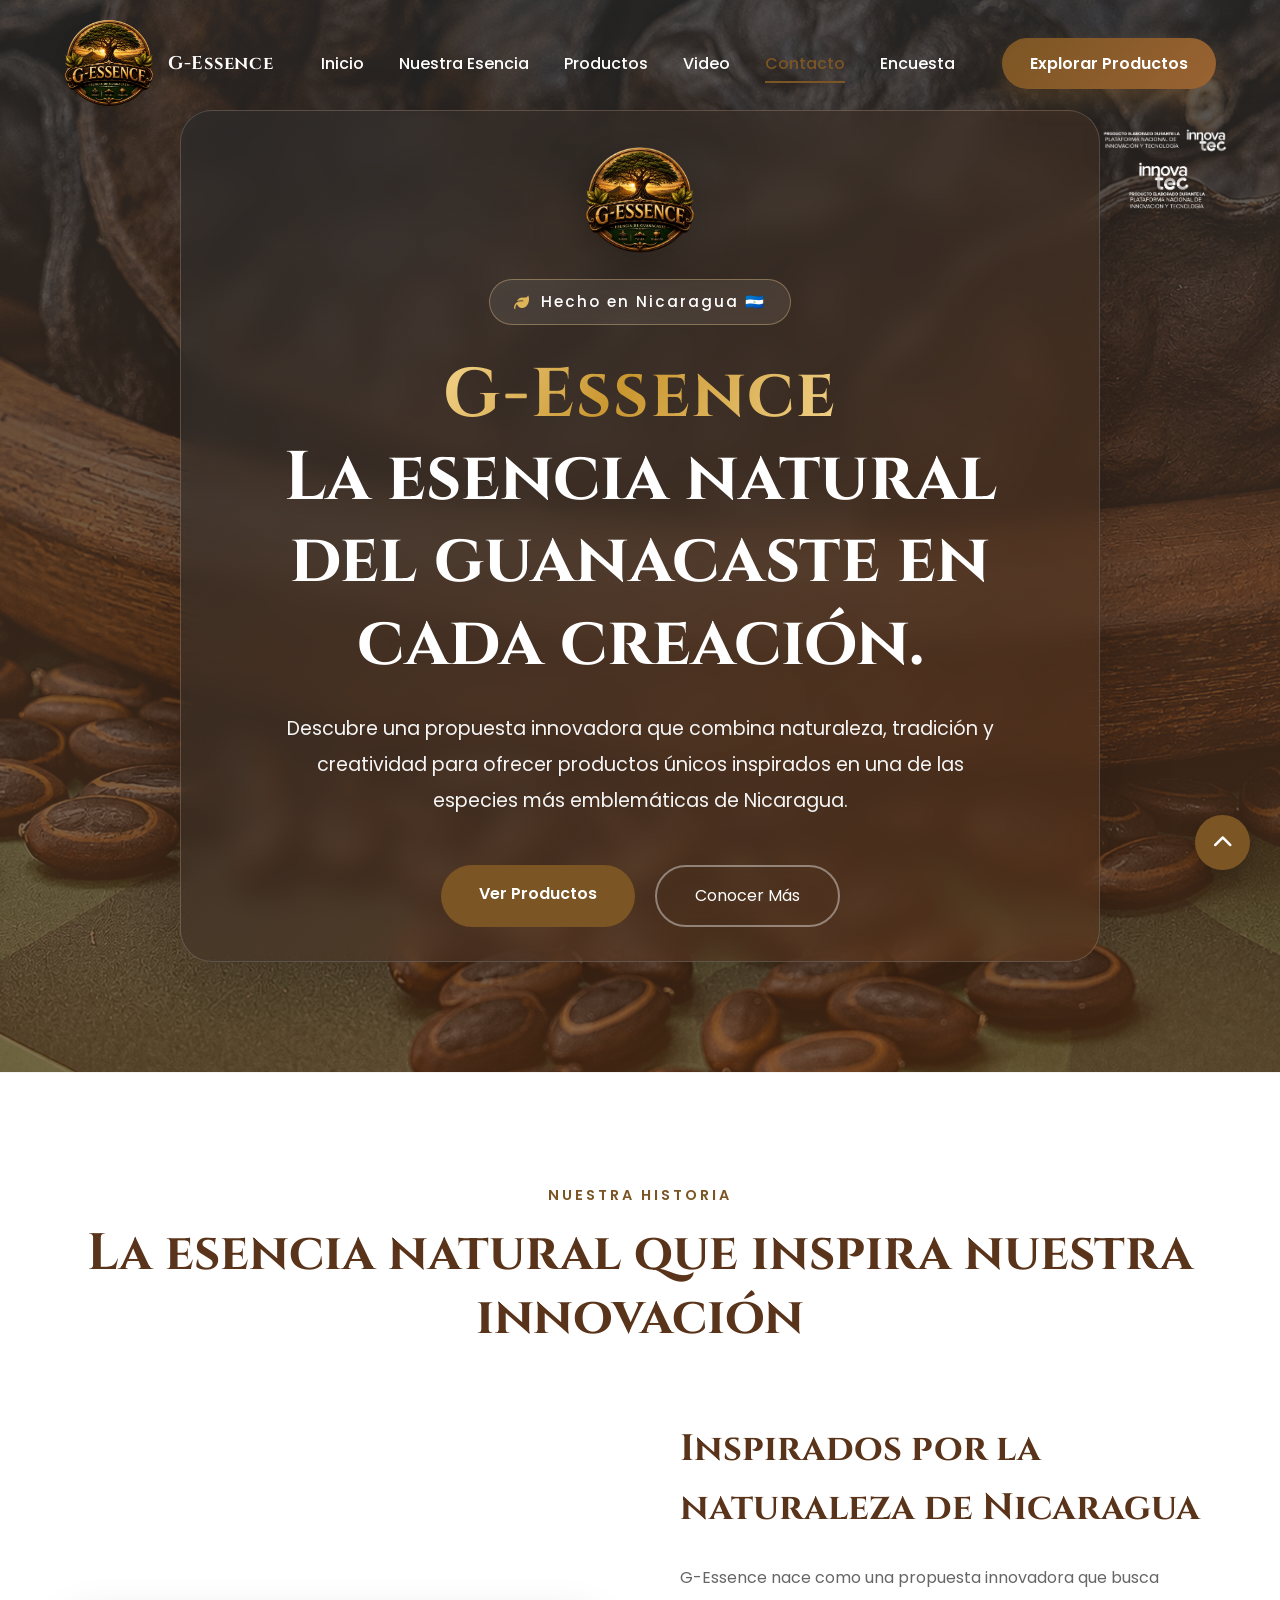
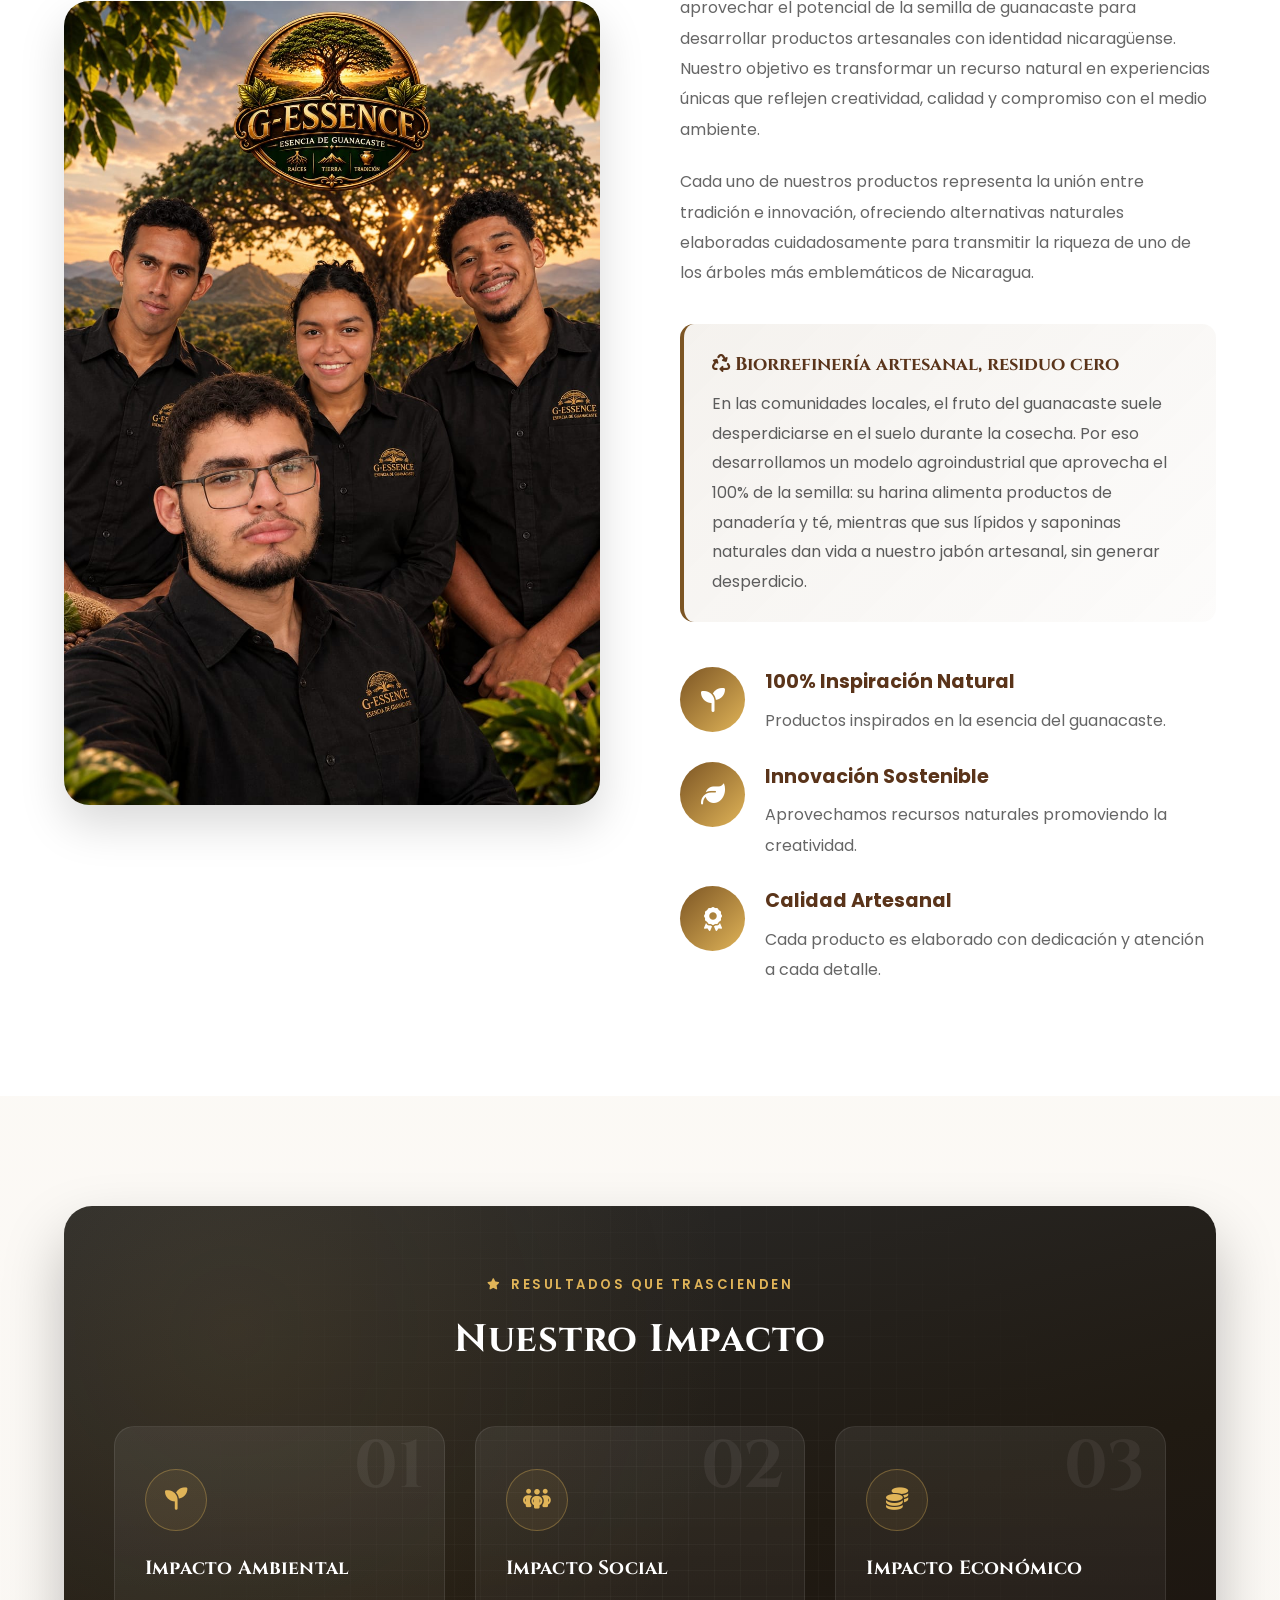
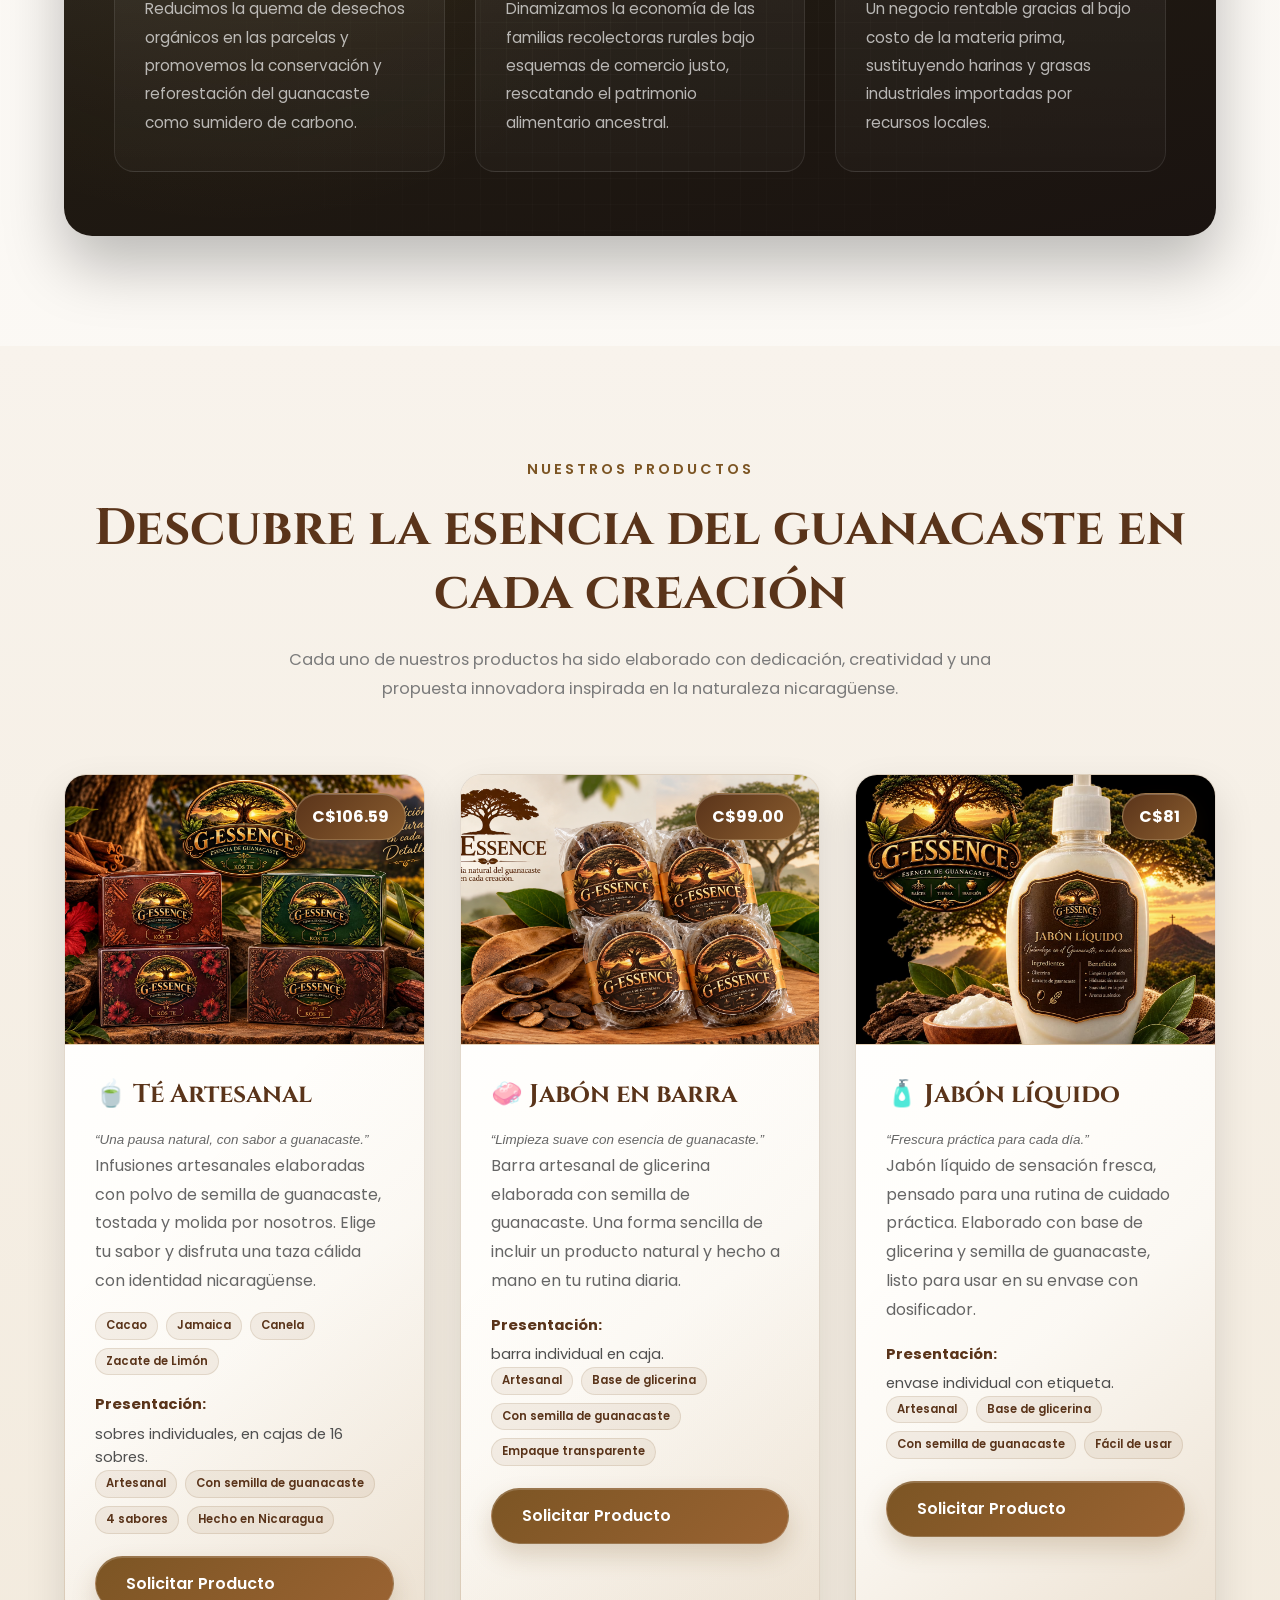
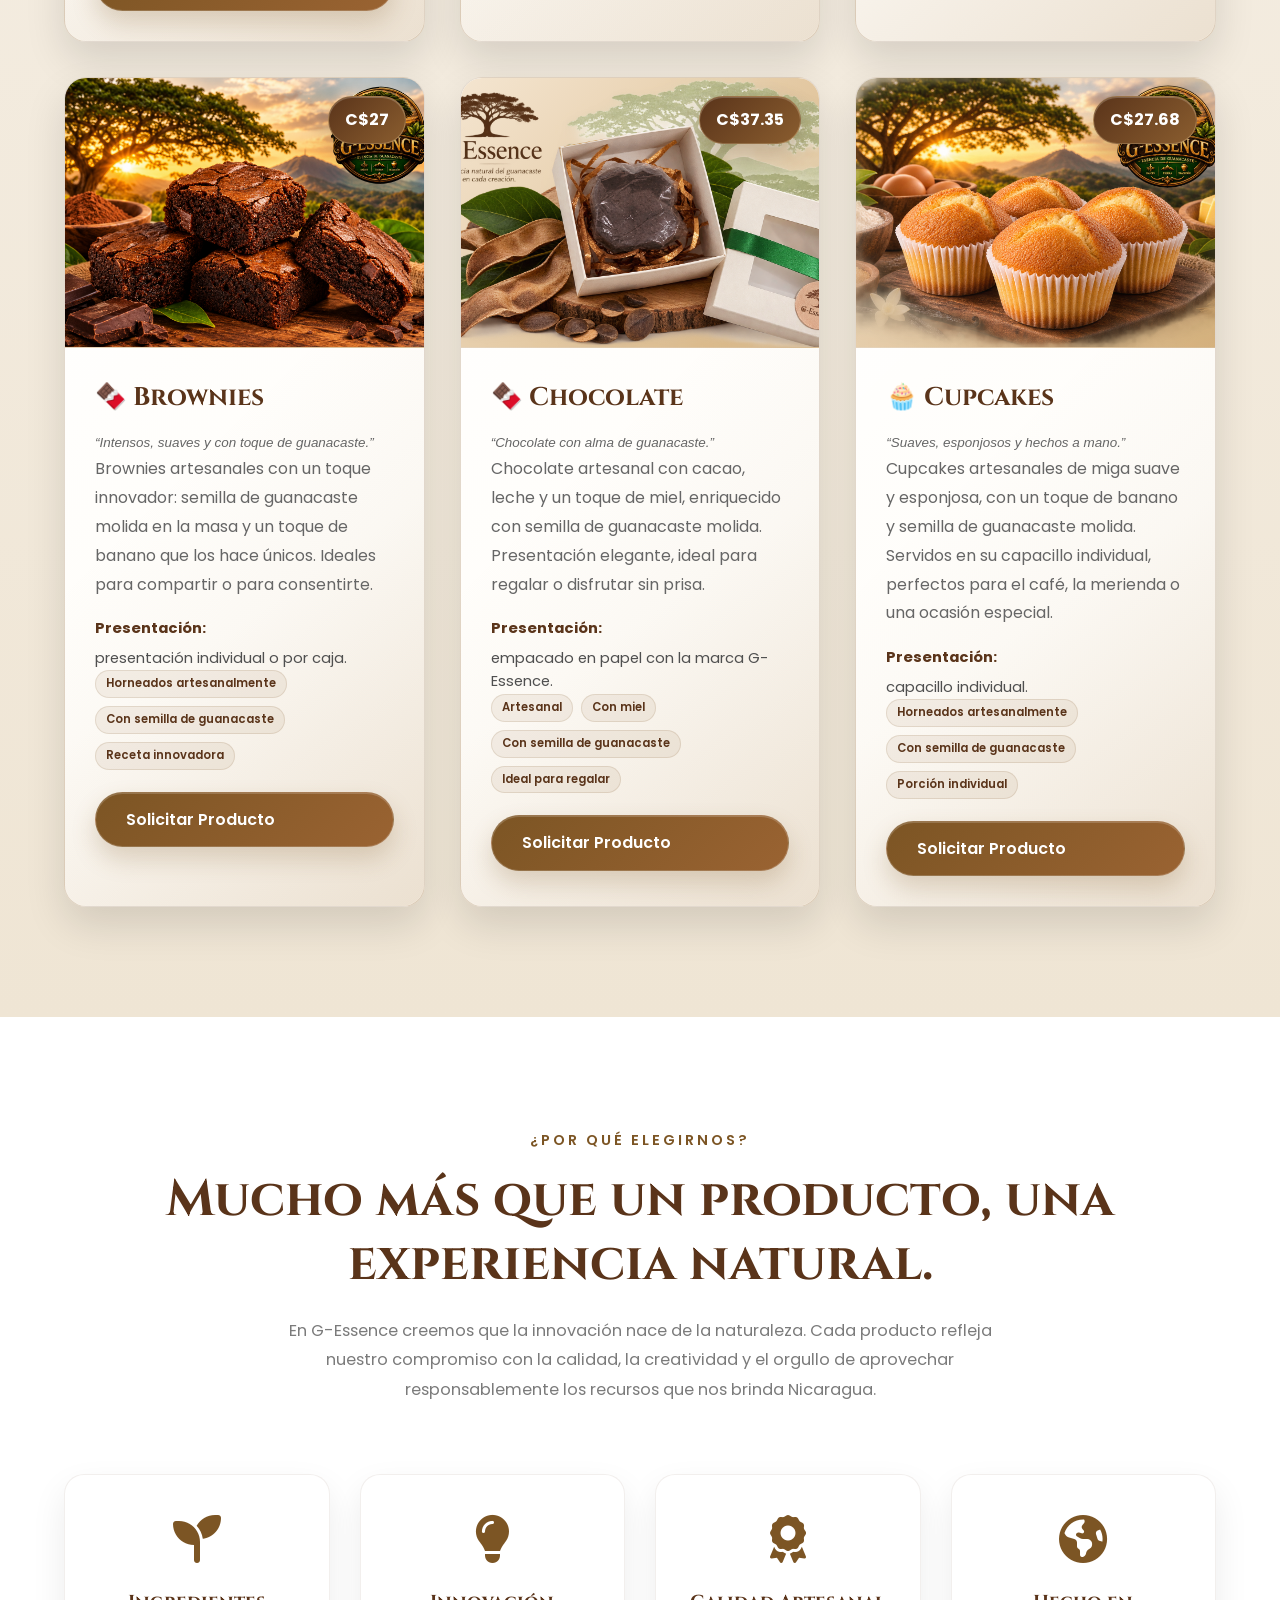
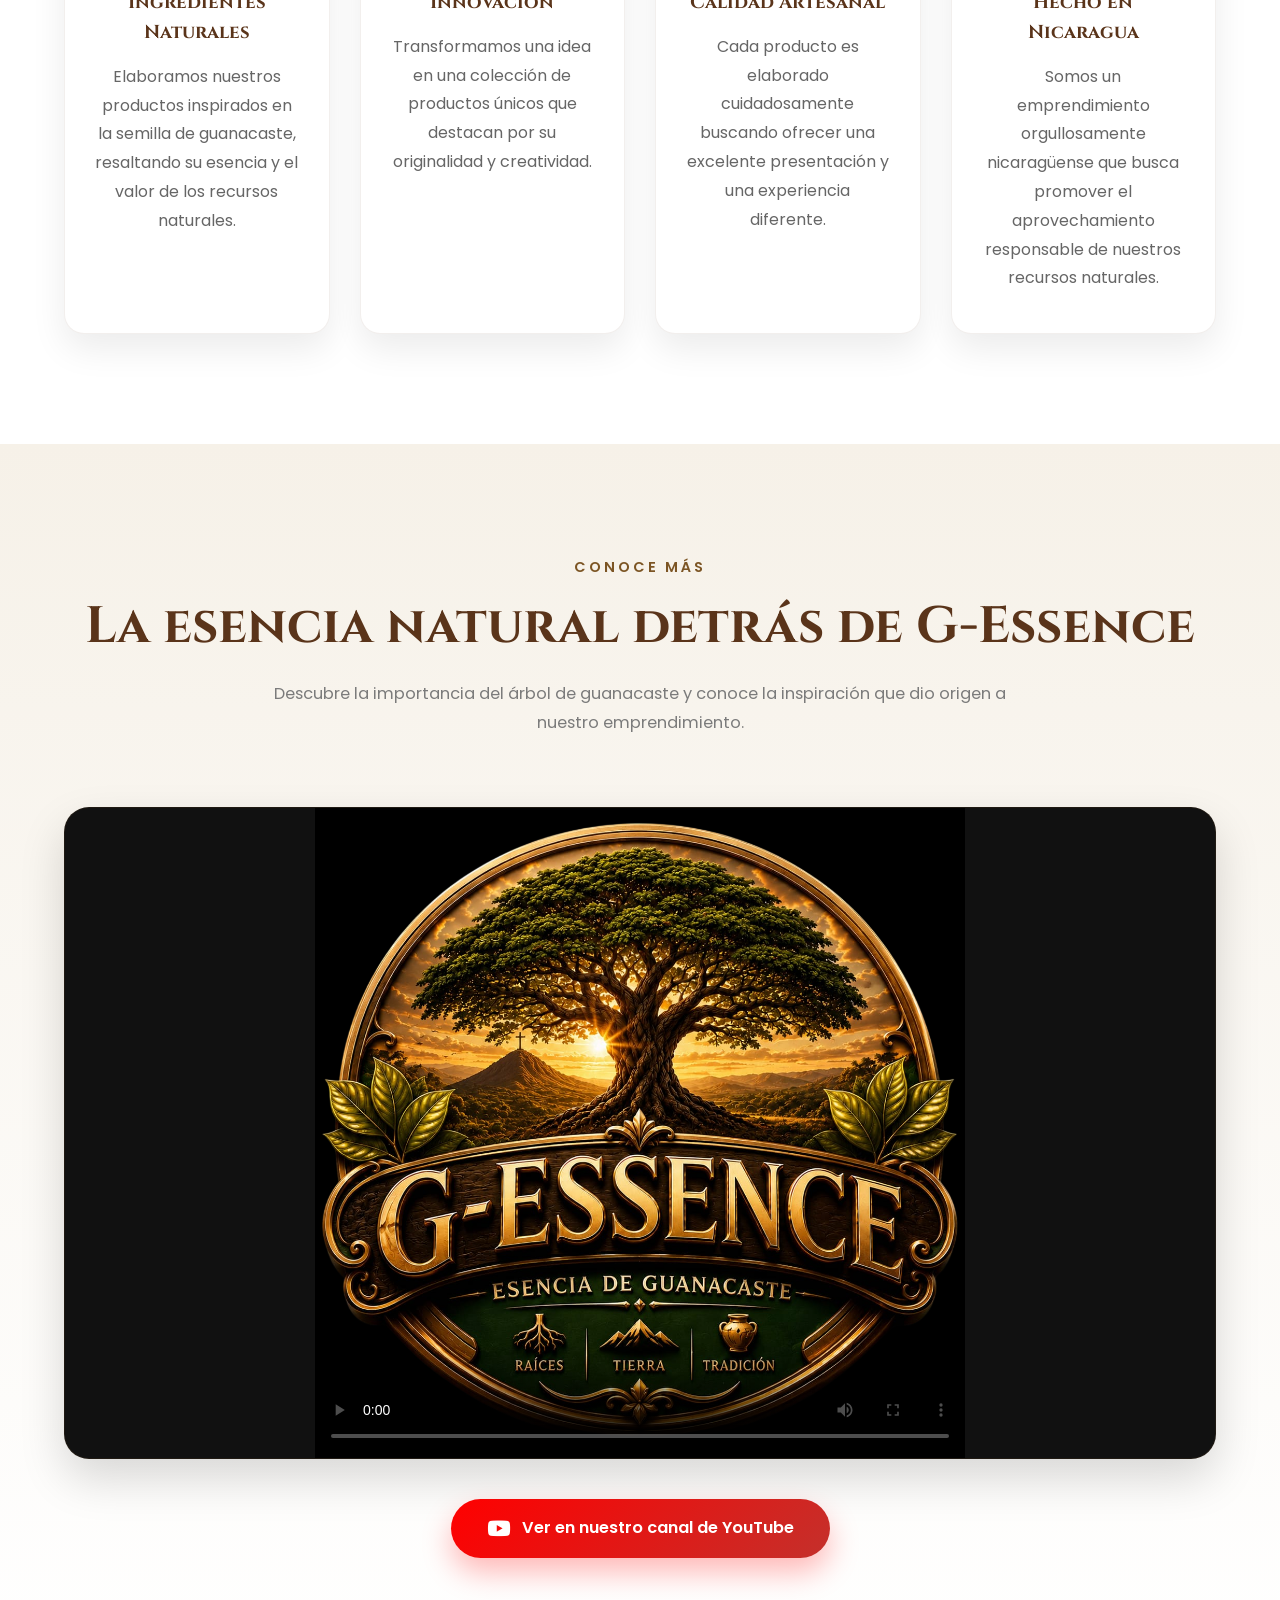
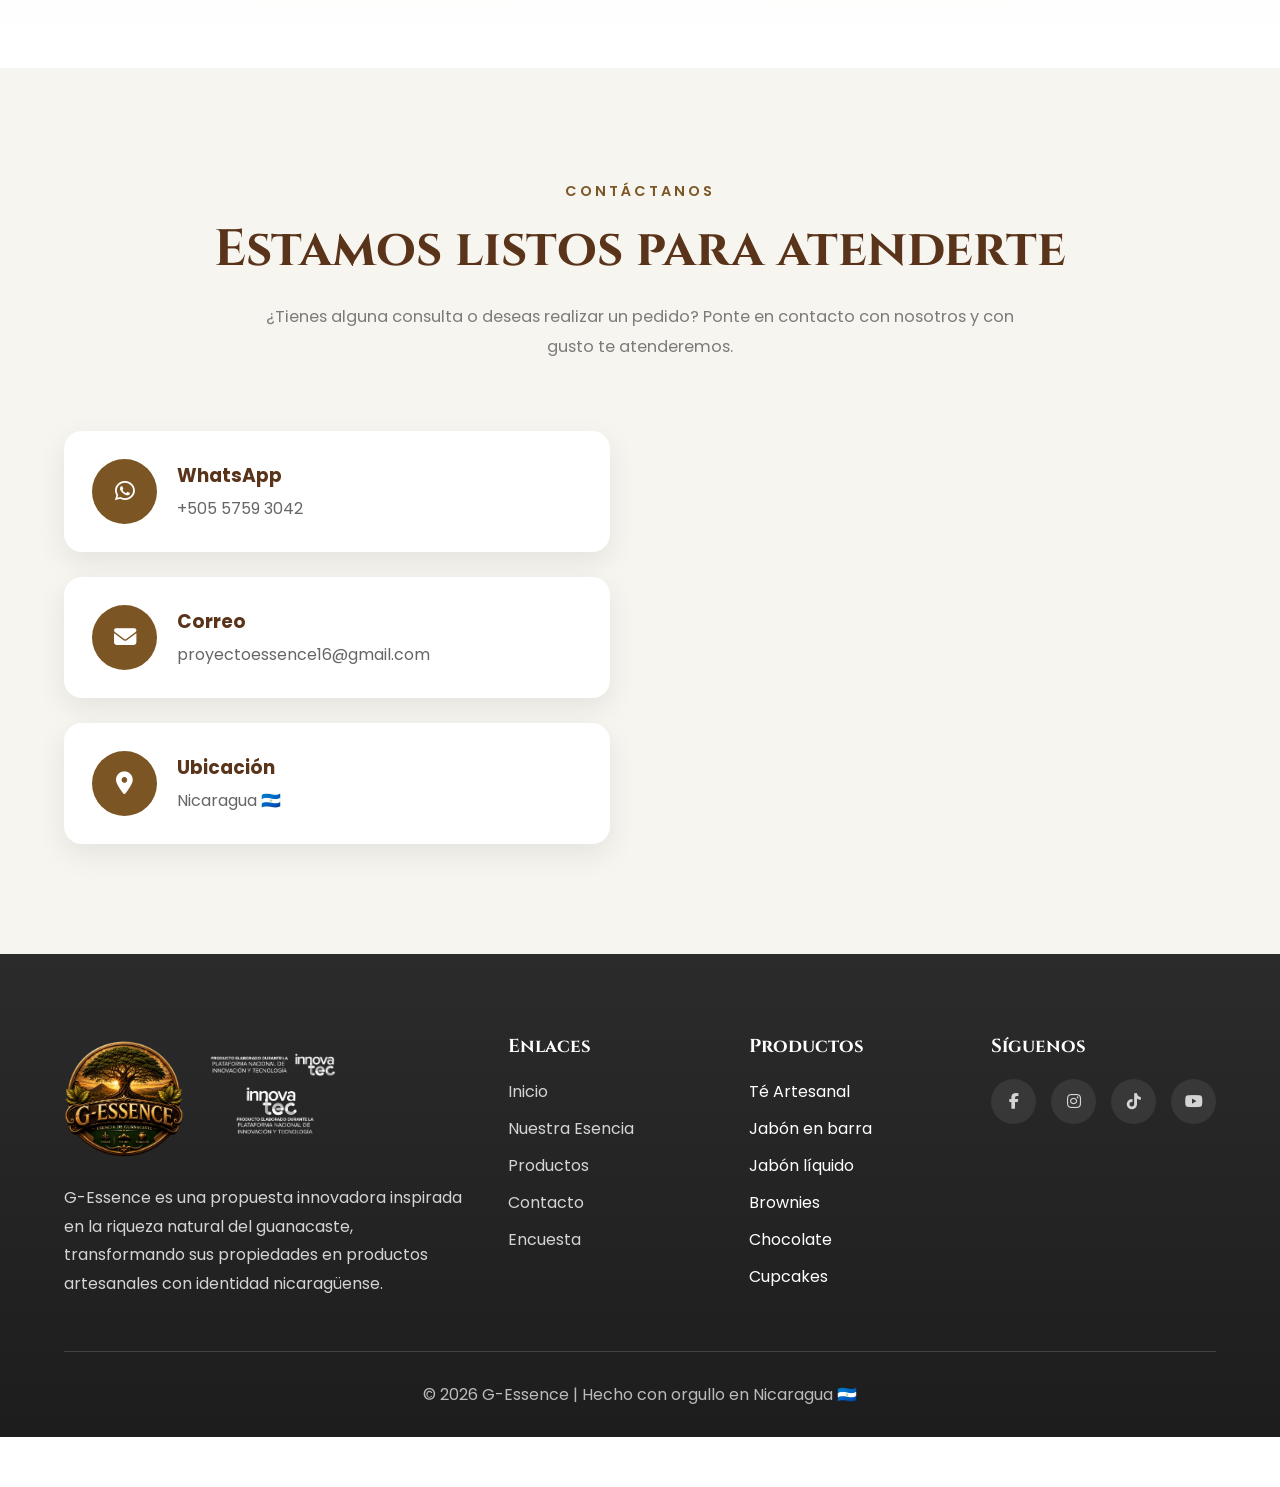
==== commit 36f7ec86: "cambios de algunos logos" ====
--- a/index.html
+++ b/index.html
@@ -110,6 +110,8 @@
     <section class="hero" id="inicio">
 
         <div class="overlay"></div>
+
+        <img src="innovatec_blanco_transparente.png" alt="Logo de Innovatec" class="innovatec-hero-logo">
 
         <div class="hero-content">
 
@@ -652,7 +654,13 @@
 
             <div>
 
-                <img src="logo.png" class="footer-logo">
+                <div class="footer-brand-logos">
+
+                    <img src="logo.png" class="footer-logo" alt="Logo G-Essence">
+
+                    <img src="innovatec_blanco_transparente.png" class="innovatec-footer-logo" alt="Logo de Innovatec">
+
+                </div>
 
                 <p>
 
@@ -708,7 +716,7 @@
                         <i class="fab fa-instagram"></i>
                     </a>
 
-                    <a href="https://www.tiktok.com/" target="_blank" rel="noopener noreferrer" aria-label="TikTok">
+                    <a href="https://www.tiktok.com/@proyexluda3?_r=1&_t=ZS-9A1y8gOvxVW" target="_blank" rel="noopener noreferrer" aria-label="TikTok">
                         <i class="fab fa-tiktok"></i>
                     </a>
 
--- a/styles.css
+++ b/styles.css
@@ -506,6 +506,24 @@
 
 }
 
+.innovatec-hero-logo{
+
+    position:absolute;
+
+    z-index:3;
+
+    right:clamp(20px, 4vw, 60px);
+
+    top:110px;
+
+    width:clamp(72px, 10vw, 130px);
+
+    filter:drop-shadow(0 6px 16px rgba(0,0,0,.4));
+
+    pointer-events:none;
+
+}
+
 .hero-content{
 
     position:relative;
@@ -1919,11 +1937,29 @@
 
 }
 
+.footer-brand-logos{
+
+    display:flex;
+
+    align-items:center;
+
+    gap:24px;
+
+    margin-bottom:20px;
+
+}
+
 .footer-logo{
 
     width:120px;
 
-    margin-bottom:20px;
+    margin-bottom:0;
+
+}
+
+.innovatec-footer-logo{
+
+    width:130px;
 
 }
 
@@ -2593,6 +2629,12 @@
 
     }
 
+    .footer-brand-logos{
+
+        justify-content:center;
+
+    }
+
     .footer-grid ul{
 
         padding:0;
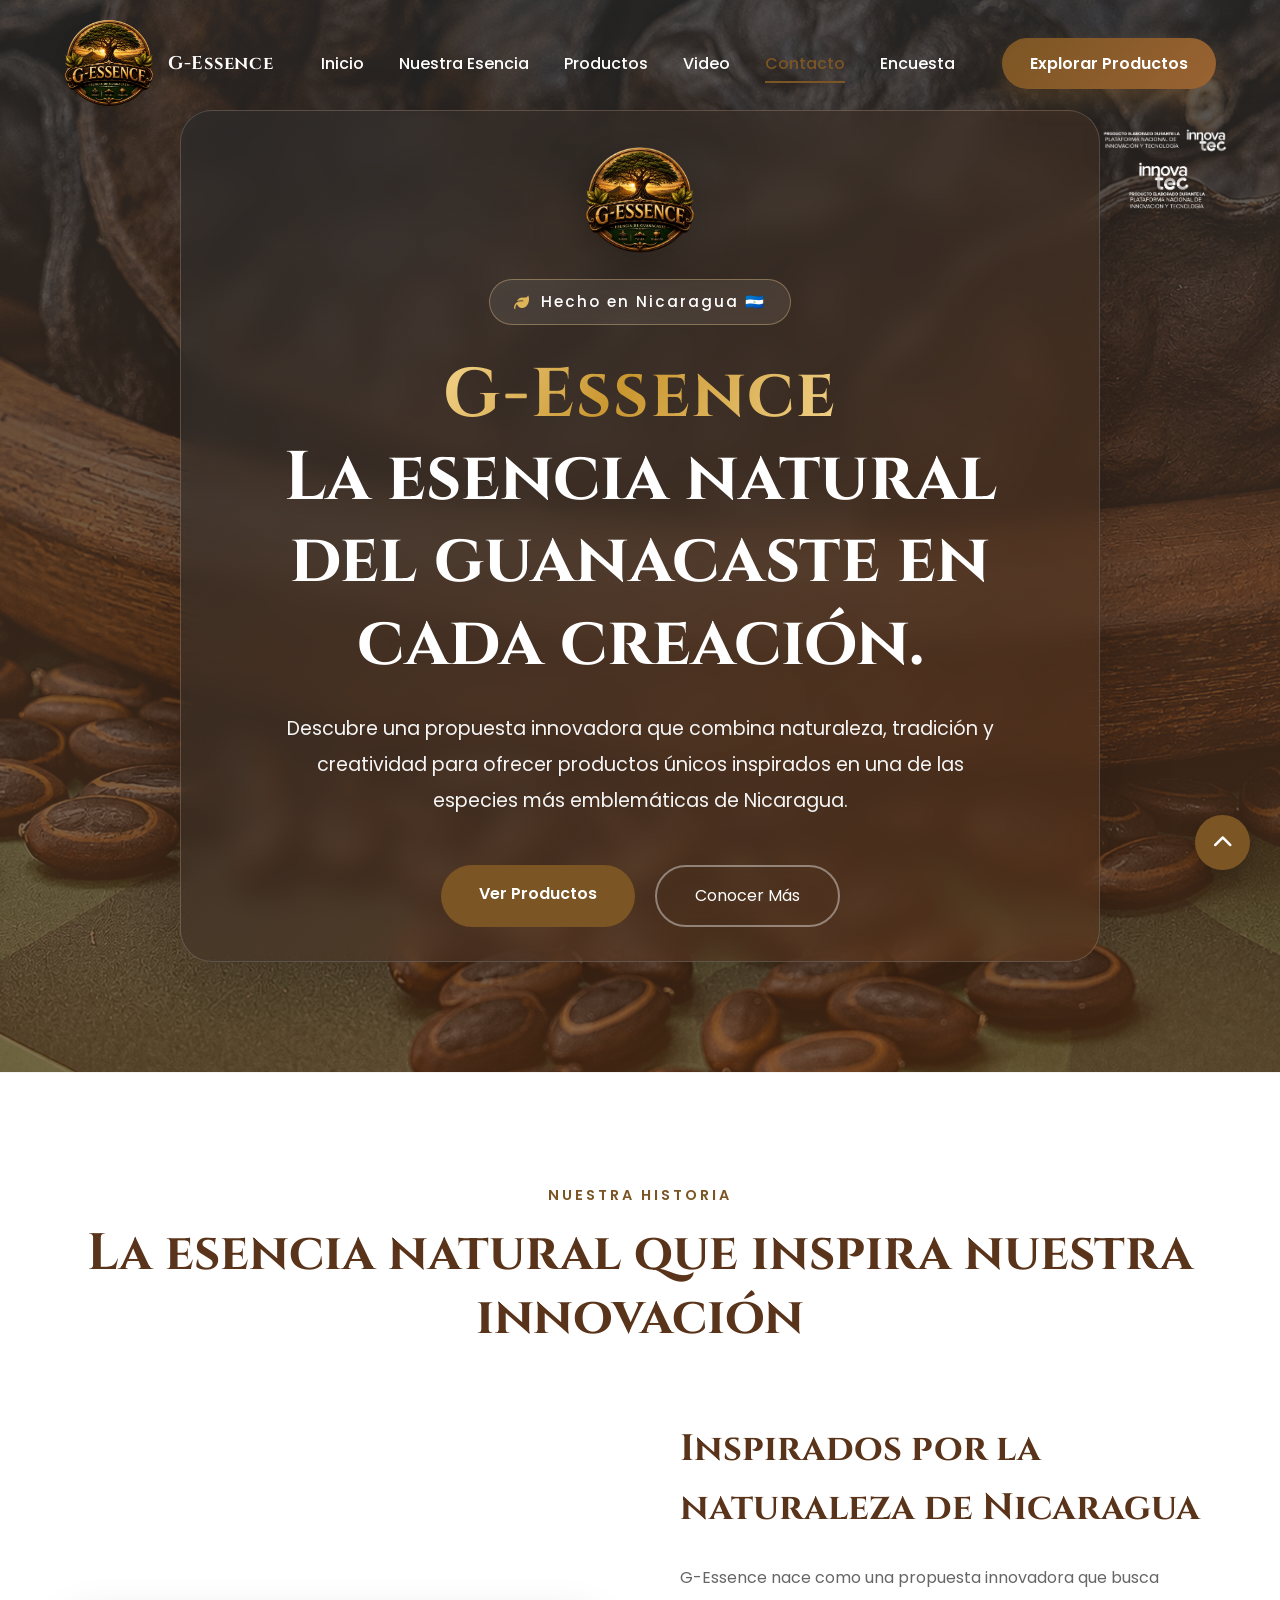
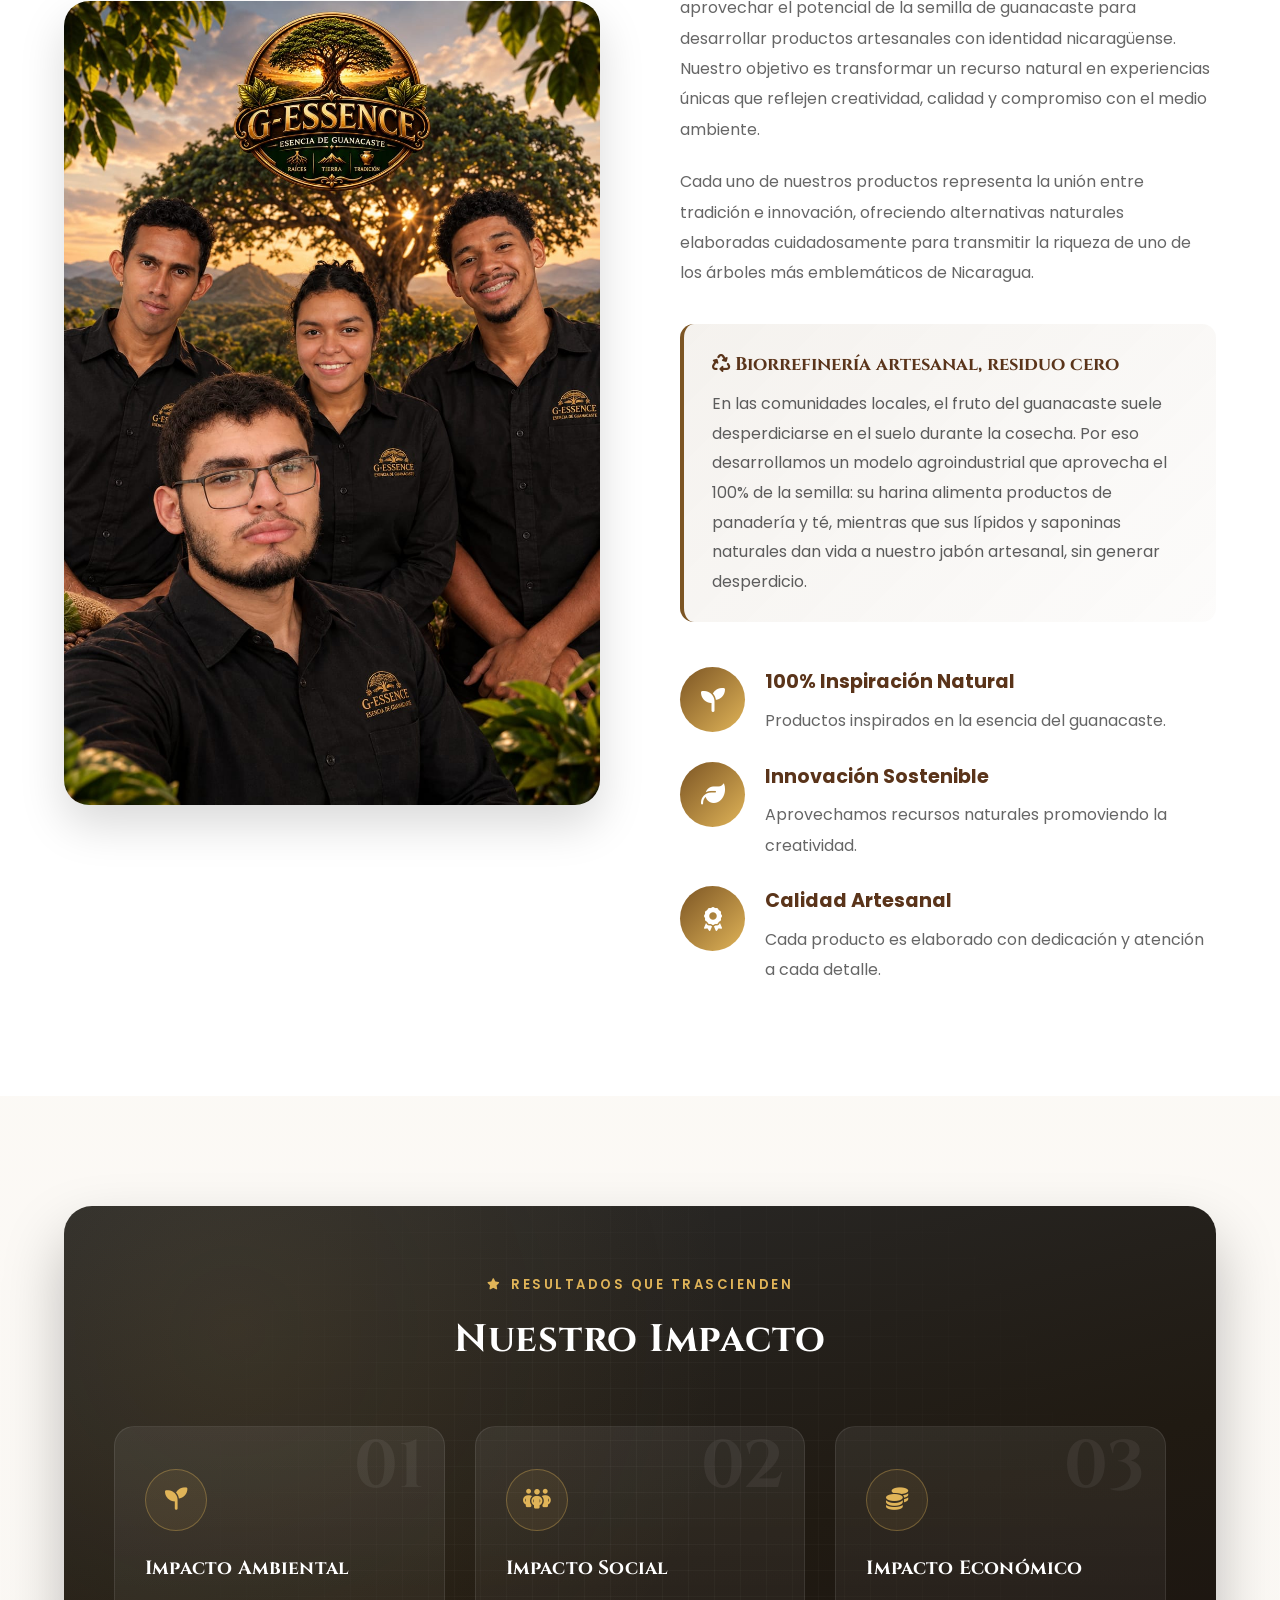
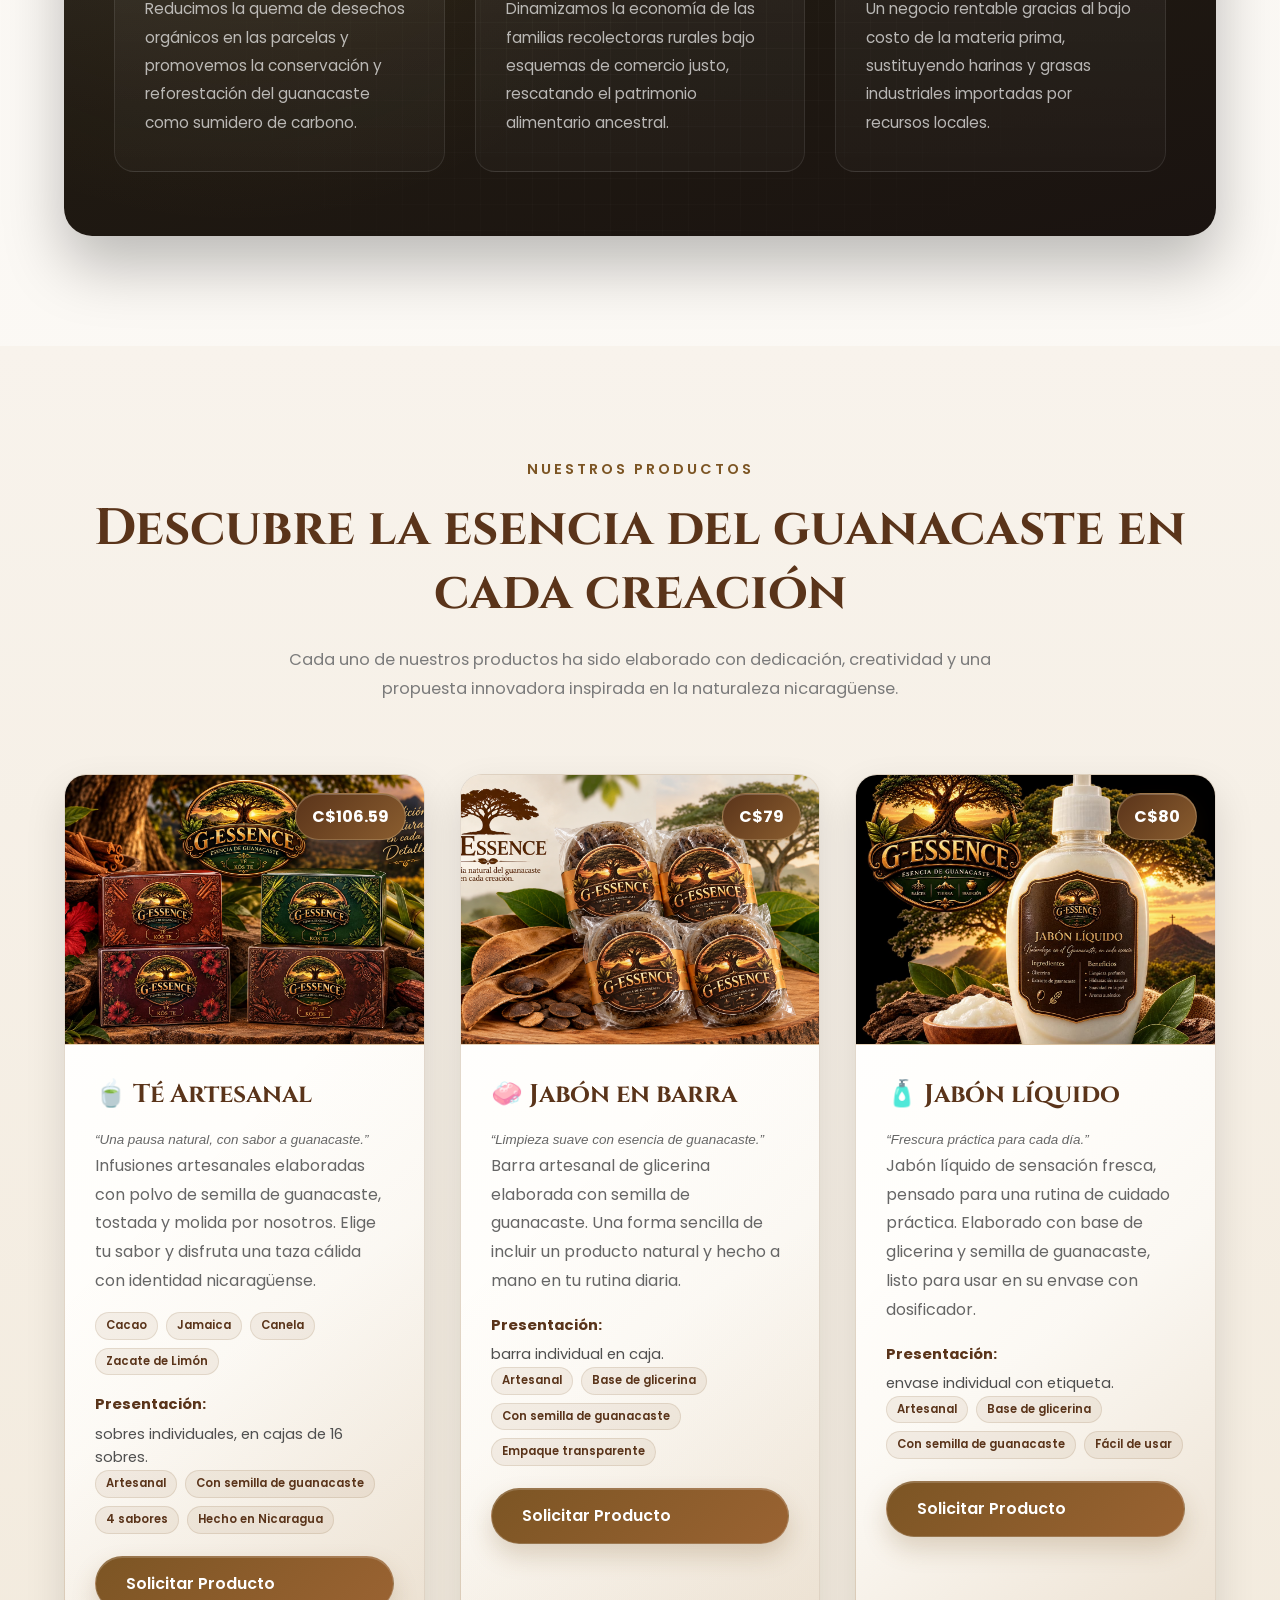
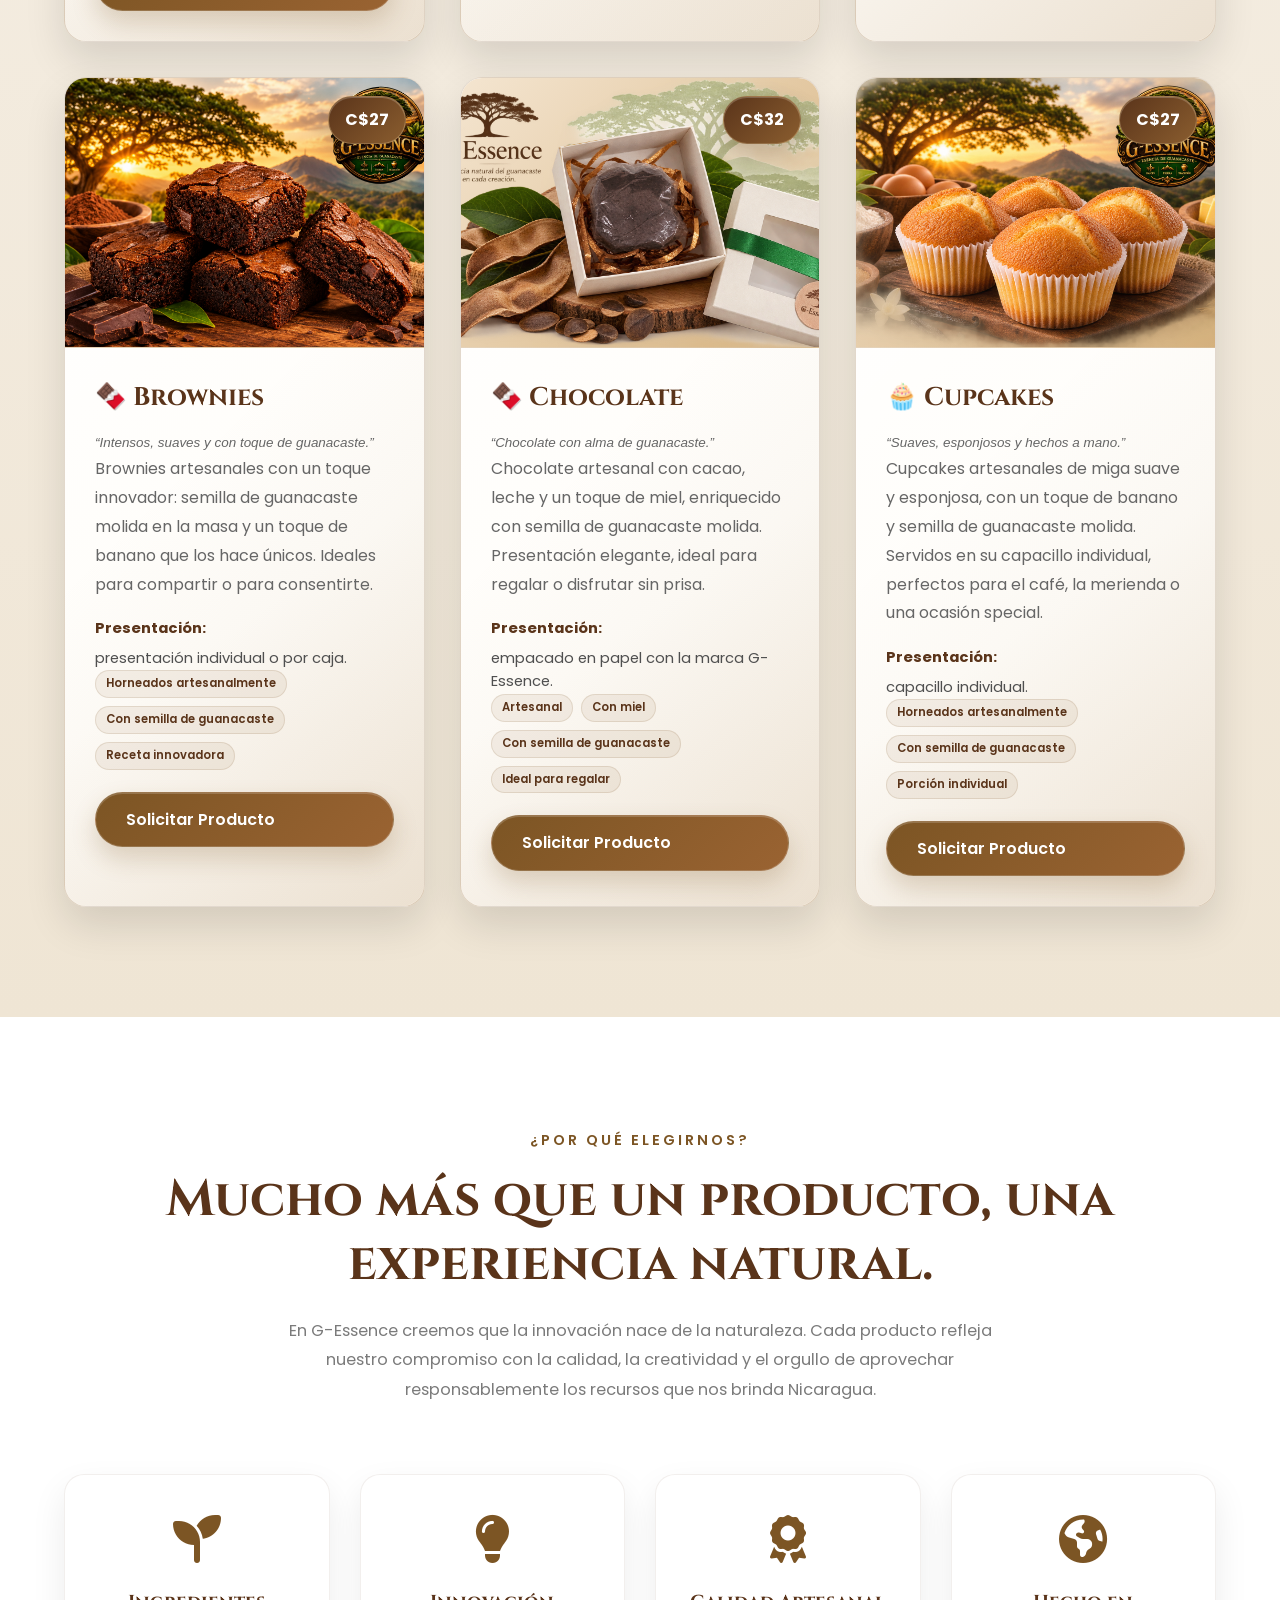
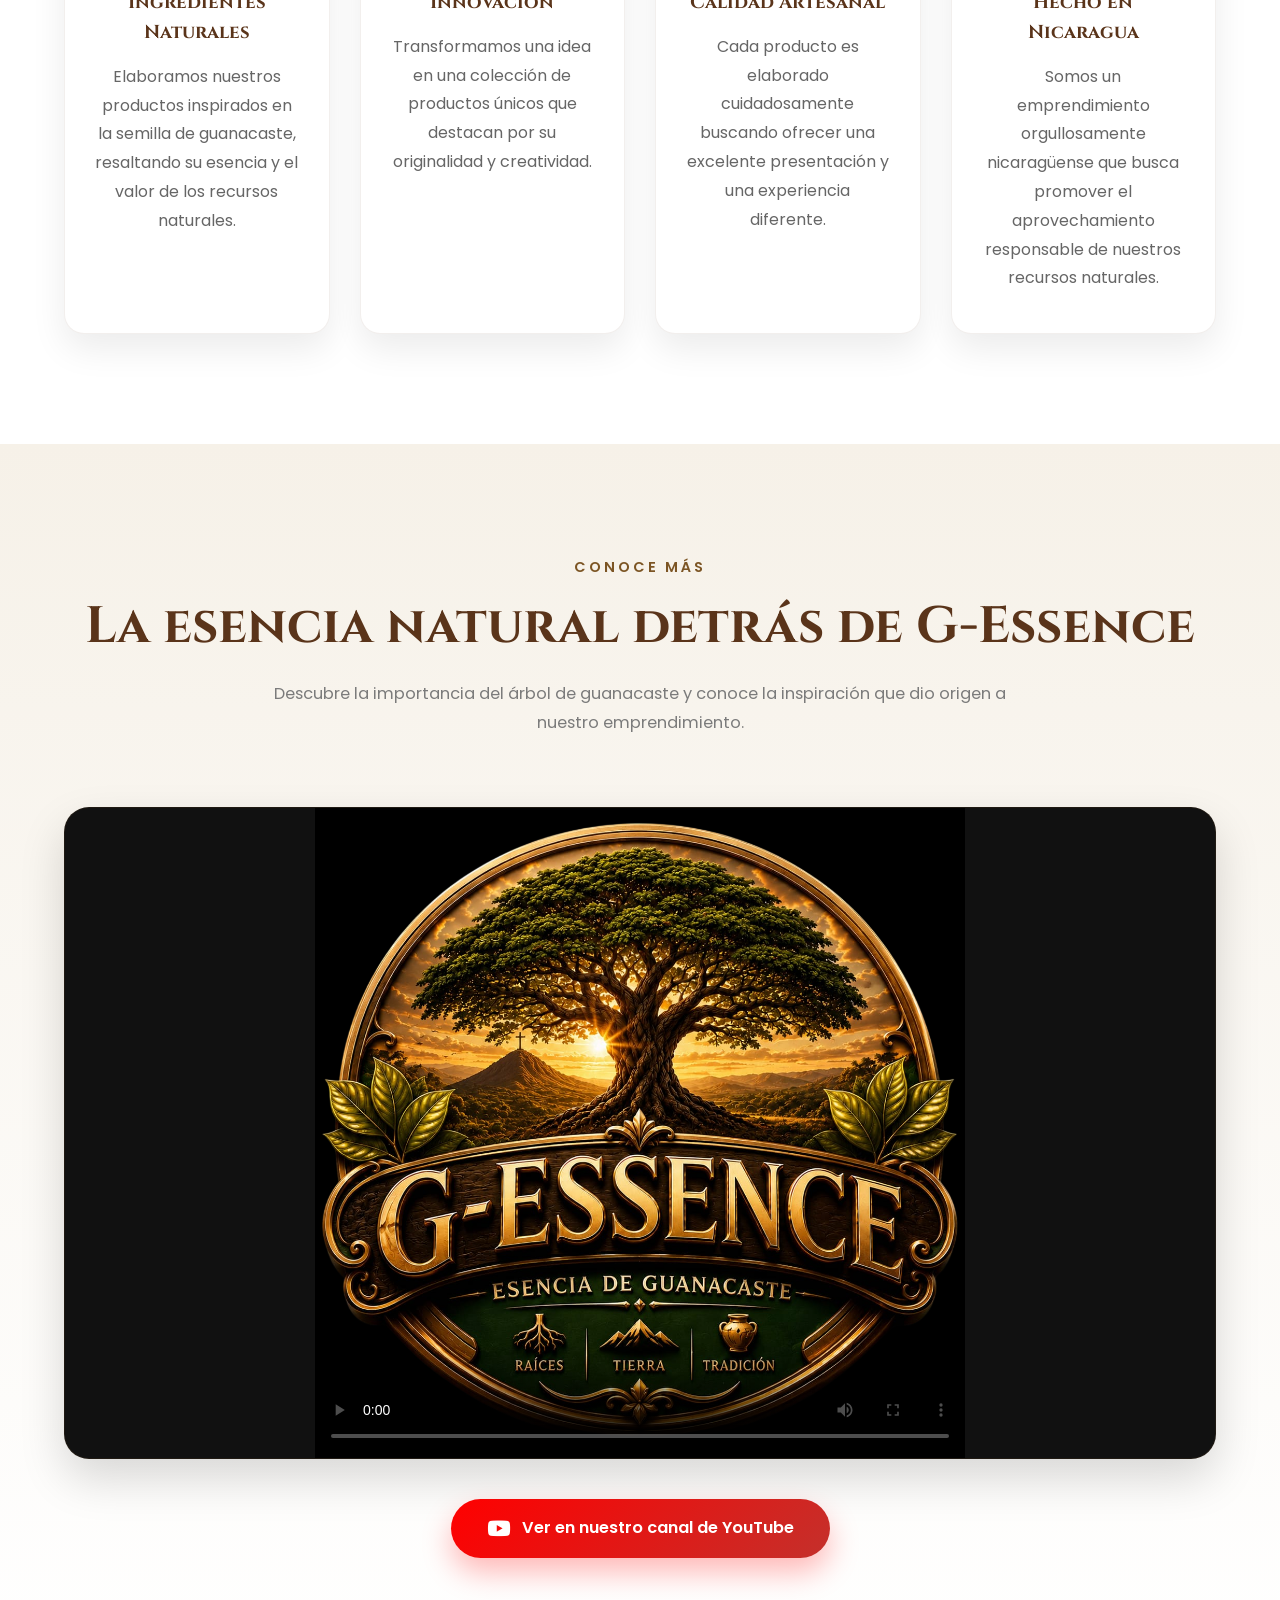
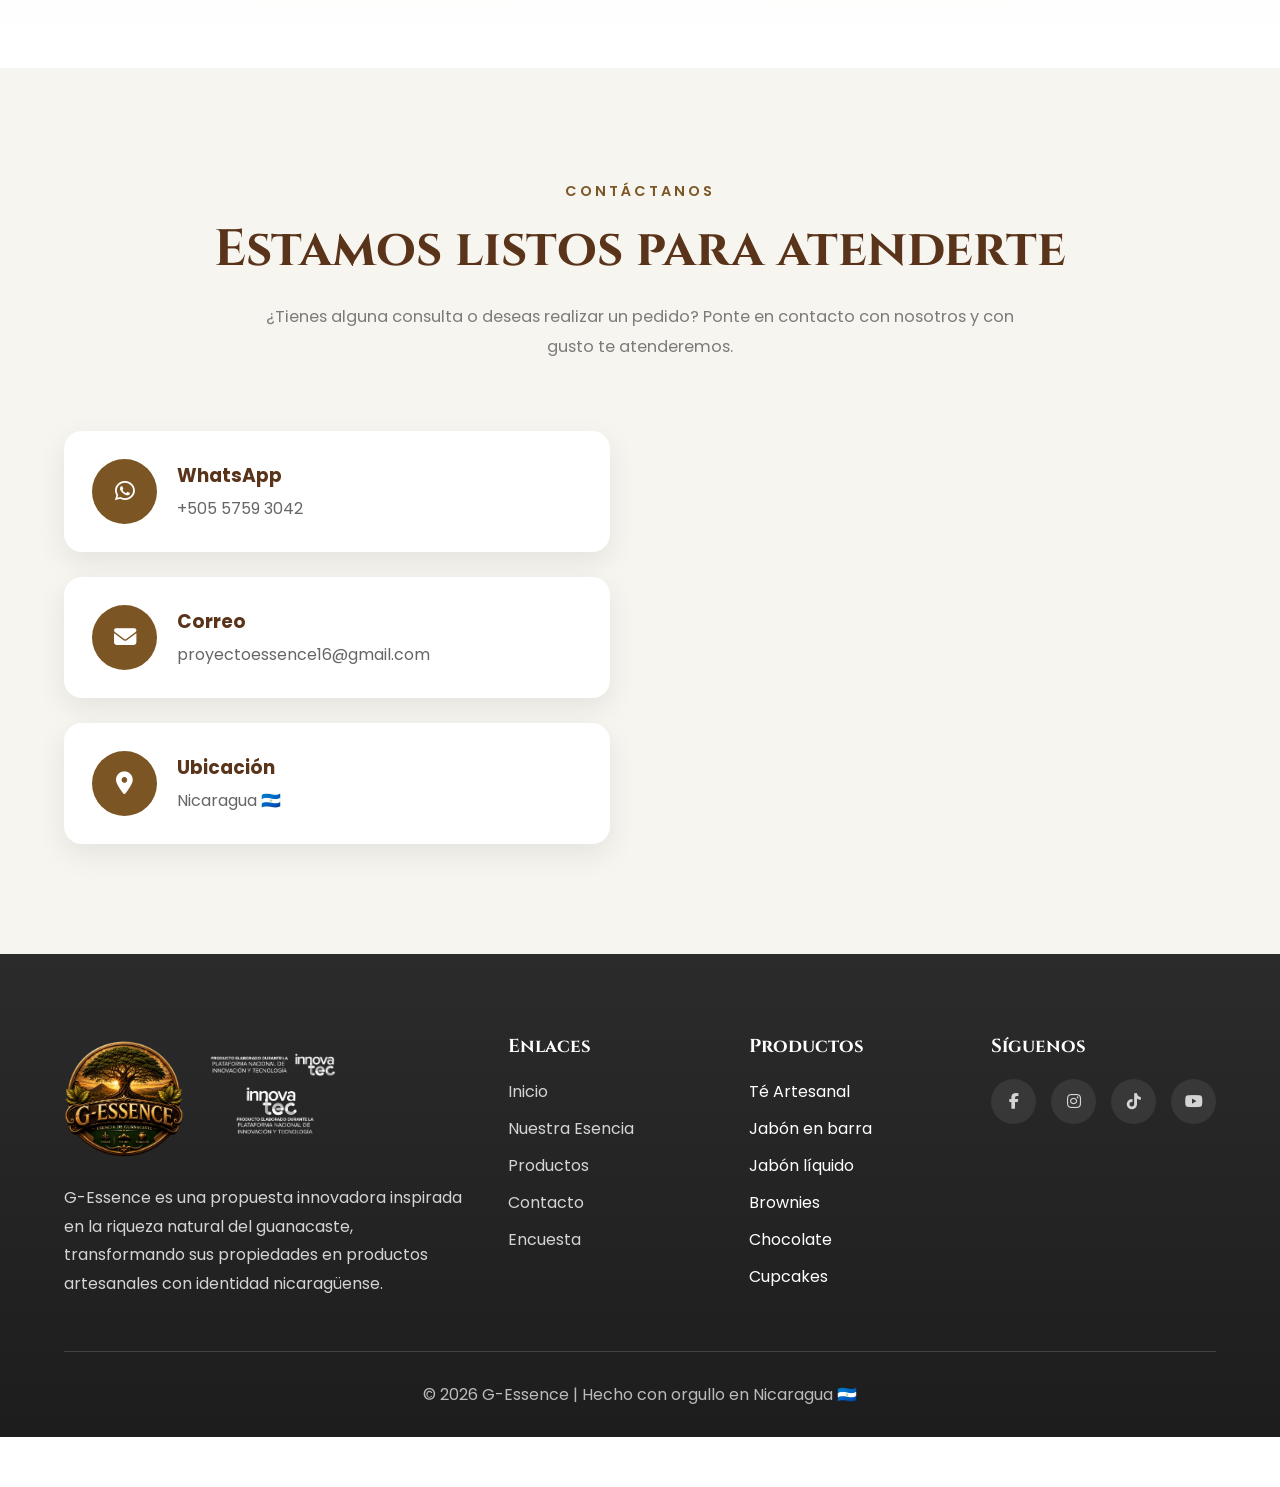
==== commit f087d9f2: "cambio de algunos precios" ====
--- a/index.html
+++ b/index.html
@@ -370,7 +370,7 @@
 
             <div class="product-card product-card--soap" data-product="jabon-barra">
                 <img src="barra.png" alt="Jabón en barra artesanal" loading="lazy">
-                <div class="product-price-tag"><strong>C$99.00</strong></div>
+                <div class="product-price-tag"><strong>C$79</strong></div>
                 <div class="product-info">
                     <h3>🧼 Jabón en barra</h3>
                     <p class="product-slogan"><em>“Limpieza suave con esencia de guanacaste.”</em></p>
@@ -383,7 +383,7 @@
 
             <div class="product-card product-card--soap" data-product="jabon-liquido">
                 <img src="liquido.png" alt="Jabón líquido artesanal" loading="lazy">
-                <div class="product-price-tag"><strong>C$81</strong></div>
+                <div class="product-price-tag"><strong>C$80</strong></div>
                 <div class="product-info">
                     <h3>🧴 Jabón líquido</h3>
                     <p class="product-slogan"><em>“Frescura práctica para cada día.”</em></p>
@@ -409,7 +409,7 @@
 
             <div class="product-card" data-product="chocolate" id="chocolate">
                 <img src="choco.png" alt="Chocolate artesanal" loading="lazy">
-                <div class="product-price-tag"><strong>C$37.35</strong></div>
+                <div class="product-price-tag"><strong>C$32</strong></div>
                 <div class="product-info">
                     <h3>🍫 Chocolate</h3>
                     <p class="product-slogan"><em>“Chocolate con alma de guanacaste.”</em></p>
@@ -422,11 +422,11 @@
 
             <div class="product-card" data-product="cupcakes" id="cupcakes">
                 <img src="cupcakes.png" alt="Cupcakes artesanales" loading="lazy">
-                <div class="product-price-tag"><strong>C$27.68</strong></div>
+                <div class="product-price-tag"><strong>C$27</strong></div>
                 <div class="product-info">
                     <h3>🧁 Cupcakes</h3>
                     <p class="product-slogan"><em>“Suaves, esponjosos y hechos a mano.”</em></p>
-                    <p>Cupcakes artesanales de miga suave y esponjosa, con un toque de banano y semilla de guanacaste molida. Servidos en su capacillo individual, perfectos para el café, la merienda o una ocasión especial.</p>
+                    <p>Cupcakes artesanales de miga suave y esponjosa, con un toque de banano y semilla de guanacaste molida. Servidos en su capacillo individual, perfectos para el café, la merienda o una ocasión special.</p>
                     <div class="product-meta"><strong>Presentación:</strong><span>capacillo individual.</span></div>
                     <div class="product-badges"><span>Horneados artesanalmente</span><span>Con semilla de guanacaste</span><span>Porción individual</span></div>
                     <a href="#contacto" class="product-btn">Solicitar Producto</a>
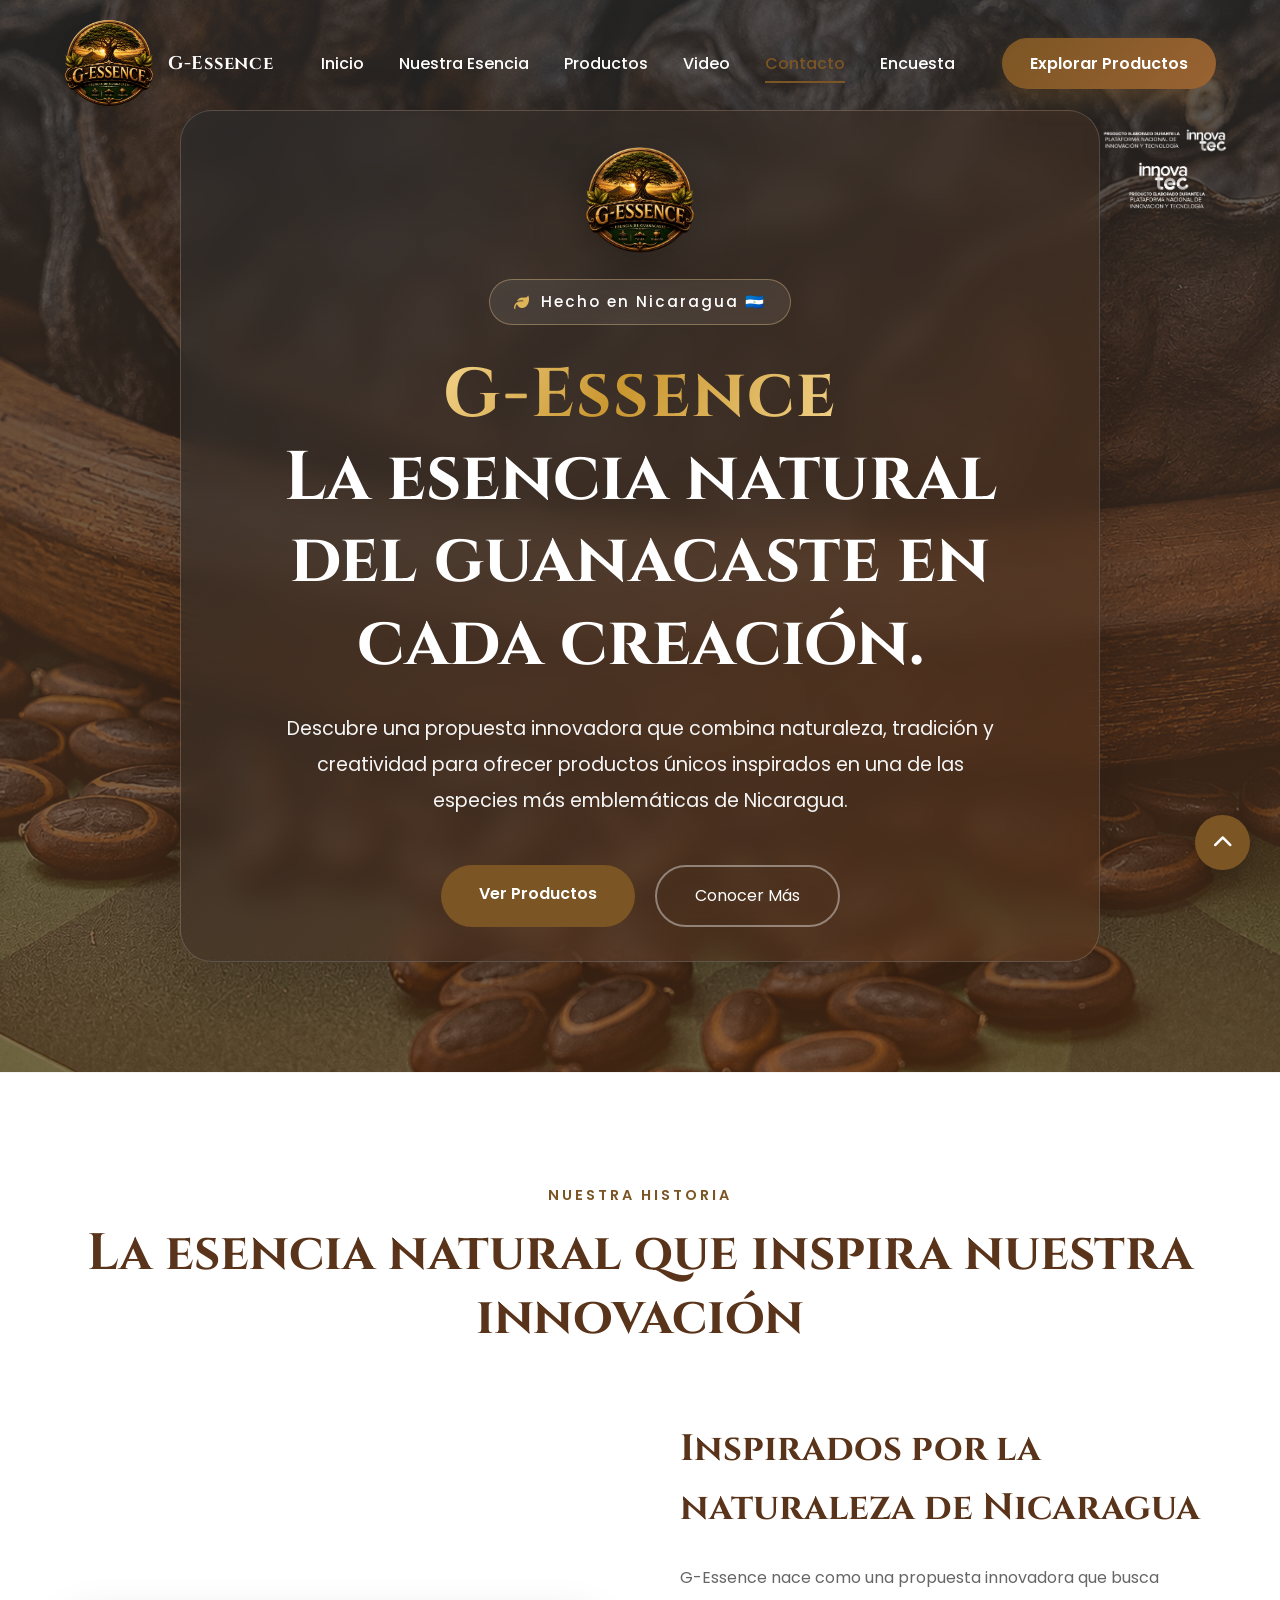
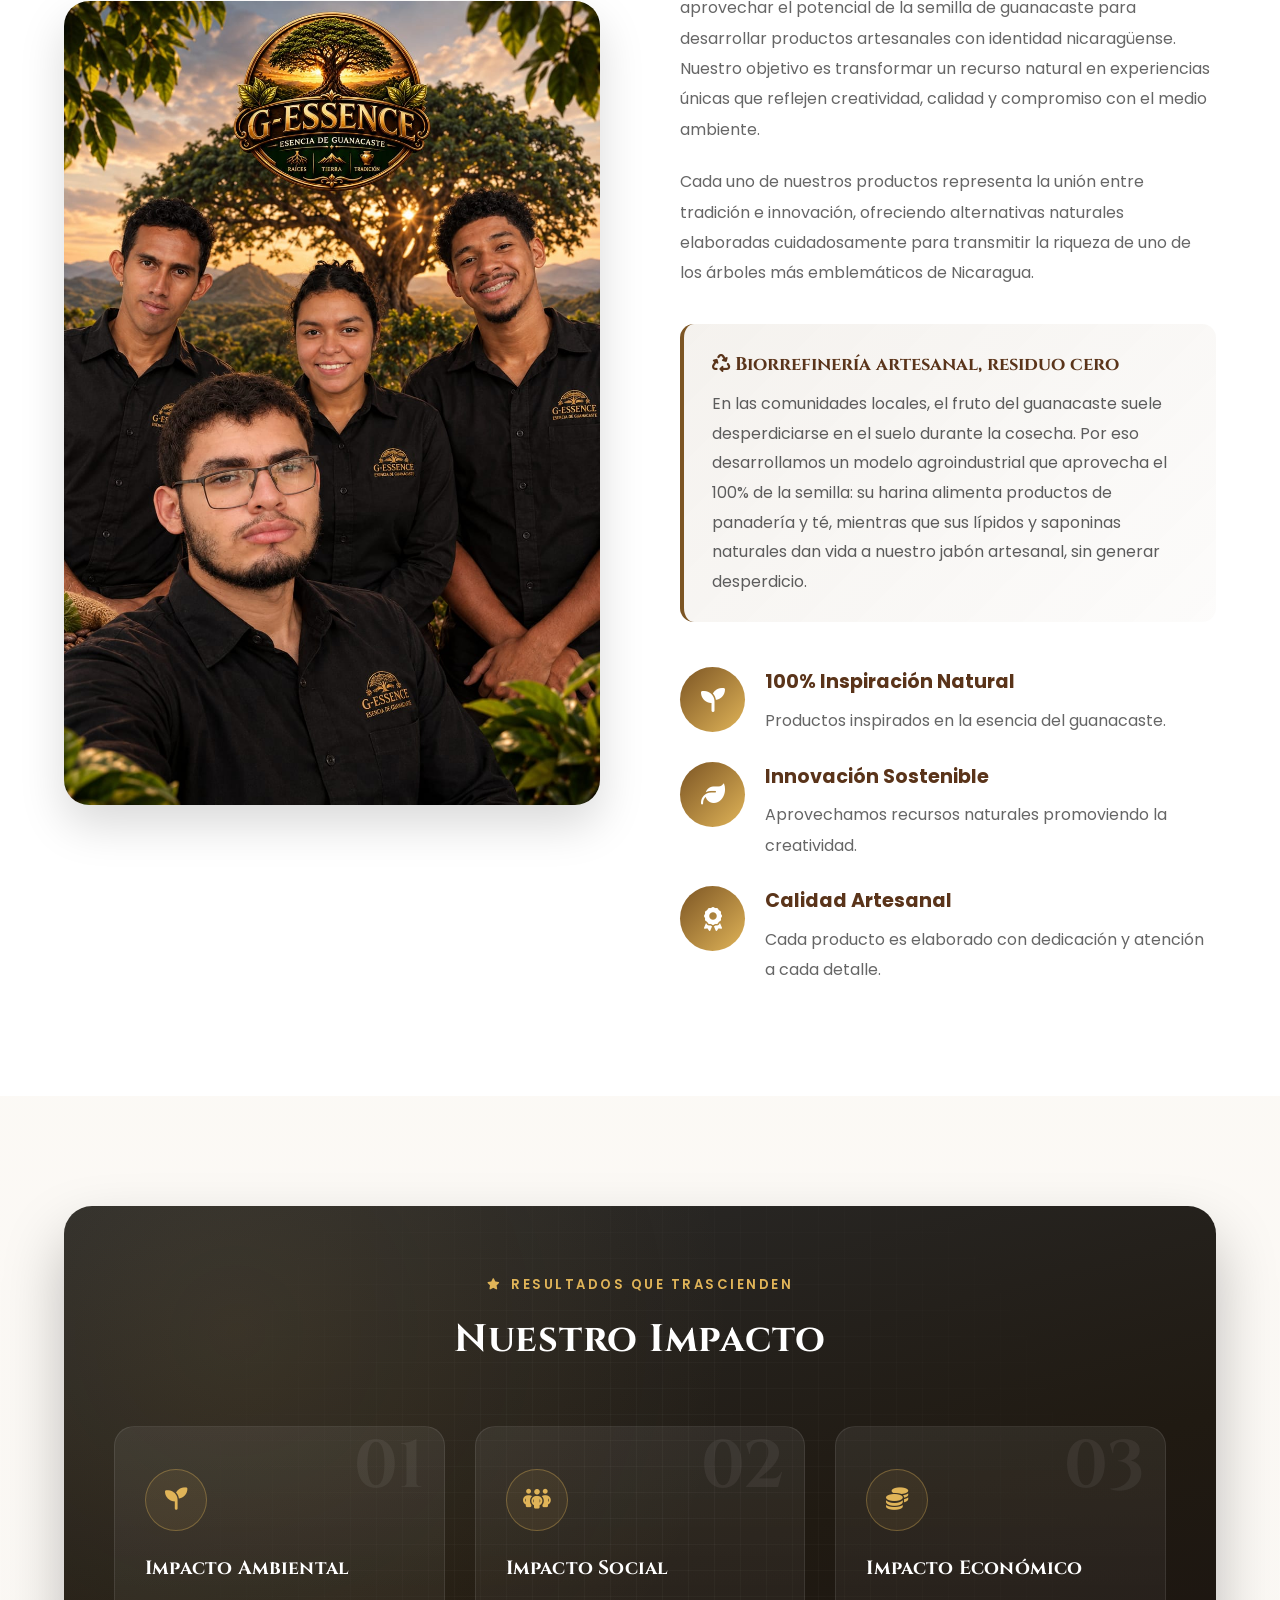
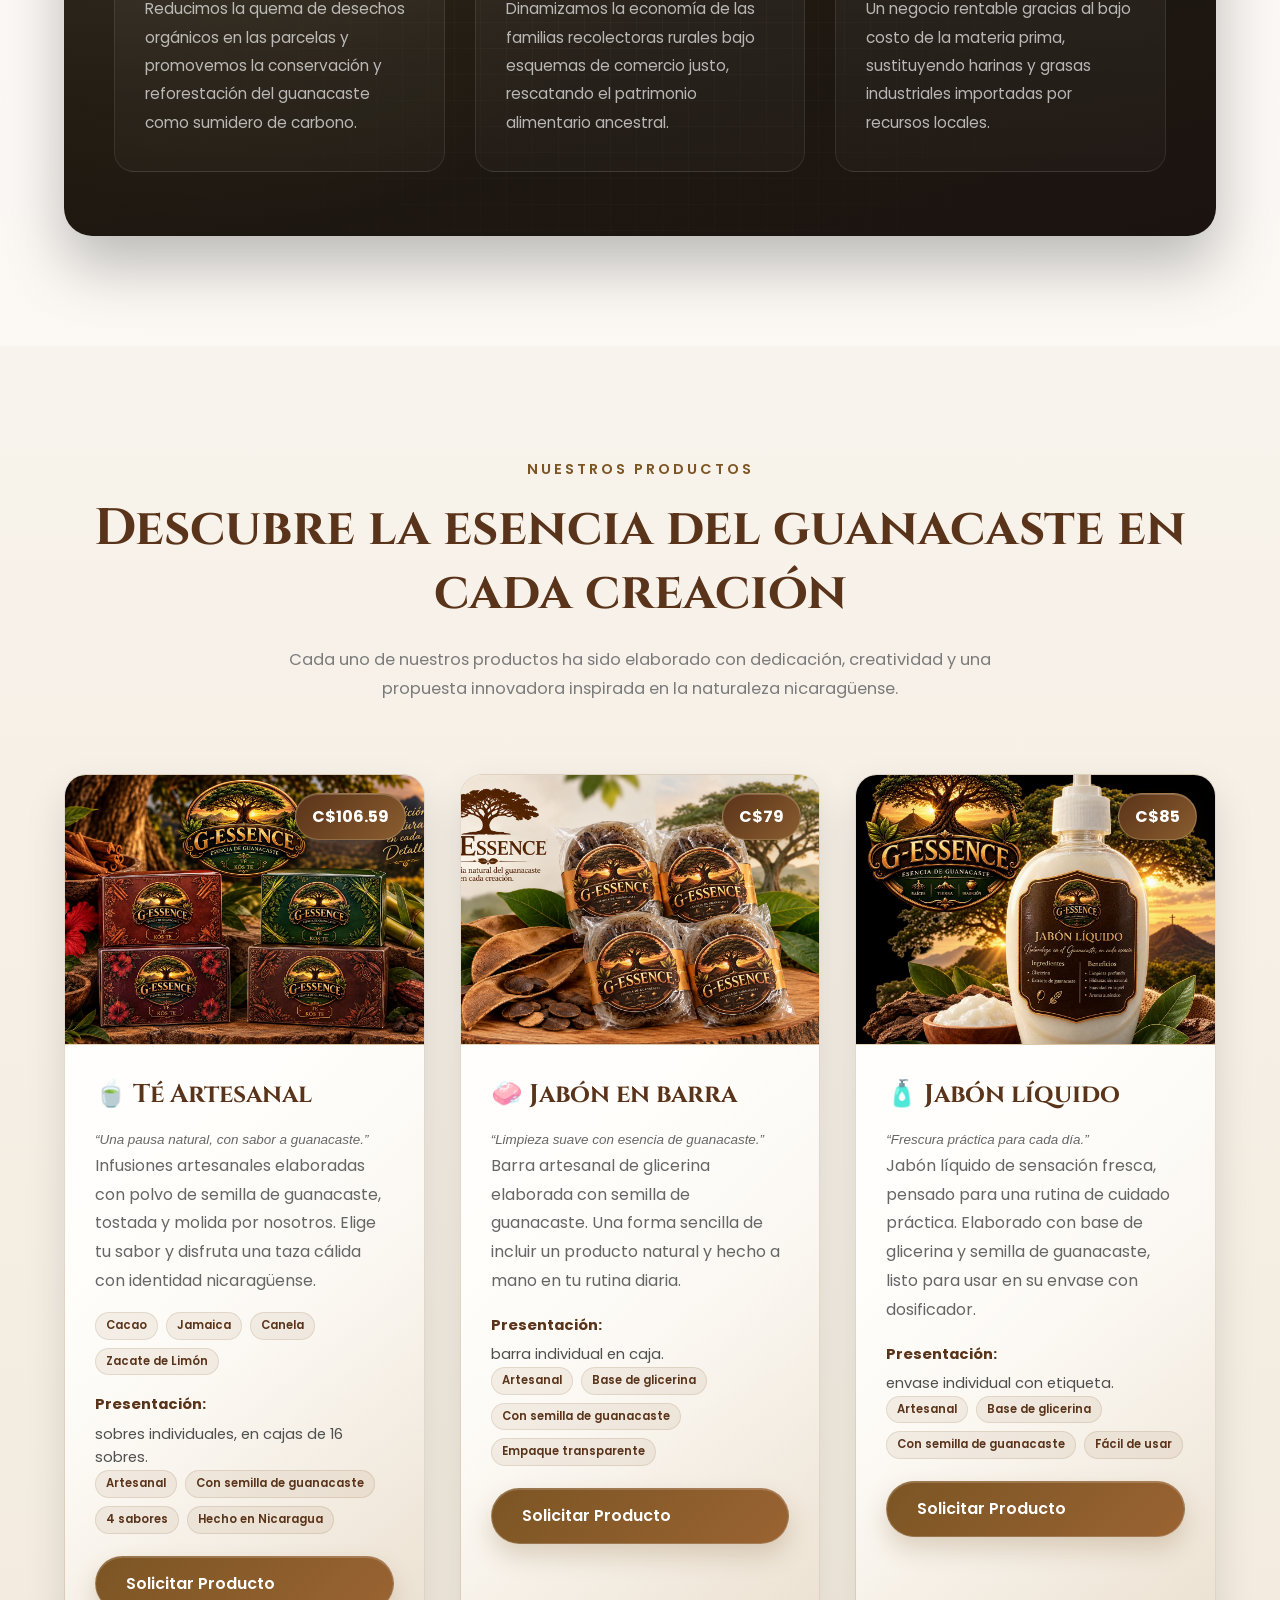
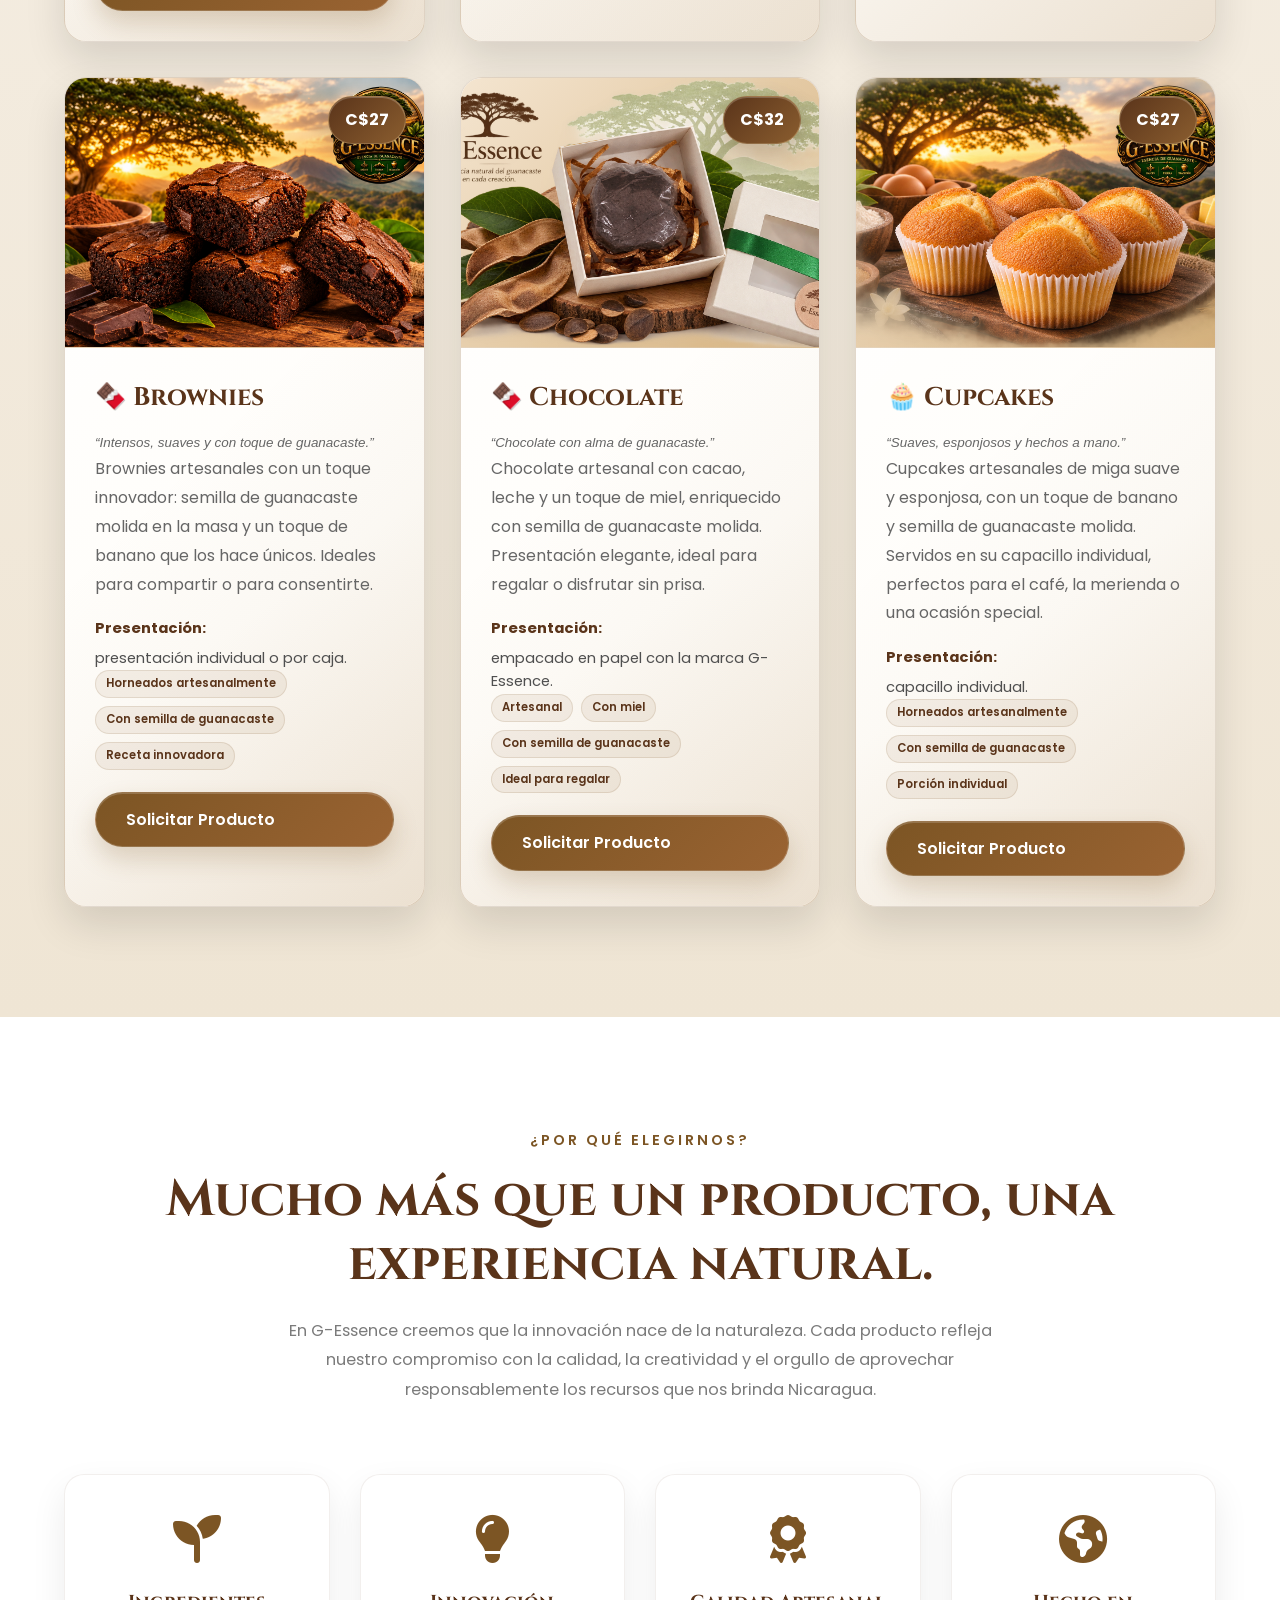
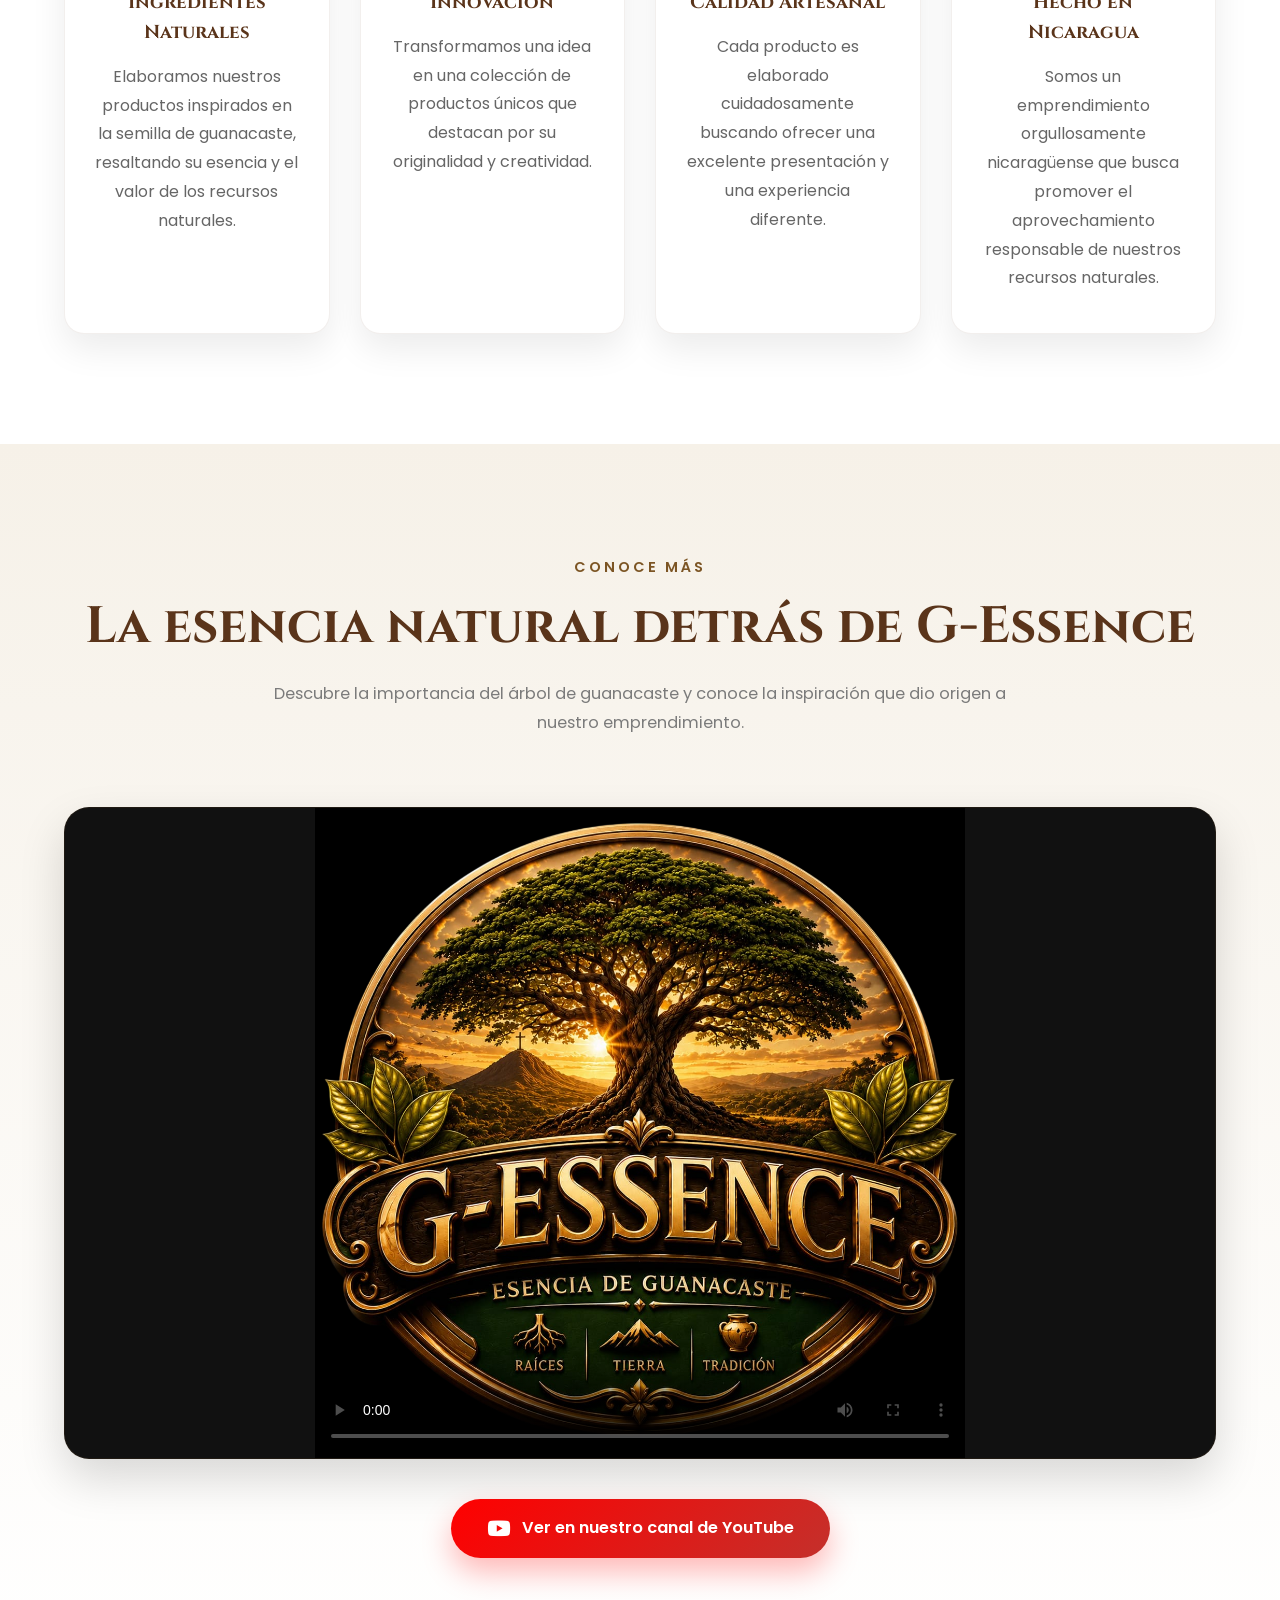
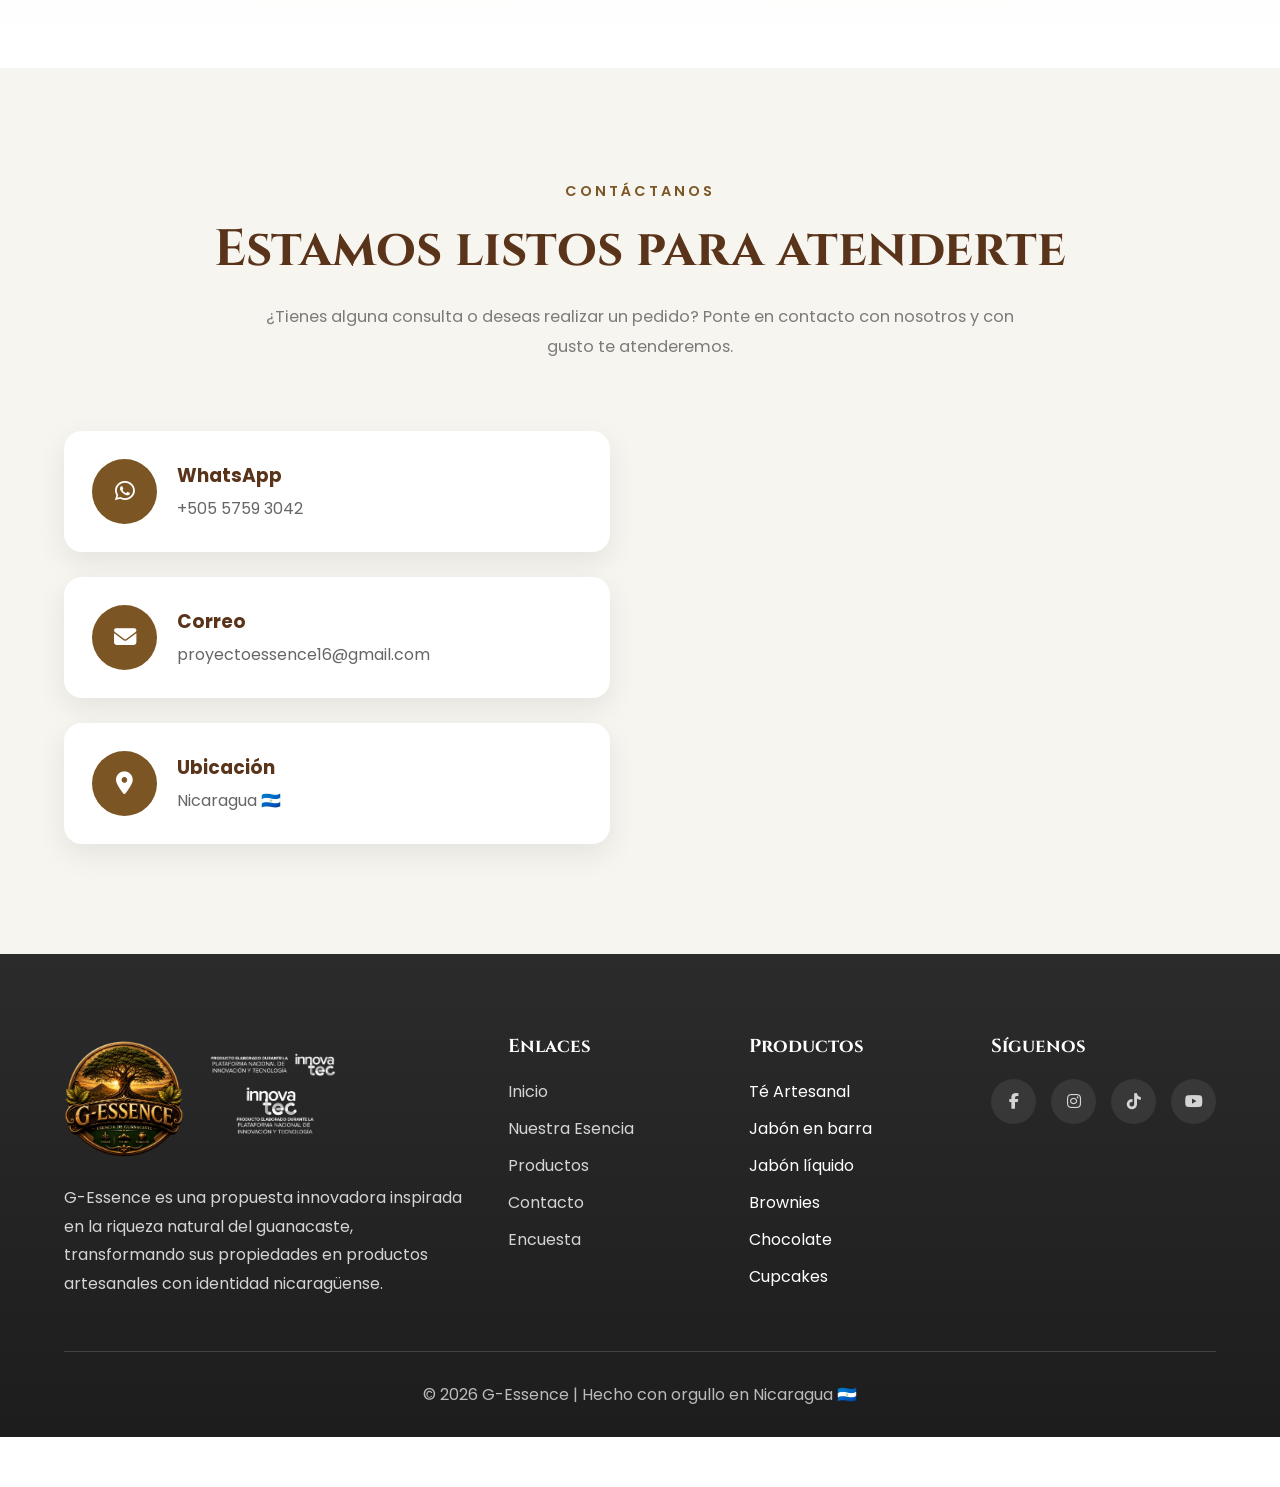
==== commit a627136a: "preciosss" ====
--- a/index.html
+++ b/index.html
@@ -383,7 +383,7 @@
 
             <div class="product-card product-card--soap" data-product="jabon-liquido">
                 <img src="liquido.png" alt="Jabón líquido artesanal" loading="lazy">
-                <div class="product-price-tag"><strong>C$80</strong></div>
+                <div class="product-price-tag"><strong>C$85</strong></div>
                 <div class="product-info">
                     <h3>🧴 Jabón líquido</h3>
                     <p class="product-slogan"><em>“Frescura práctica para cada día.”</em></p>
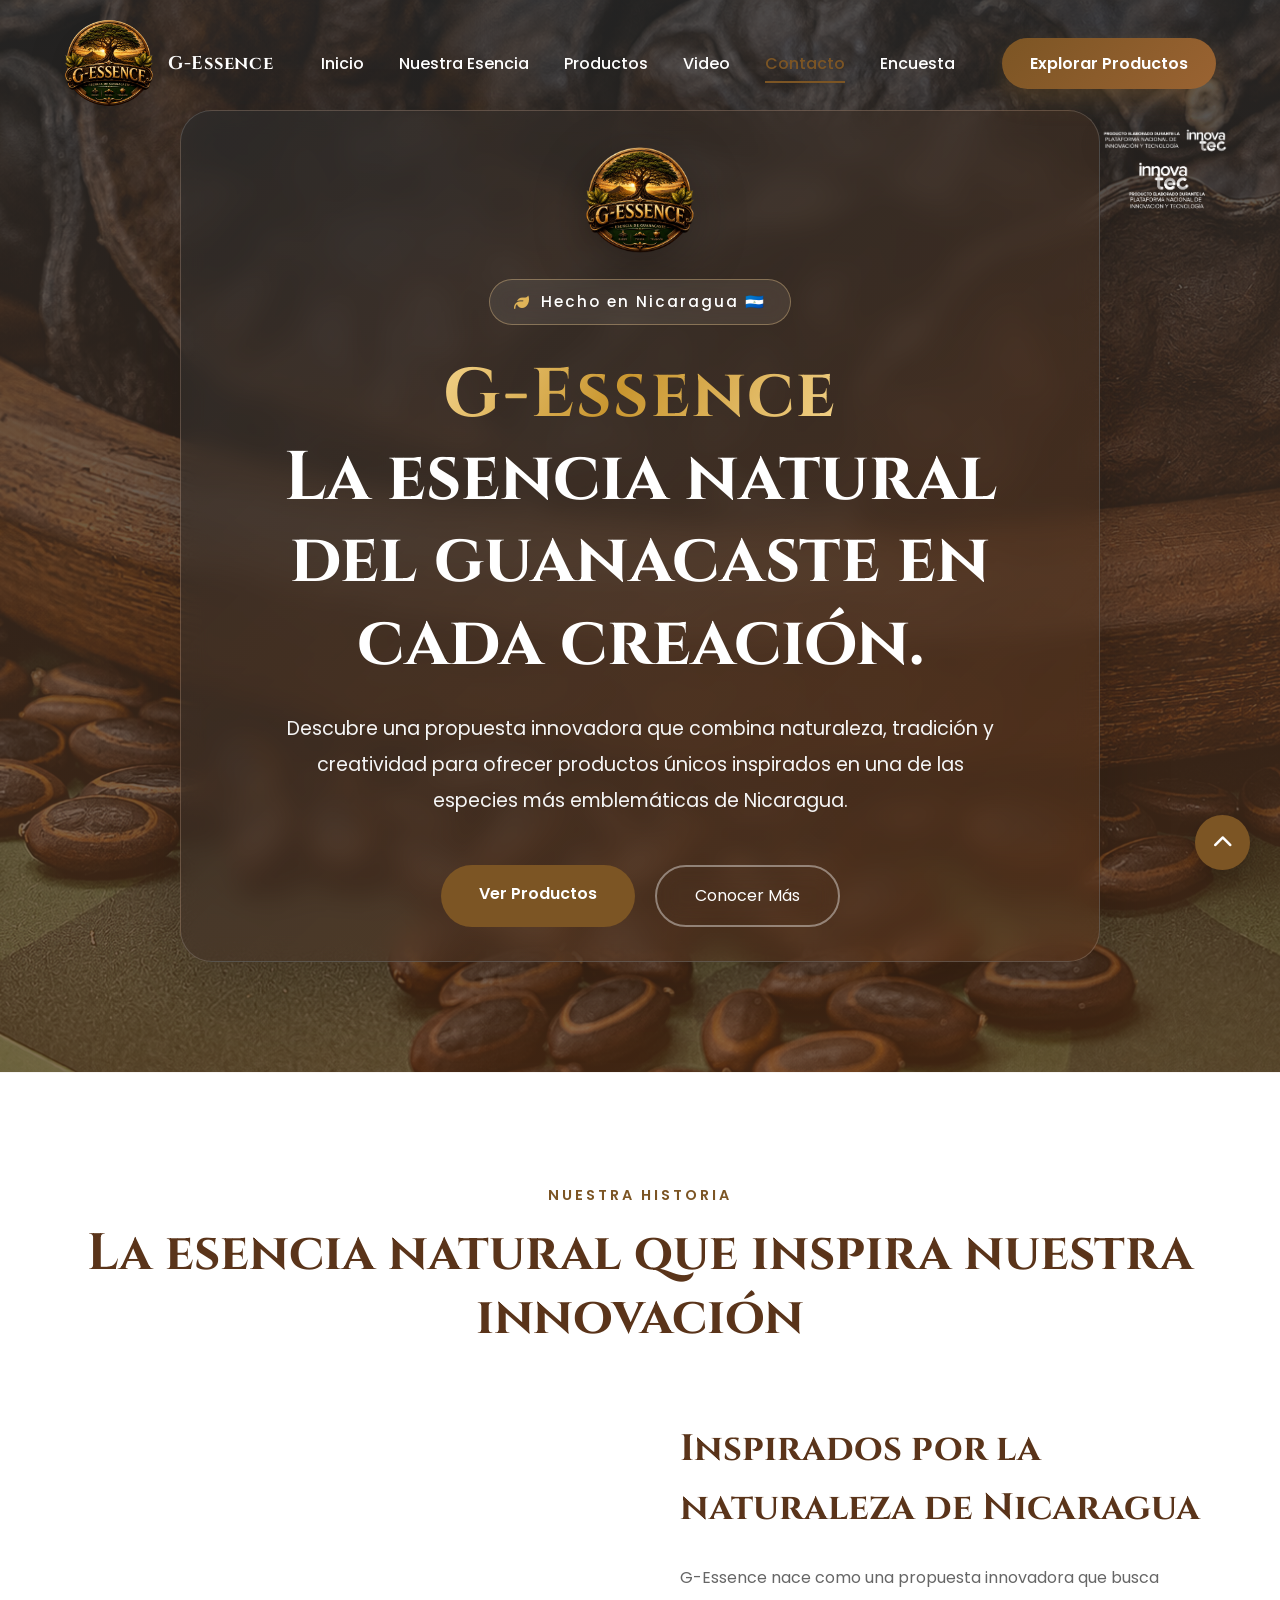
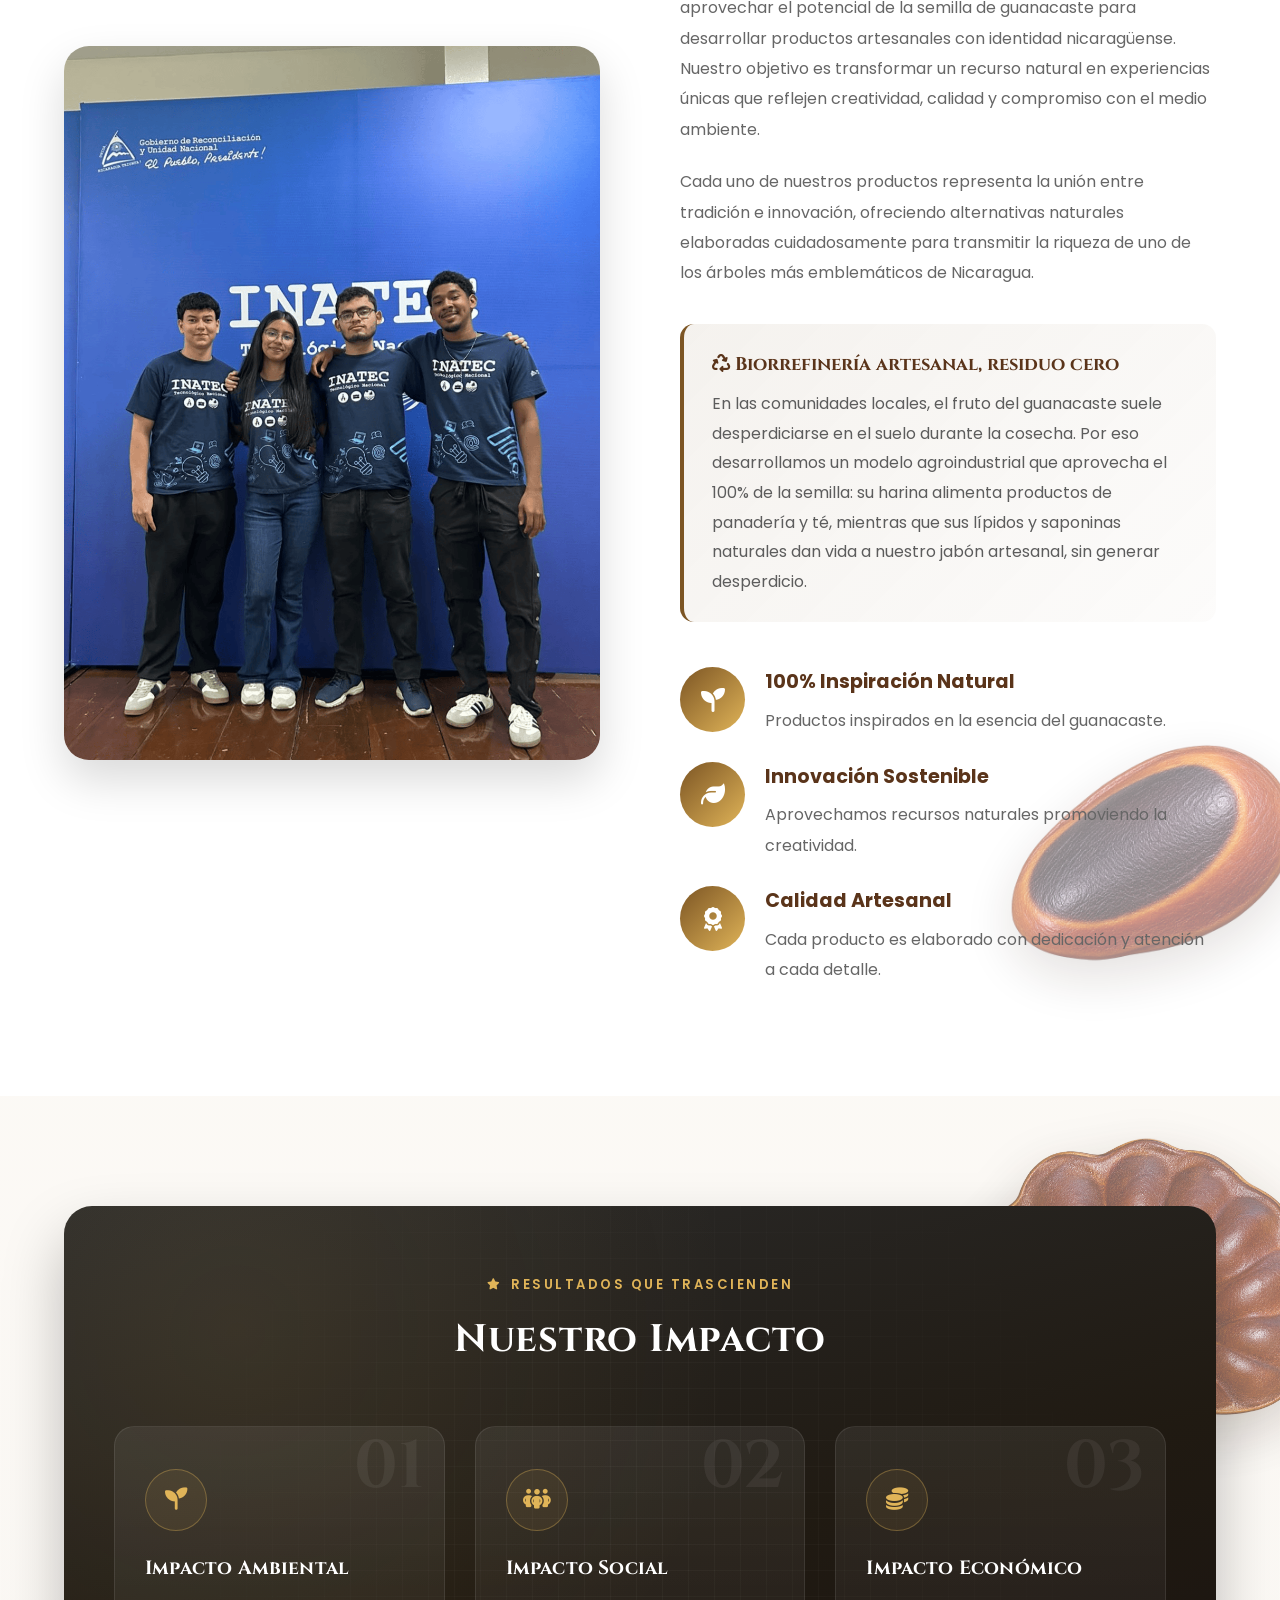
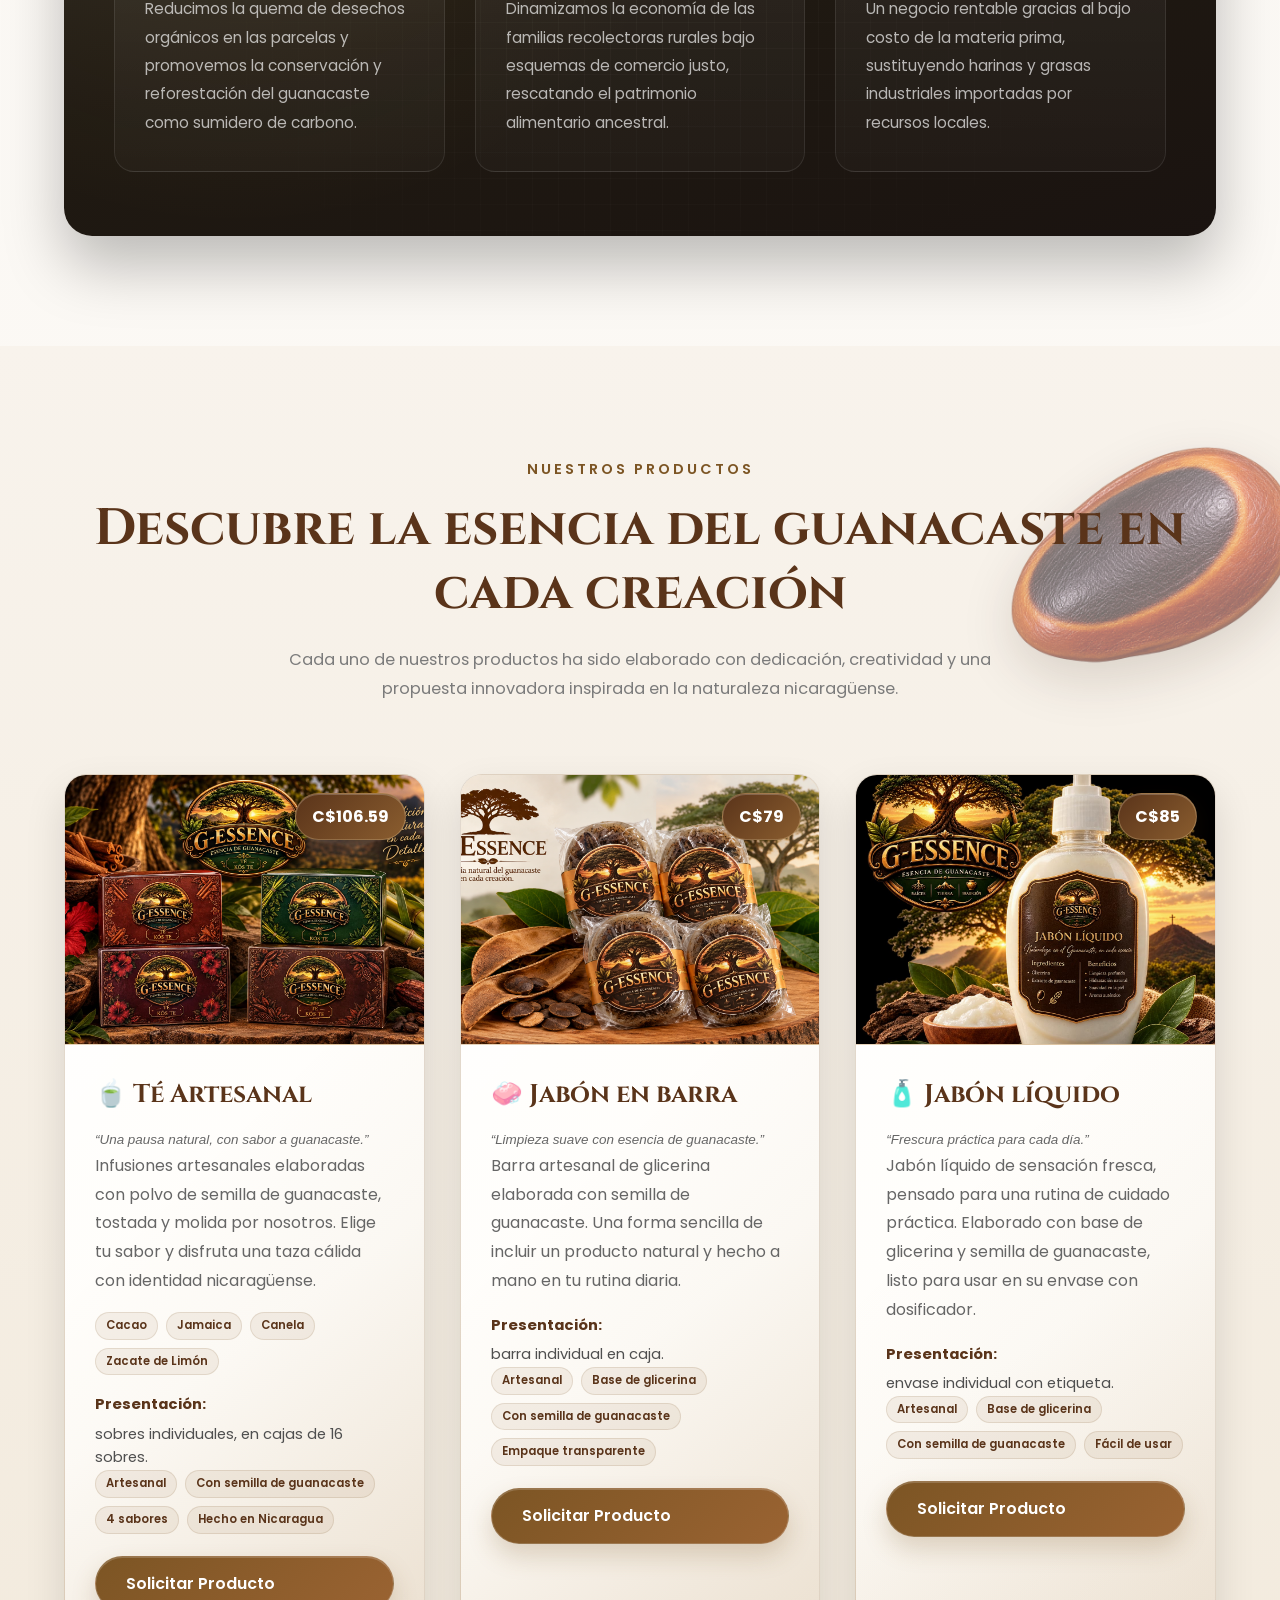
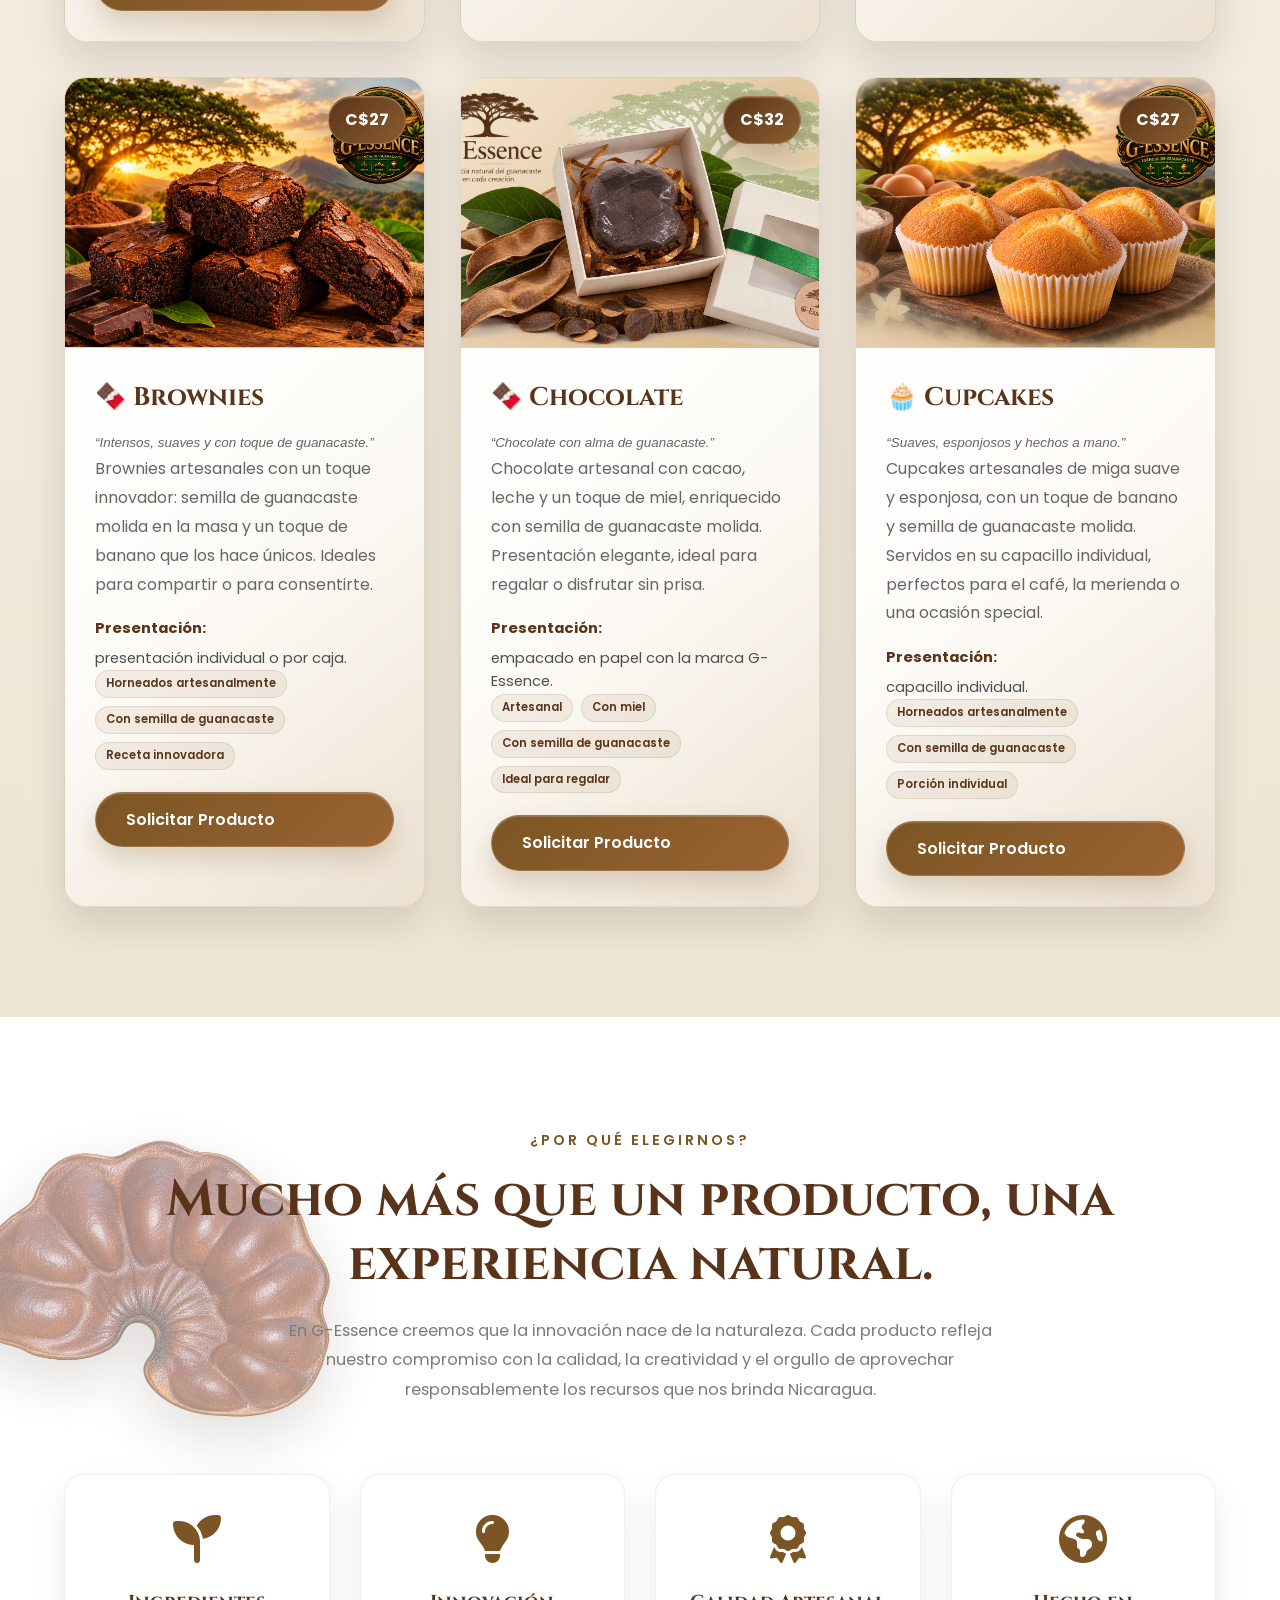
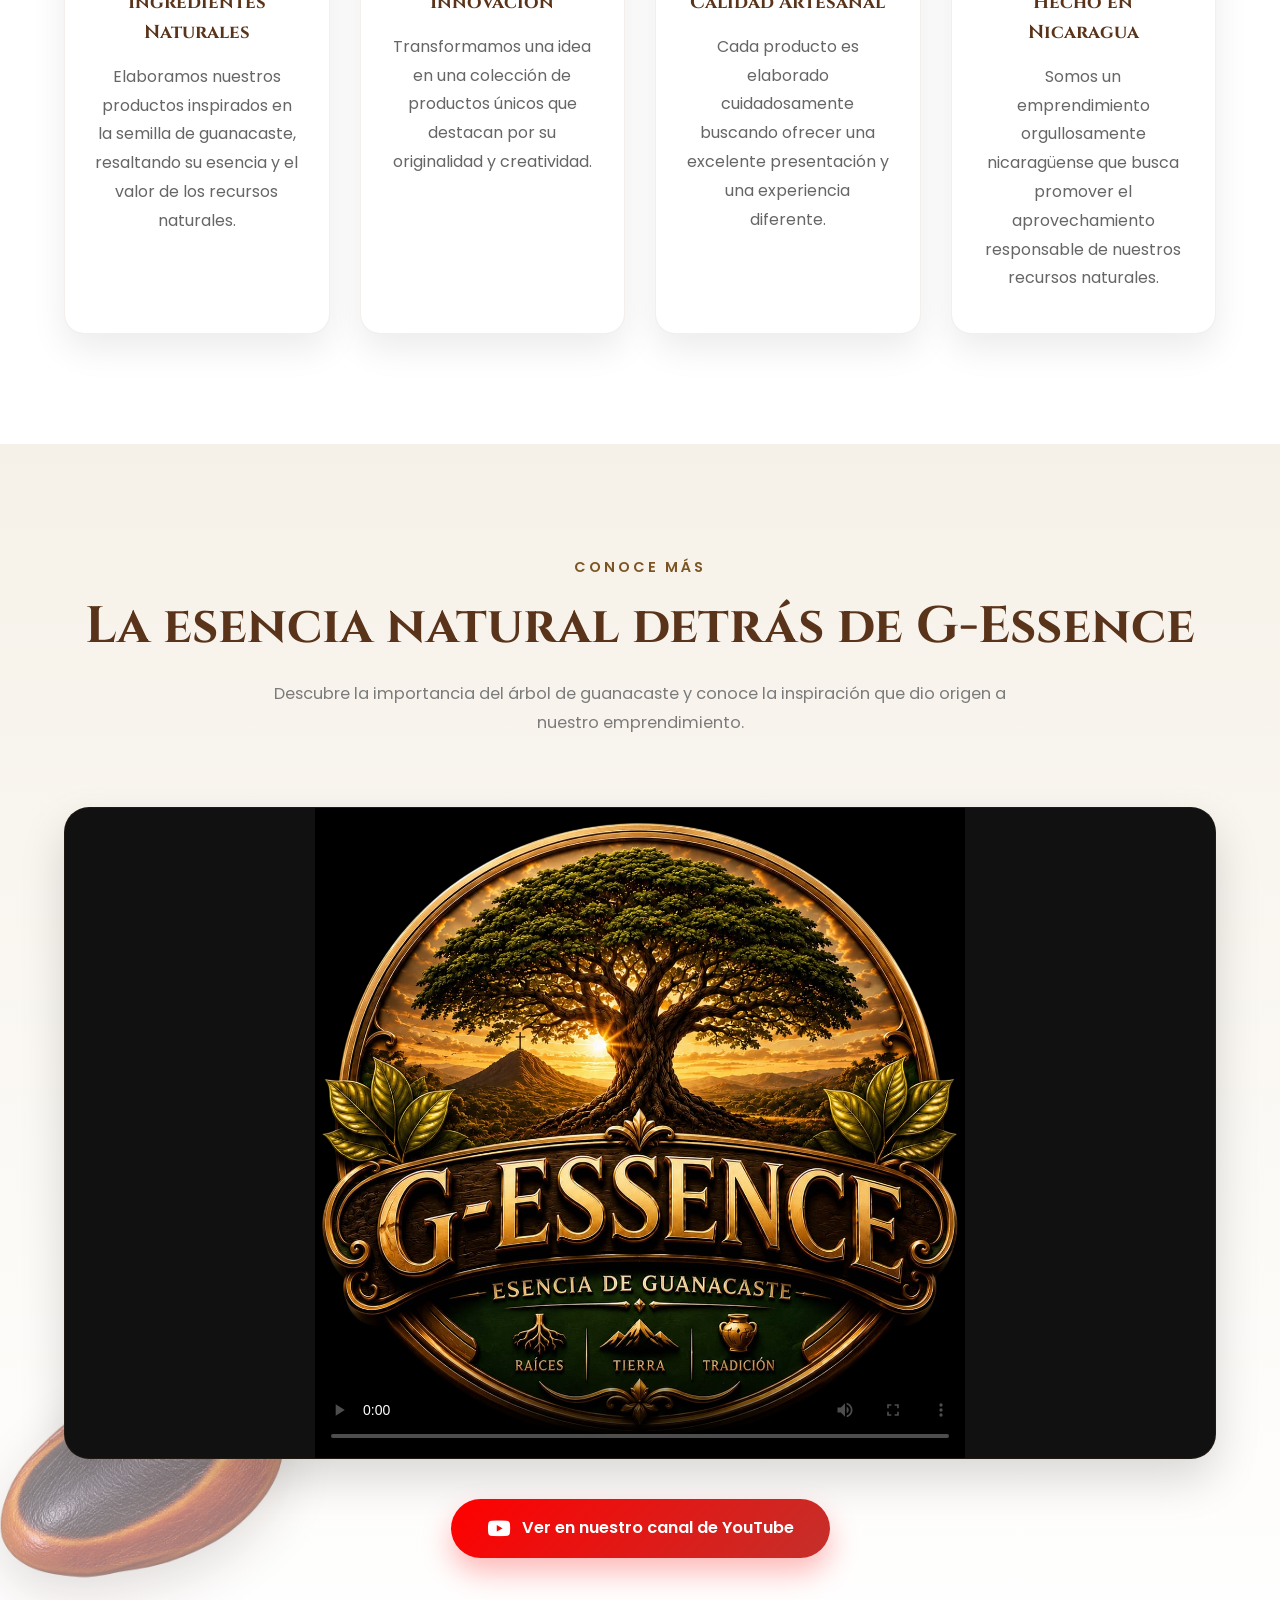
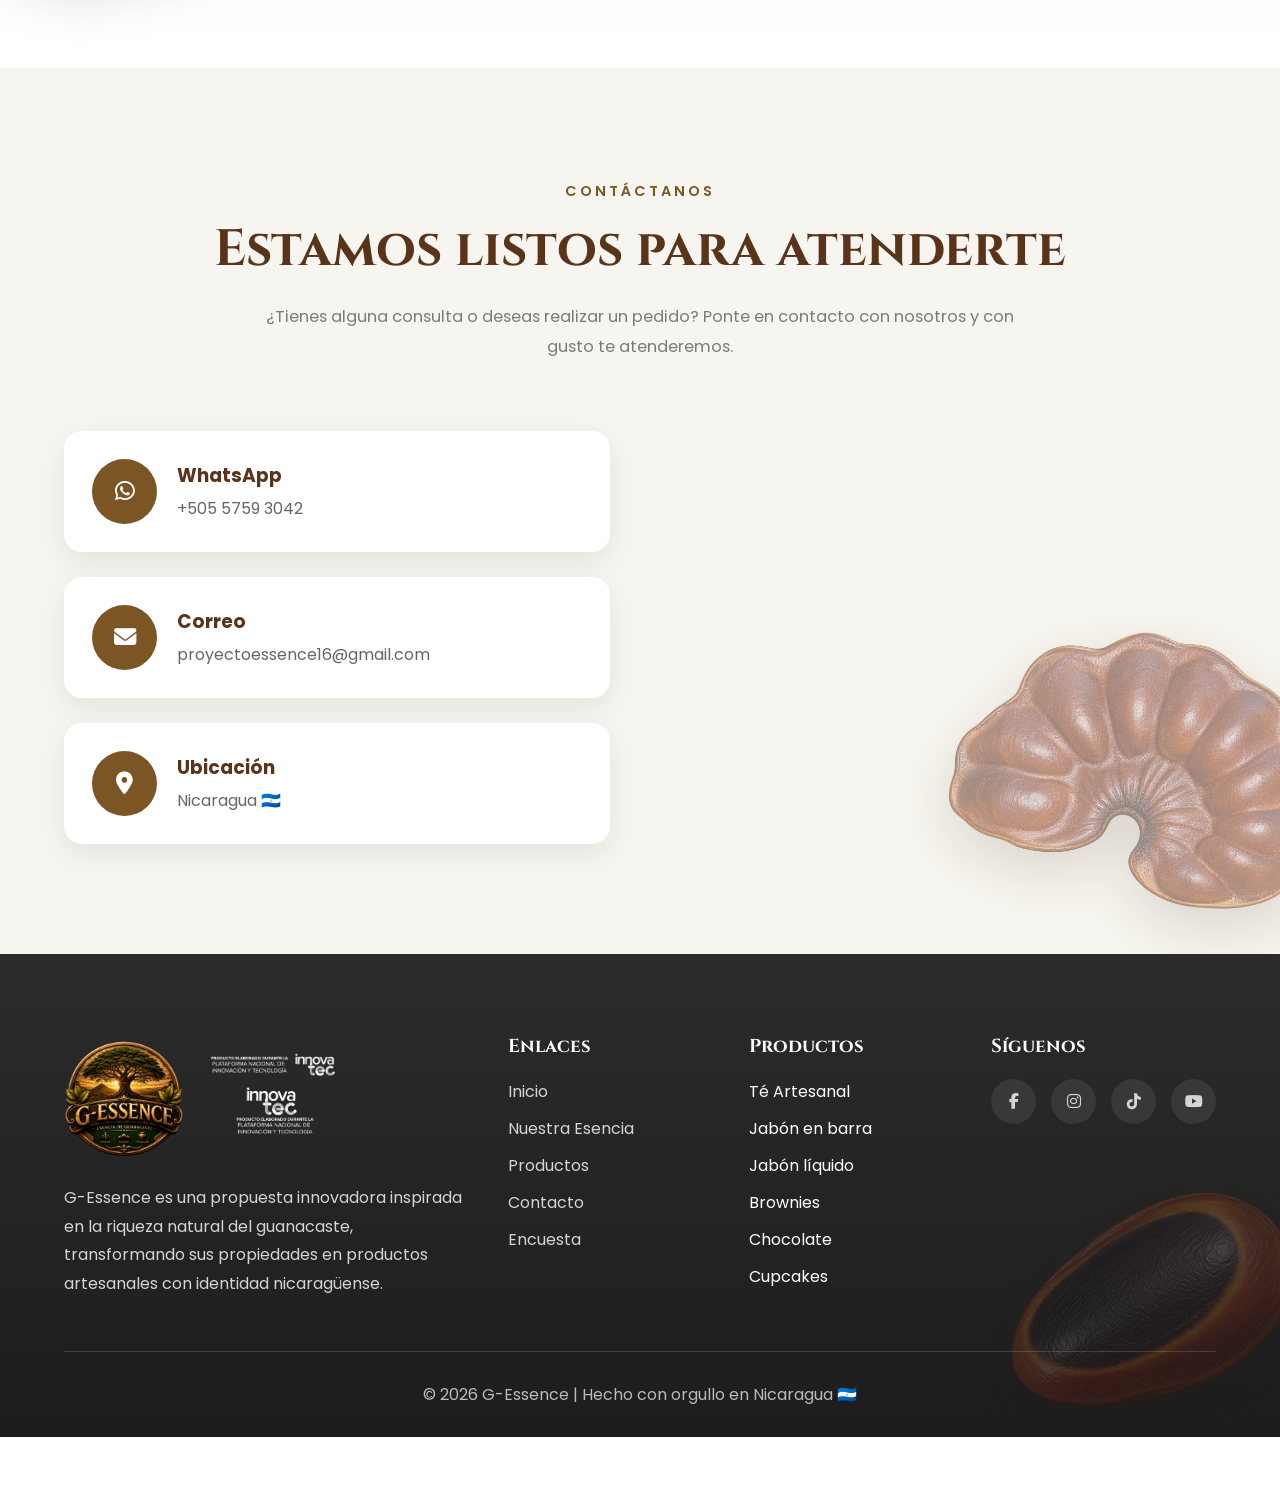
==== commit d36532d4: "cambio de fotos y decora" ====
--- a/index.html
+++ b/index.html
@@ -176,7 +176,7 @@
 
                 <div class="about-image">
 
-                    <img src="fotogrupal.png" alt="Equipo de G-Essence">
+                    <img src="foto grupal his.png" alt="Equipo de G-Essence">
 
                 </div>
 
--- a/styles.css
+++ b/styles.css
@@ -104,6 +104,167 @@
     padding:110px 0;
 
     line-height:1.6;
+
+}
+
+.hero,
+.about,
+.impact-section,
+.products,
+.why,
+.video-section,
+.contact,
+footer{
+
+    position:relative;
+    isolation:isolate;
+
+}
+
+.hero::before,
+.hero::after,
+.about::before,
+.about::after,
+.impact-section::before,
+.impact-section::after,
+.products::before,
+.products::after,
+.why::before,
+.why::after,
+.video-section::before,
+.video-section::after,
+.contact::before,
+.contact::after,
+footer::before,
+footer::after{
+
+    content:"";
+    position:absolute;
+    z-index:0;
+    background-repeat:no-repeat;
+    background-size:contain;
+    pointer-events:none;
+
+}
+
+.about > .container,
+.impact-section > .container,
+.products > .container,
+.why > .container,
+.video-section > .container,
+.contact > .container,
+footer > .container{
+
+    position:relative;
+    z-index:1;
+
+}
+
+.impact-section::before,
+.why::before,
+.contact::before{
+
+    z-index:1;
+    width:clamp(230px, 29vw, 410px);
+    aspect-ratio:1451 / 1084;
+    background-image:url("Vaina de Guanacaste en forma de oreja.png");
+    opacity:.52;
+    filter:drop-shadow(0 20px 28px rgba(50,25,10,.3));
+    animation:guanacaste-drift 9s ease-in-out infinite;
+
+}
+
+.impact-section::before{
+
+    top:5%;
+    right:-3%;
+    left:auto;
+    opacity:.62;
+
+}
+
+.why::before{
+
+    top:12%;
+    left:-3%;
+    opacity:.48;
+
+}
+
+.contact::before{
+
+    right:-3%;
+    bottom:5%;
+    left:auto;
+    opacity:.48;
+
+}
+
+.about::after,
+.products::after,
+.video-section::after,
+footer::after{
+
+    z-index:0;
+    width:clamp(210px, 27vw, 370px);
+    aspect-ratio:3 / 2;
+    background-image:url("Semilla tostada brillante en primer plano.png");
+    opacity:.5;
+    filter:drop-shadow(0 18px 26px rgba(50,25,10,.28));
+    animation:guanacaste-drift 11s ease-in-out infinite reverse;
+
+}
+
+.about::after{
+
+    right:-3%;
+    bottom:8%;
+    opacity:.48;
+
+}
+
+.products::after{
+
+    top:4%;
+    right:-3%;
+    opacity:.54;
+
+}
+
+.video-section::after{
+
+    bottom:7%;
+    left:-3%;
+    opacity:.52;
+
+}
+
+footer::after{
+
+    right:-3%;
+    bottom:5%;
+    opacity:.22;
+
+}
+
+.hero::before,
+.hero::after,
+.about::before,
+.impact-section::after,
+.products::before,
+.why::after,
+.video-section::before,
+.contact::after,
+footer::before{
+
+    display:none;
+
+}
+
+@keyframes guanacaste-drift{
+
+    0%, 100%{ transform:translate3d(0, 0, 0) rotate(-8deg); }
+    50%{ transform:translate3d(0, -12px, 0) rotate(-3deg); }
 
 }
 
@@ -2370,6 +2531,58 @@
 
 @media (max-width: 600px){
 
+    .impact-section::before,
+    .why::before,
+    .contact::before{
+
+        width:clamp(165px, 43vw, 220px);
+        opacity:.38;
+
+    }
+
+    .why::before{
+
+        left:-8%;
+
+    }
+
+    .impact-section::before,
+    .contact::before{
+
+        right:-8%;
+
+    }
+
+    .about::after,
+    .products::after,
+    .video-section::after,
+    footer::after{
+
+        width:clamp(155px, 40vw, 205px);
+        opacity:.38;
+
+    }
+
+    footer::after{
+
+        opacity:.22;
+
+    }
+
+    .about::after,
+    .products::after,
+    footer::after{
+
+        right:-8%;
+
+    }
+
+    .video-section::after{
+
+        left:-8%;
+
+    }
+
     section{
 
         padding:70px 0;
